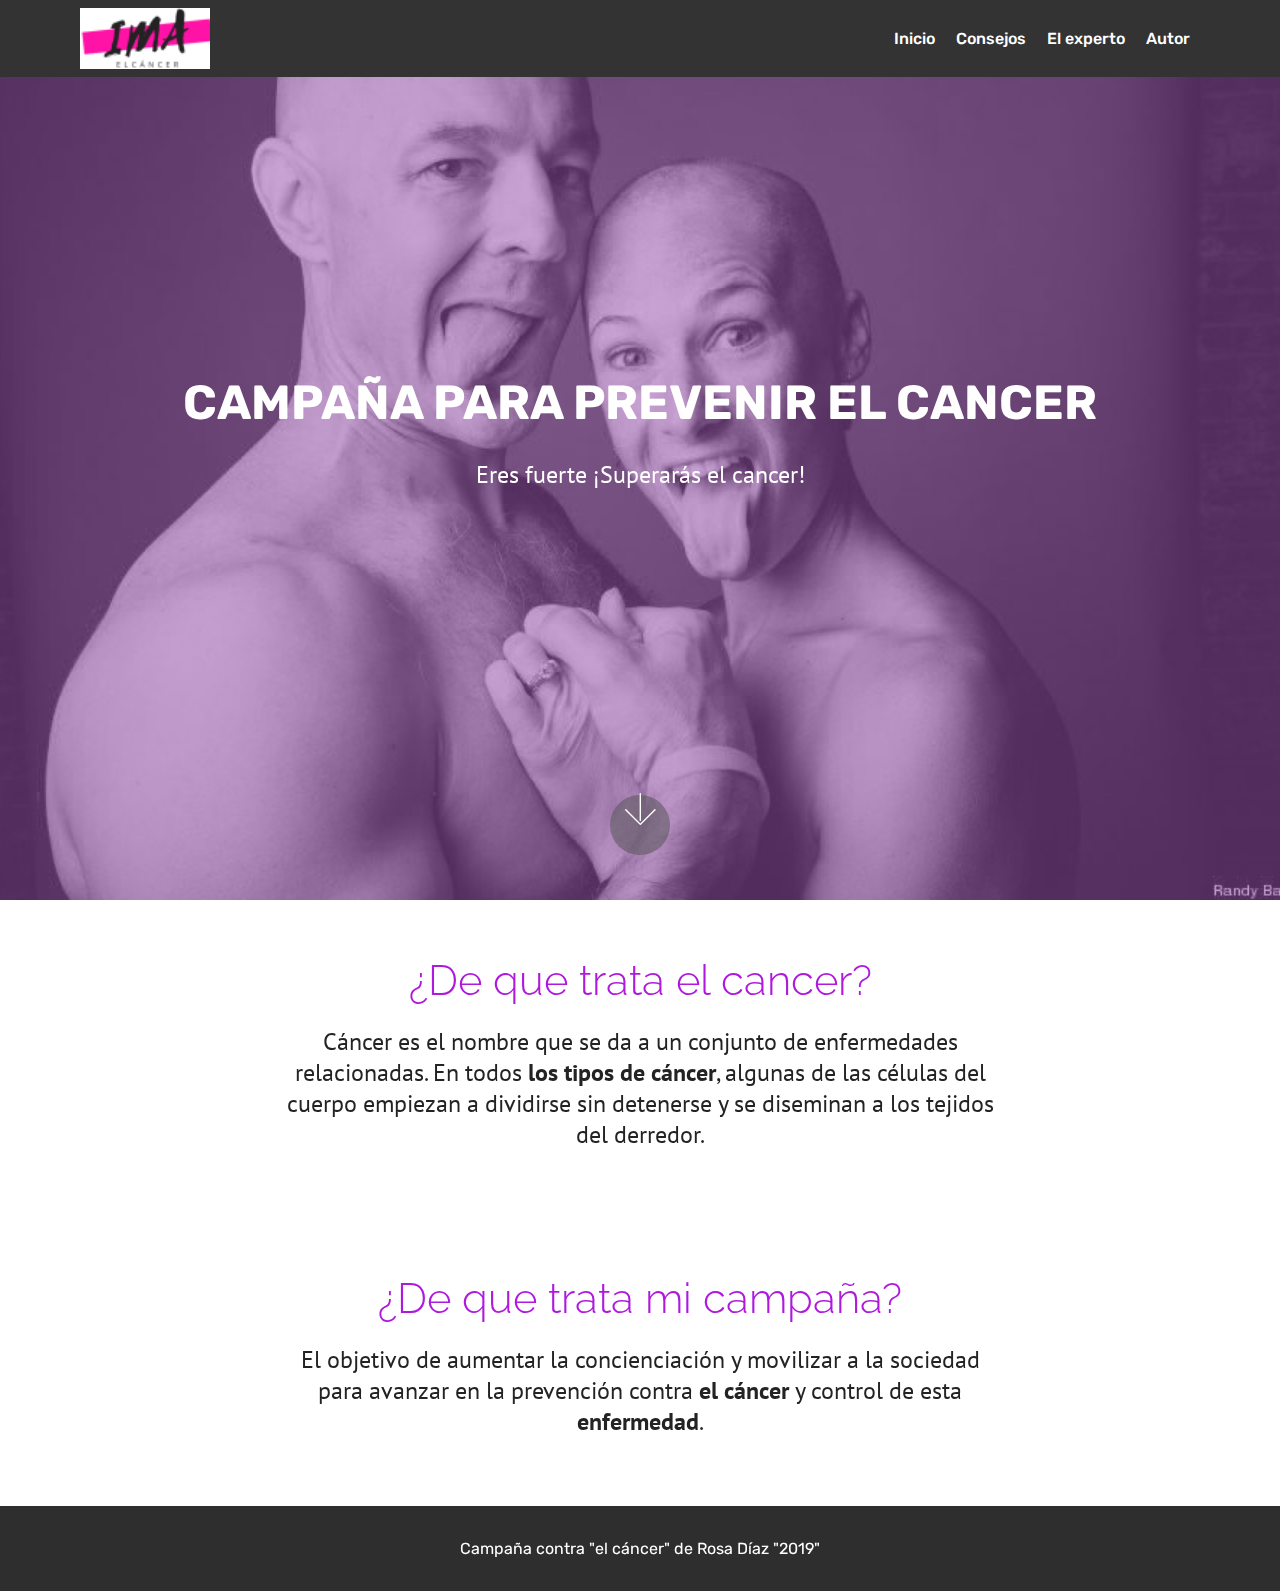
==== index.html @ 3aef65eb "create github pages" ====
<!DOCTYPE html>
<html >
<head>
  <!-- Site made with Mobirise Website Builder v4.9.1, https://mobirise.com -->
  <meta charset="UTF-8">
  <meta http-equiv="X-UA-Compatible" content="IE=edge">
  <meta name="generator" content="Mobirise v4.9.1, mobirise.com">
  <meta name="viewport" content="width=device-width, initial-scale=1, minimum-scale=1">
  <link rel="shortcut icon" href="assets/images/ima-96x44.png" type="image/x-icon">
  <meta name="description" content="Se trata de ayudar a aquellas personas que necesitan un apoyo para dar a conocer un diagnóstico o necesitan un aporte para prevenir el cáncer ya sea en niños o adultos.">
  <title>Campaña para prevenir el cancer</title>
  <link rel="stylesheet" href="assets/web/assets/mobirise-icons/mobirise-icons.css">
  <link rel="stylesheet" href="assets/tether/tether.min.css">
  <link rel="stylesheet" href="assets/bootstrap/css/bootstrap.min.css">
  <link rel="stylesheet" href="assets/bootstrap/css/bootstrap-grid.min.css">
  <link rel="stylesheet" href="assets/bootstrap/css/bootstrap-reboot.min.css">
  <link rel="stylesheet" href="assets/dropdown/css/style.css">
  <link rel="stylesheet" href="assets/theme/css/style.css">
  <link rel="stylesheet" href="assets/mobirise/css/mbr-additional.css" type="text/css">
  
  
  
</head>
<body>
  <link rel="stylesheet" href="style.less" class="cid-rkIuFPRUQF" id="menu1-a" data-rv-view="432"><section class="menu cid-rkIuFPRUQF" once="menu" id="menu1-a">

    

    <nav class="navbar navbar-expand beta-menu navbar-dropdown align-items-center navbar-fixed-top navbar-toggleable-sm">
        <button class="navbar-toggler navbar-toggler-right" type="button" data-toggle="collapse" data-target="#navbarSupportedContent" aria-controls="navbarSupportedContent" aria-expanded="false" aria-label="Toggle navigation">
            <div class="hamburger">
                <span></span>
                <span></span>
                <span></span>
                <span></span>
            </div>
        </button>
        <div class="menu-logo">
            <div class="navbar-brand">
                <span class="navbar-logo">
                    <a href="index.html">
                         <img src="assets/images/ima-96x44.png" alt="Mobirise" title="" style="height: 3.8rem;">
                    </a>
                </span>
                
            </div>
        </div>
        <div class="collapse navbar-collapse" id="navbarSupportedContent">
            <ul class="navbar-nav nav-dropdown nav-right" data-app-modern-menu="true"><li class="nav-item">
                    <a class="nav-link link text-white display-4" href="index.html#header2-0">Inicio</a>
                </li>
                <li class="nav-item">
                    <a class="nav-link link text-white display-4" href="Consejos.html#footer6-9">
                        
                        Consejos</a>
                </li><li class="nav-item"><a class="nav-link link text-white display-4" href="page2.html#footer6-a">
                        
                        El experto</a></li><li class="nav-item"><a class="nav-link link text-white display-4" href="page3.html#header2-a">
                        
                        Autor</a></li></ul>
            
        </div>
    </nav>
</section>

<section class="engine"><a href="https://mobirise.info/m">site design templates</a></section><section class="cid-riaMrbt7yN mbr-fullscreen mbr-parallax-background" id="header2-0">

    

    <div class="mbr-overlay" style="opacity: 0.5; background-color: rgb(166, 88, 187);"></div>

    <div class="container align-center">
        <div class="row justify-content-md-center">
            <div class="mbr-white col-md-10">
                <h1 class="mbr-section-title mbr-bold pb-3 mbr-fonts-style display-1">
                    CAMPAÑA PARA PREVENIR EL CANCER</h1>
                
                <p class="mbr-text pb-3 mbr-fonts-style display-5">
                    Eres fuerte ¡Superarás el cancer!</p>
                
            </div>
        </div>
    </div>
    <div class="mbr-arrow hidden-sm-down" aria-hidden="true">
        <a href="#next">
            <i class="mbri-down mbr-iconfont"></i>
        </a>
    </div>
</section>

<section class="mbr-section content4 cid-riaNmBQVj9" id="content4-6">

    

    <div class="container">
        <div class="media-container-row">
            <div class="title col-12 col-md-8">
                <h2 class="align-center pb-3 mbr-fonts-style display-2">¿De que trata el cancer?</h2>
                <h3 class="mbr-section-subtitle align-center mbr-light mbr-fonts-style display-5">Cáncer es el nombre que se da a un conjunto de enfermedades relacionadas. En todos <strong>los tipos de cáncer</strong>, algunas de las células del cuerpo empiezan a dividirse sin detenerse y se diseminan a los tejidos del derredor.</h3>
                
            </div>
        </div>
    </div>
</section>

<section class="mbr-section content4 cid-riaNnqew0b" id="content4-7">

    

    <div class="container">
        <div class="media-container-row">
            <div class="title col-12 col-md-8">
                <h2 class="align-center pb-3 mbr-fonts-style display-2">¿De que trata mi campaña?</h2>
                <h3 class="mbr-section-subtitle align-center mbr-light mbr-fonts-style display-5">El objetivo de aumentar la concienciación y movilizar a la sociedad para avanzar en la prevención contra <strong>el cáncer</strong> y control de esta <strong>enfermedad</strong>.</h3>
                
            </div>
        </div>
    </div>
</section>

<section once="" class="cid-riaNq47lh9" id="footer6-8">

    

    

    <div class="container">
        <div class="media-container-row align-center mbr-white">
            <div class="col-12">
                <p class="mbr-text mb-0 mbr-fonts-style display-7">
                    Campaña contra "el cáncer" de Rosa Díaz "2019"</p>
            </div>
        </div>
    </div>
</section>


  <script src="assets/web/assets/jquery/jquery.min.js"></script>
  <script src="assets/popper/popper.min.js"></script>
  <script src="assets/tether/tether.min.js"></script>
  <script src="assets/bootstrap/js/bootstrap.min.js"></script>
  <script src="assets/smoothscroll/smooth-scroll.js"></script>
  <script src="assets/dropdown/js/script.min.js"></script>
  <script src="assets/touchswipe/jquery.touch-swipe.min.js"></script>
  <script src="assets/parallax/jarallax.min.js"></script>
  <script src="assets/theme/js/script.js"></script>
  
  
</body>
</html>
---- assets/web/assets/mobirise-icons/mobirise-icons.css ----
@font-face {
  font-family: 'MobiriseIcons';
  src:  url('mobirise-icons.eot?spat4u');
  src:  url('mobirise-icons.eot?spat4u#iefix') format('embedded-opentype'),
    url('mobirise-icons.ttf?spat4u') format('truetype'),
    url('mobirise-icons.woff?spat4u') format('woff'),
    url('mobirise-icons.svg?spat4u#MobiriseIcons') format('svg');
  font-weight: normal;
  font-style: normal;
}

[class^="mbri-"], [class*=" mbri-"] {
  /* use !important to prevent issues with browser extensions that change fonts */
  font-family: MobiriseIcons !important;
  speak: none;
  font-style: normal;
  font-weight: normal;
  font-variant: normal;
  text-transform: none;
  line-height: 1;

  /* Better Font Rendering =========== */
  -webkit-font-smoothing: antialiased;
  -moz-osx-font-smoothing: grayscale;
}

.mbri-add-submenu:before {
  content: "\e900";
}
.mbri-alert:before {
  content: "\e901";
}
.mbri-align-center:before {
  content: "\e902";
}
.mbri-align-justify:before {
  content: "\e903";
}
.mbri-align-left:before {
  content: "\e904";
}
.mbri-align-right:before {
  content: "\e905";
}
.mbri-android:before {
  content: "\e906";
}
.mbri-apple:before {
  content: "\e907";
}
.mbri-arrow-down:before {
  content: "\e908";
}
.mbri-arrow-next:before {
  content: "\e909";
}
.mbri-arrow-prev:before {
  content: "\e90a";
}
.mbri-arrow-up:before {
  content: "\e90b";
}
.mbri-bold:before {
  content: "\e90c";
}
.mbri-bookmark:before {
  content: "\e90d";
}
.mbri-bootstrap:before {
  content: "\e90e";
}
.mbri-briefcase:before {
  content: "\e90f";
}
.mbri-browse:before {
  content: "\e910";
}
.mbri-bulleted-list:before {
  content: "\e911";
}
.mbri-calendar:before {
  content: "\e912";
}
.mbri-camera:before {
  content: "\e913";
}
.mbri-cart-add:before {
  content: "\e914";
}
.mbri-cart-full:before {
  content: "\e915";
}
.mbri-cash:before {
  content: "\e916";
}
.mbri-change-style:before {
  content: "\e917";
}
.mbri-chat:before {
  content: "\e918";
}
.mbri-clock:before {
  content: "\e919";
}
.mbri-close:before {
  content: "\e91a";
}
.mbri-cloud:before {
  content: "\e91b";
}
.mbri-code:before {
  content: "\e91c";
}
.mbri-contact-form:before {
  content: "\e91d";
}
.mbri-credit-card:before {
  content: "\e91e";
}
.mbri-cursor-click:before {
  content: "\e91f";
}
.mbri-cust-feedback:before {
  content: "\e920";
}
.mbri-database:before {
  content: "\e921";
}
.mbri-delivery:before {
  content: "\e922";
}
.mbri-desktop:before {
  content: "\e923";
}
.mbri-devices:before {
  content: "\e924";
}
.mbri-down:before {
  content: "\e925";
}
.mbri-download:before {
  content: "\e989";
}
.mbri-drag-n-drop:before {
  content: "\e927";
}
.mbri-drag-n-drop2:before {
  content: "\e928";
}
.mbri-edit:before {
  content: "\e929";
}
.mbri-edit2:before {
  content: "\e92a";
}
.mbri-error:before {
  content: "\e92b";
}
.mbri-extension:before {
  content: "\e92c";
}
.mbri-features:before {
  content: "\e92d";
}
.mbri-file:before {
  content: "\e92e";
}
.mbri-flag:before {
  content: "\e92f";
}
.mbri-folder:before {
  content: "\e930";
}
.mbri-gift:before {
  content: "\e931";
}
.mbri-github:before {
  content: "\e932";
}
.mbri-globe:before {
  content: "\e933";
}
.mbri-globe-2:before {
  content: "\e934";
}
.mbri-growing-chart:before {
  content: "\e935";
}
.mbri-hearth:before {
  content: "\e936";
}
.mbri-help:before {
  content: "\e937";
}
.mbri-home:before {
  content: "\e938";
}
.mbri-hot-cup:before {
  content: "\e939";
}
.mbri-idea:before {
  content: "\e93a";
}
.mbri-image-gallery:before {
  content: "\e93b";
}
.mbri-image-slider:before {
  content: "\e93c";
}
.mbri-info:before {
  content: "\e93d";
}
.mbri-italic:before {
  content: "\e93e";
}
.mbri-key:before {
  content: "\e93f";
}
.mbri-laptop:before {
  content: "\e940";
}
.mbri-layers:before {
  content: "\e941";
}
.mbri-left-right:before {
  content: "\e942";
}
.mbri-left:before {
  content: "\e943";
}
.mbri-letter:before {
  content: "\e944";
}
.mbri-like:before {
  content: "\e945";
}
.mbri-link:before {
  content: "\e946";
}
.mbri-lock:before {
  content: "\e947";
}
.mbri-login:before {
  content: "\e948";
}
.mbri-logout:before {
  content: "\e949";
}
.mbri-magic-stick:before {
  content: "\e94a";
}
.mbri-map-pin:before {
  content: "\e94b";
}
.mbri-menu:before {
  content: "\e94c";
}
.mbri-mobile:before {
  content: "\e94d";
}
.mbri-mobile2:before {
  content: "\e94e";
}
.mbri-mobirise:before {
  content: "\e94f";
}
.mbri-more-horizontal:before {
  content: "\e950";
}
.mbri-more-vertical:before {
  content: "\e951";
}
.mbri-music:before {
  content: "\e952";
}
.mbri-new-file:before {
  content: "\e953";
}
.mbri-numbered-list:before {
  content: "\e954";
}
.mbri-opened-folder:before {
  content: "\e955";
}
.mbri-pages:before {
  content: "\e956";
}
.mbri-paper-plane:before {
  content: "\e957";
}
.mbri-paperclip:before {
  content: "\e958";
}
.mbri-photo:before {
  content: "\e959";
}
.mbri-photos:before {
  content: "\e95a";
}
.mbri-pin:before {
  content: "\e95b";
}
.mbri-play:before {
  content: "\e95c";
}
.mbri-plus:before {
  content: "\e95d";
}
.mbri-preview:before {
  content: "\e95e";
}
.mbri-print:before {
  content: "\e95f";
}
.mbri-protect:before {
  content: "\e960";
}
.mbri-question:before {
  content: "\e961";
}
.mbri-quote-left:before {
  content: "\e962";
}
.mbri-quote-right:before {
  content: "\e963";
}
.mbri-refresh:before {
  content: "\e964";
}
.mbri-responsive:before {
  content: "\e965";
}
.mbri-right:before {
  content: "\e966";
}
.mbri-rocket:before {
  content: "\e967";
}
.mbri-sad-face:before {
  content: "\e968";
}
.mbri-sale:before {
  content: "\e969";
}
.mbri-save:before {
  content: "\e96a";
}
.mbri-search:before {
  content: "\e96b";
}
.mbri-setting:before {
  content: "\e96c";
}
.mbri-setting2:before {
  content: "\e96d";
}
.mbri-setting3:before {
  content: "\e96e";
}
.mbri-share:before {
  content: "\e96f";
}
.mbri-shopping-bag:before {
  content: "\e970";
}
.mbri-shopping-basket:before {
  content: "\e971";
}
.mbri-shopping-cart:before {
  content: "\e972";
}
.mbri-sites:before {
  content: "\e973";
}
.mbri-smile-face:before {
  content: "\e974";
}
.mbri-speed:before {
  content: "\e975";
}
.mbri-star:before {
  content: "\e976";
}
.mbri-success:before {
  content: "\e977";
}
.mbri-sun:before {
  content: "\e978";
}
.mbri-sun2:before {
  content: "\e979";
}
.mbri-tablet:before {
  content: "\e97a";
}
.mbri-tablet-vertical:before {
  content: "\e97b";
}
.mbri-target:before {
  content: "\e97c";
}
.mbri-timer:before {
  content: "\e97d";
}
.mbri-to-ftp:before {
  content: "\e97e";
}
.mbri-to-local-drive:before {
  content: "\e97f";
}
.mbri-touch-swipe:before {
  content: "\e980";
}
.mbri-touch:before {
  content: "\e981";
}
.mbri-trash:before {
  content: "\e982";
}
.mbri-underline:before {
  content: "\e983";
}
.mbri-unlink:before {
  content: "\e984";
}
.mbri-unlock:before {
  content: "\e985";
}
.mbri-up-down:before {
  content: "\e986";
}
.mbri-up:before {
  content: "\e987";
}
.mbri-update:before {
  content: "\e988";
}
.mbri-upload:before {
 content: "\e926"; 
}
.mbri-user:before {
  content: "\e98a";
}
.mbri-user2:before {
  content: "\e98b";
}
.mbri-users:before {
  content: "\e98c";
}
.mbri-video:before {
  content: "\e98d";
}
.mbri-video-play:before {
  content: "\e98e";
}
.mbri-watch:before {
  content: "\e98f";
}
.mbri-website-theme:before {
  content: "\e990";
}
.mbri-wifi:before {
  content: "\e991";
}
.mbri-windows:before {
  content: "\e992";
}
.mbri-zoom-out:before {
  content: "\e993";
}
.mbri-redo:before {
  content: "\e994";
}
.mbri-undo:before {
  content: "\e995";
}
---- assets/dropdown/css/style.css ----
.navbar-dropdown {
  left: 0;
  padding: 0;
  position: absolute;
  right: 0;
  top: 0;
  transition: all 0.45s ease;
  z-index: 1030;
  background: #282828; }
  .navbar-dropdown .navbar-logo {
    margin-right: 0.8rem;
    transition: margin 0.3s ease-in-out;
    vertical-align: middle; }
    .navbar-dropdown .navbar-logo img {
      height: 3.125rem;
      transition: all 0.3s ease-in-out; }
    .navbar-dropdown .navbar-logo.mbr-iconfont {
      font-size: 3.125rem;
      line-height: 3.125rem; }
  .navbar-dropdown .navbar-caption {
    font-weight: 700;
    white-space: normal;
    vertical-align: -4px;
    line-height: 3.125rem !important; }
    .navbar-dropdown .navbar-caption, .navbar-dropdown .navbar-caption:hover {
      color: inherit;
      text-decoration: none; }
  .navbar-dropdown .mbr-iconfont + .navbar-caption {
    vertical-align: -1px; }
  .navbar-dropdown.navbar-fixed-top {
    position: fixed; }
  .navbar-dropdown .navbar-brand span {
    vertical-align: -4px; }
  .navbar-dropdown.bg-color.transparent {
    background: none; }
  .navbar-dropdown.navbar-short .navbar-brand {
    padding: 0.625rem 0; }
    .navbar-dropdown.navbar-short .navbar-brand span {
      vertical-align: -1px; }
  .navbar-dropdown.navbar-short .navbar-caption {
    line-height: 2.375rem !important;
    vertical-align: -2px; }
  .navbar-dropdown.navbar-short .navbar-logo {
    margin-right: 0.5rem; }
    .navbar-dropdown.navbar-short .navbar-logo img {
      height: 2.375rem; }
    .navbar-dropdown.navbar-short .navbar-logo.mbr-iconfont {
      font-size: 2.375rem;
      line-height: 2.375rem; }
  .navbar-dropdown.navbar-short .mbr-table-cell {
    height: 3.625rem; }
  .navbar-dropdown .navbar-close {
    left: 0.6875rem;
    position: fixed;
    top: 0.75rem;
    z-index: 1000; }
  .navbar-dropdown .hamburger-icon {
    content: "";
    display: inline-block;
    vertical-align: middle;
    width: 16px;
    -webkit-box-shadow: 0 -6px 0 1px #282828,0 0 0 1px #282828,0 6px 0 1px #282828;
    -moz-box-shadow: 0 -6px 0 1px #282828,0 0 0 1px #282828,0 6px 0 1px #282828;
    box-shadow: 0 -6px 0 1px #282828,0 0 0 1px #282828,0 6px 0 1px #282828; }

.dropdown-menu .dropdown-toggle[data-toggle="dropdown-submenu"]::after {
  border-bottom: 0.35em solid transparent;
  border-left: 0.35em solid;
  border-right: 0;
  border-top: 0.35em solid transparent;
  margin-left: 0.3rem; }

.dropdown-menu .dropdown-item:focus {
  outline: 0; }

.nav-dropdown {
  font-size: 0.75rem;
  font-weight: 500;
  height: auto !important; }
  .nav-dropdown .nav-btn {
    padding-left: 1rem; }
  .nav-dropdown .link {
    margin: .667em 1.667em;
    font-weight: 500;
    padding: 0;
    transition: color .2s ease-in-out; }
    .nav-dropdown .link.dropdown-toggle {
      margin-right: 2.583em; }
      .nav-dropdown .link.dropdown-toggle::after {
        margin-left: .25rem;
        border-top: 0.35em solid;
        border-right: 0.35em solid transparent;
        border-left: 0.35em solid transparent;
        border-bottom: 0; }
      .nav-dropdown .link.dropdown-toggle[aria-expanded="true"] {
        margin: 0;
        padding: 0.667em 3.263em  0.667em 1.667em; }
  .nav-dropdown .link::after,
  .nav-dropdown .dropdown-item::after {
    color: inherit; }
  .nav-dropdown .btn {
    font-size: 0.75rem;
    font-weight: 700;
    letter-spacing: 0;
    margin-bottom: 0;
    padding-left: 1.25rem;
    padding-right: 1.25rem; }
  .nav-dropdown .dropdown-menu {
    border-radius: 0;
    border: 0;
    left: 0;
    margin: 0;
    padding-bottom: 1.25rem;
    padding-top: 1.25rem;
    position: relative; }
  .nav-dropdown .dropdown-submenu {
    margin-left: 0.125rem;
    top: 0; }
  .nav-dropdown .dropdown-item {
    font-weight: 500;
    line-height: 2;
    padding: 0.3846em 4.615em 0.3846em 1.5385em;
    position: relative;
    transition: color .2s ease-in-out, background-color .2s ease-in-out; }
    .nav-dropdown .dropdown-item::after {
      margin-top: -0.3077em;
      position: absolute;
      right: 1.1538em;
      top: 50%; }
    .nav-dropdown .dropdown-item:focus, .nav-dropdown .dropdown-item:hover {
      background: none; }

@media (max-width: 767px) {
  .nav-dropdown.navbar-toggleable-sm {
    bottom: 0;
    display: none;
    left: 0;
    overflow-x: hidden;
    position: fixed;
    top: 0;
    transform: translateX(-100%);
    -ms-transform: translateX(-100%);
    -webkit-transform: translateX(-100%);
    width: 18.75rem;
    z-index: 999; } }
.nav-dropdown.navbar-toggleable-xl {
  bottom: 0;
  display: none;
  left: 0;
  overflow-x: hidden;
  position: fixed;
  top: 0;
  transform: translateX(-100%);
  -ms-transform: translateX(-100%);
  -webkit-transform: translateX(-100%);
  width: 18.75rem;
  z-index: 999; }

.nav-dropdown-sm {
  display: block !important;
  overflow-x: hidden;
  overflow: auto;
  padding-top: 3.875rem; }
  .nav-dropdown-sm::after {
    content: "";
    display: block;
    height: 3rem;
    width: 100%; }
  .nav-dropdown-sm.collapse.in ~ .navbar-close {
    display: block !important; }
  .nav-dropdown-sm.collapsing, .nav-dropdown-sm.collapse.in {
    transform: translateX(0);
    -ms-transform: translateX(0);
    -webkit-transform: translateX(0);
    transition: all 0.25s ease-out;
    -webkit-transition: all 0.25s ease-out;
    background: #282828; }
  .nav-dropdown-sm.collapsing[aria-expanded="false"] {
    transform: translateX(-100%);
    -ms-transform: translateX(-100%);
    -webkit-transform: translateX(-100%); }
  .nav-dropdown-sm .nav-item {
    display: block;
    margin-left: 0 !important;
    padding-left: 0; }
  .nav-dropdown-sm .link,
  .nav-dropdown-sm .dropdown-item {
    border-top: 1px dotted rgba(255, 255, 255, 0.1);
    font-size: 0.8125rem;
    line-height: 1.6;
    margin: 0 !important;
    padding: 0.875rem 2.4rem 0.875rem 1.5625rem !important;
    position: relative;
    white-space: normal; }
    .nav-dropdown-sm .link:focus, .nav-dropdown-sm .link:hover,
    .nav-dropdown-sm .dropdown-item:focus,
    .nav-dropdown-sm .dropdown-item:hover {
      background: rgba(0, 0, 0, 0.2) !important;
      color: #c0a375; }
  .nav-dropdown-sm .nav-btn {
    position: relative;
    padding: 1.5625rem 1.5625rem 0 1.5625rem; }
    .nav-dropdown-sm .nav-btn::before {
      border-top: 1px dotted rgba(255, 255, 255, 0.1);
      content: "";
      left: 0;
      position: absolute;
      top: 0;
      width: 100%; }
    .nav-dropdown-sm .nav-btn + .nav-btn {
      padding-top: 0.625rem; }
      .nav-dropdown-sm .nav-btn + .nav-btn::before {
        display: none; }
  .nav-dropdown-sm .btn {
    padding: 0.625rem 0; }
  .nav-dropdown-sm .dropdown-toggle[data-toggle="dropdown-submenu"]::after {
    margin-left: .25rem;
    border-top: 0.35em solid;
    border-right: 0.35em solid transparent;
    border-left: 0.35em solid transparent;
    border-bottom: 0; }
  .nav-dropdown-sm .dropdown-toggle[data-toggle="dropdown-submenu"][aria-expanded="true"]::after {
    border-top: 0;
    border-right: 0.35em solid transparent;
    border-left: 0.35em solid transparent;
    border-bottom: 0.35em solid; }
  .nav-dropdown-sm .dropdown-menu {
    margin: 0;
    padding: 0;
    position: relative;
    top: 0;
    left: 0;
    width: 100%;
    border: 0;
    float: none;
    border-radius: 0;
    background: none; }
  .nav-dropdown-sm .dropdown-submenu {
    left: 100%;
    margin-left: 0.125rem;
    margin-top: -1.25rem;
    top: 0; }

.navbar-toggleable-sm .nav-dropdown .dropdown-menu {
  position: absolute; }

.navbar-toggleable-sm .nav-dropdown .dropdown-submenu {
  left: 100%;
  margin-left: 0.125rem;
  margin-top: -1.25rem;
  top: 0; }

.navbar-toggleable-sm.opened .nav-dropdown .dropdown-menu {
  position: relative; }

.navbar-toggleable-sm.opened .nav-dropdown .dropdown-submenu {
  left: 0;
  margin-left: 00rem;
  margin-top: 0rem;
  top: 0; }

.is-builder .nav-dropdown.collapsing {
  transition: none !important; }

/*# sourceMappingURL=style.css.map */
---- assets/theme/css/style.css ----
/*!
 * Mobirise v4 theme (https://mobirise.com/)
 * Copyright 2017 Mobirise
 */
section {
  background-color: #eeeeee; }

section,
.container,
.container-fluid {
  position: relative;
  word-wrap: break-word; }

a.mbr-iconfont:hover {
  text-decoration: none; }

.article .lead p, .article .lead ul, .article .lead ol, .article .lead pre, .article .lead blockquote {
  margin-bottom: 0; }

a {
  font-style: normal;
  font-weight: 400;
  cursor: pointer; }
  a, a:hover {
    text-decoration: none; }

figure {
  margin-bottom: 0; }

body {
  color: #232323; }

h1, h2, h3, h4, h5, h6,
.h1, .h2, .h3, .h4, .h5, .h6,
.display-1, .display-2, .display-3, .display-4 {
  line-height: 1;
  word-break: break-word;
  word-wrap: break-word; }

b, strong {
  font-weight: bold; }

blockquote {
  padding: 10px 0 10px 20px;
  position: relative;
  border-left: 2px solid;
  border-color: #ff3366; }

input:-webkit-autofill, input:-webkit-autofill:hover, input:-webkit-autofill:focus, input:-webkit-autofill:active {
  transition-delay: 9999s;
  transition-property: background-color, color; }

textarea[type="hidden"] {
  display: none; }

body {
  position: relative; }

section {
  background-position: 50% 50%;
  background-repeat: no-repeat;
  background-size: cover; }
  section .mbr-background-video,
  section .mbr-background-video-preview {
    position: absolute;
    bottom: 0;
    left: 0;
    right: 0;
    top: 0; }

.hidden {
  visibility: hidden; }

.mbr-z-index20 {
  z-index: 20; }

/*! Base colors */
.mbr-white {
  color: #ffffff; }

.mbr-black {
  color: #000000; }

.mbr-bg-white {
  background-color: #ffffff; }

.mbr-bg-black {
  background-color: #000000; }

/*! Text-aligns */
.align-left {
  text-align: left; }

.align-center {
  text-align: center; }

.align-right {
  text-align: right; }

@media (max-width: 767px) {
  .align-left, .align-center, .align-right, .mbr-section-btn, .mbr-section-title {
    text-align: center; } }
/*! Font-weight  */
.mbr-light {
  font-weight: 300; }

.mbr-regular {
  font-weight: 400; }

.mbr-semibold {
  font-weight: 500; }

.mbr-bold {
  font-weight: 700; }

/*! Media  */
.media-size-item {
  -webkit-flex: 1 1 auto;
  -moz-flex: 1 1 auto;
  -ms-flex: 1 1 auto;
  -o-flex: 1 1 auto;
  flex: 1 1 auto; }

.media-content {
  -webkit-flex-basis: 100%;
  flex-basis: 100%; }

.media-container-row {
  display: -ms-flexbox;
  display: -webkit-flex;
  display: flex;
  -webkit-flex-direction: row;
  -ms-flex-direction: row;
  flex-direction: row;
  -webkit-flex-wrap: wrap;
  -ms-flex-wrap: wrap;
  flex-wrap: wrap;
  -webkit-justify-content: center;
  -ms-flex-pack: center;
  justify-content: center;
  -webkit-align-content: center;
  -ms-flex-line-pack: center;
  align-content: center;
  -webkit-align-items: start;
  -ms-flex-align: start;
  align-items: start; }
  .media-container-row .media-size-item {
    width: 400px; }

.media-container-column {
  display: -ms-flexbox;
  display: -webkit-flex;
  display: flex;
  -webkit-flex-direction: column;
  -ms-flex-direction: column;
  flex-direction: column;
  -webkit-flex-wrap: wrap;
  -ms-flex-wrap: wrap;
  flex-wrap: wrap;
  -webkit-justify-content: center;
  -ms-flex-pack: center;
  justify-content: center;
  -webkit-align-content: center;
  -ms-flex-line-pack: center;
  align-content: center;
  -webkit-align-items: stretch;
  -ms-flex-align: stretch;
  align-items: stretch; }
  .media-container-column > * {
    width: 100%; }

@media (min-width: 992px) {
  .media-container-row {
    -webkit-flex-wrap: nowrap;
    -ms-flex-wrap: nowrap;
    flex-wrap: nowrap; } }
figure {
  overflow: hidden; }

figure[mbr-media-size] {
  transition: width 0.1s; }

.mbr-figure img, .mbr-figure iframe {
  display: block;
  width: 100%; }

.card {
  background-color: transparent;
  border: none; }

.card-img {
  text-align: center;
  flex-shrink: 0;
  -webkit-flex-shrink: 0; }

.media {
  max-width: 100%;
  margin: 0 auto; }

.mbr-figure {
  -ms-flex-item-align: center;
  -ms-grid-row-align: center;
  -webkit-align-self: center;
  align-self: center; }

.media-container > div {
  max-width: 100%; }

.mbr-figure img, .card-img img {
  width: 100%; }

@media (max-width: 991px) {
  .media-size-item {
    width: auto !important; }

  .media {
    width: auto; }

  .mbr-figure {
    width: 100% !important; } }
/*! Buttons */
.mbr-section-btn {
  margin-left: -.25rem;
  margin-right: -.25rem;
  font-size: 0; }

nav .mbr-section-btn {
  margin-left: 0rem;
  margin-right: 0rem; }

/*! Btn icon margin */
.btn .mbr-iconfont, .btn.btn-sm .mbr-iconfont {
  cursor: pointer;
  margin-right: 0.5rem; }

.btn.btn-md .mbr-iconfont, .btn.btn-md .mbr-iconfont {
  margin-right: 0.8rem; }

.mbr-regular {
  font-weight: 400; }

.mbr-semibold {
  font-weight: 500; }

.mbr-bold {
  font-weight: 700; }

[type="submit"] {
  -webkit-appearance: none; }

/*! Full-screen */
.mbr-fullscreen .mbr-overlay {
  min-height: 100vh; }

.mbr-fullscreen {
  display: flex;
  display: -webkit-flex;
  display: -moz-flex;
  display: -ms-flex;
  display: -o-flex;
  align-items: center;
  -webkit-align-items: center;
  min-height: 100vh;
  padding-top: 3rem;
  padding-bottom: 3rem; }

/*! Map */
.map {
  height: 25rem;
  position: relative; }
  .map iframe {
    width: 100%;
    height: 100%; }

/* Form */
.form-asterisk {
  font-family: initial;
  position: absolute;
  top: -2px;
  font-weight: normal; }

/*! Scroll to top arrow */
.mbr-arrow-up {
  bottom: 25px;
  right: 90px;
  position: fixed;
  text-align: right;
  z-index: 5000;
  color: #ffffff;
  font-size: 32px;
  transform: rotate(180deg);
  -webkit-transform: rotate(180deg); }

.mbr-arrow-up a {
  background: rgba(0, 0, 0, 0.2);
  border-radius: 3px;
  color: #fff;
  display: inline-block;
  height: 60px;
  width: 60px;
  outline-style: none !important;
  position: relative;
  text-decoration: none;
  transition: all .3s ease-in-out;
  cursor: pointer;
  text-align: center; }
  .mbr-arrow-up a:hover {
    background-color: rgba(0, 0, 0, 0.4); }
  .mbr-arrow-up a i {
    line-height: 60px; }

.mbr-arrow-up-icon {
  display: block;
  color: #fff; }

.mbr-arrow-up-icon::before {
  content: "\203a";
  display: inline-block;
  font-family: serif;
  font-size: 32px;
  line-height: 1;
  font-style: normal;
  position: relative;
  top: 6px;
  left: -4px;
  -webkit-transform: rotate(-90deg);
  transform: rotate(-90deg); }

/*! Arrow Down */
.mbr-arrow {
  position: absolute;
  bottom: 45px;
  left: 50%;
  width: 60px;
  height: 60px;
  cursor: pointer;
  background-color: rgba(80, 80, 80, 0.5);
  border-radius: 50%;
  -webkit-transform: translateX(-50%);
  transform: translateX(-50%); }
  .mbr-arrow > a {
    display: inline-block;
    text-decoration: none;
    outline-style: none;
    -webkit-animation: arrowdown 1.7s ease-in-out infinite;
    animation: arrowdown 1.7s ease-in-out infinite; }
    .mbr-arrow > a > i {
      position: absolute;
      top: -2px;
      left: 15px;
      font-size: 2rem; }

@keyframes arrowdown {
  0% {
    transform: translateY(0px);
    -webkit-transform: translateY(0px); }
  50% {
    transform: translateY(-5px);
    -webkit-transform: translateY(-5px); }
  100% {
    transform: translateY(0px);
    -webkit-transform: translateY(0px); } }
@-webkit-keyframes arrowdown {
  0% {
    transform: translateY(0px);
    -webkit-transform: translateY(0px); }
  50% {
    transform: translateY(-5px);
    -webkit-transform: translateY(-5px); }
  100% {
    transform: translateY(0px);
    -webkit-transform: translateY(0px); } }
@media (max-width: 500px) {
  .mbr-arrow-up {
    left: 50%;
    right: auto;
    transform: translateX(-50%) rotate(180deg);
    -webkit-transform: translateX(-50%) rotate(180deg); } }
/*Gradients animation*/
@keyframes gradient-animation {
  from {
    background-position: 0% 100%;
    animation-timing-function: ease-in-out; }
  to {
    background-position: 100% 0%;
    animation-timing-function: ease-in-out; } }
@-webkit-keyframes gradient-animation {
  from {
    background-position: 0% 100%;
    animation-timing-function: ease-in-out; }
  to {
    background-position: 100% 0%;
    animation-timing-function: ease-in-out; } }
.bg-gradient {
  background-size: 200% 200%;
  animation: gradient-animation 5s infinite alternate;
  -webkit-animation: gradient-animation 5s infinite alternate; }

.menu .navbar-brand {
  display: -webkit-flex; }
  .menu .navbar-brand span {
    display: flex;
    display: -webkit-flex; }
  .menu .navbar-brand .navbar-caption-wrap {
    display: -webkit-flex; }
  .menu .navbar-brand .navbar-logo img {
    display: -webkit-flex; }
@media (min-width: 768px) and (max-width: 991px) {
  .menu .navbar-toggleable-sm .navbar-nav {
    display: -webkit-box;
    display: -webkit-flex;
    display: -ms-flexbox; } }
@media (min-width: 992px) {
  .menu .navbar-nav.nav-dropdown {
    display: -webkit-flex; }
  .menu .navbar-toggleable-sm .navbar-collapse {
    display: -webkit-flex !important; } }
@media (max-width: 767px) {
  .menu .navbar-collapse {
    overflow-y: auto;
    max-height: 80vh; }
  .menu .dropdown-menu {
    max-height: 60vh;
    overflow-y: auto; } }

.navbar {
  display: -webkit-flex;
  -webkit-flex-wrap: wrap;
  -webkit-align-items: center;
  -webkit-justify-content: space-between; }

.navbar-collapse {
  -webkit-flex-basis: 100%;
  -webkit-flex-grow: 1;
  -webkit-align-items: center; }

.nav-dropdown .link {
  padding: .667em 1.667em !important;
  margin: 0 !important; }

.nav {
  display: -webkit-flex;
  -webkit-flex-wrap: wrap; }

.row {
  display: -webkit-flex;
  -webkit-flex-wrap: wrap; }

.justify-content-center {
  -webkit-justify-content: center; }

.form-inline {
  display: -webkit-flex;
  -webkit-flex-flow: row wrap;
  -webkit-align-items: center; }

.card-wrapper {
  -webkit-flex: 1; }

.carousel-control {
  z-index: 10;
  display: -webkit-flex;
  -webkit-align-items: center;
  -webkit-justify-content: center; }

.carousel-controls {
  display: -webkit-flex; }

.media {
  display: -webkit-flex; }

/*# sourceMappingURL=style.css.map */
.engine {
	position: absolute;
	text-indent: -2400px;
	text-align: center;
	padding: 0;
	top: 0;
	left: -2400px;
}
---- assets/mobirise/css/mbr-additional.css ----
@import url(https://fonts.googleapis.com/css?family=Rubik:300,300i,400,400i,500,500i,700,700i,900,900i);
@import url(https://fonts.googleapis.com/css?family=Raleway:100,100i,200,200i,300,300i,400,400i,500,500i,600,600i,700,700i,800,800i,900,900i);
@import url(https://fonts.googleapis.com/css?family=PT+Sans:400,400i,700,700i);





body {
  font-style: normal;
  line-height: 1.5;
}
.mbr-section-title {
  font-style: normal;
  line-height: 1.2;
}
.mbr-section-subtitle {
  line-height: 1.3;
}
.mbr-text {
  font-style: normal;
  line-height: 1.6;
}
.display-1 {
  font-family: 'Rubik', sans-serif;
  font-size: 3rem;
}
.display-1 > .mbr-iconfont {
  font-size: 4.8rem;
}
.display-2 {
  font-family: 'Raleway', sans-serif;
  font-size: 2.6rem;
}
.display-2 > .mbr-iconfont {
  font-size: 4.16rem;
}
.display-4 {
  font-family: 'Rubik', sans-serif;
  font-size: 1rem;
}
.display-4 > .mbr-iconfont {
  font-size: 1.6rem;
}
.display-5 {
  font-family: 'PT Sans', sans-serif;
  font-size: 1.5rem;
}
.display-5 > .mbr-iconfont {
  font-size: 2.4rem;
}
.display-7 {
  font-family: 'Rubik', sans-serif;
  font-size: 1rem;
}
.display-7 > .mbr-iconfont {
  font-size: 1.6rem;
}
/* ---- Fluid typography for mobile devices ---- */
/* 1.4 - font scale ratio ( bootstrap == 1.42857 ) */
/* 100vw - current viewport width */
/* (48 - 20)  48 == 48rem == 768px, 20 == 20rem == 320px(minimal supported viewport) */
/* 0.65 - min scale variable, may vary */
@media (max-width: 768px) {
  .display-1 {
    font-size: 2.4rem;
    font-size: calc( 1.7rem + (3 - 1.7) * ((100vw - 20rem) / (48 - 20)));
    line-height: calc( 1.4 * (1.7rem + (3 - 1.7) * ((100vw - 20rem) / (48 - 20))));
  }
  .display-2 {
    font-size: 2.08rem;
    font-size: calc( 1.56rem + (2.6 - 1.56) * ((100vw - 20rem) / (48 - 20)));
    line-height: calc( 1.4 * (1.56rem + (2.6 - 1.56) * ((100vw - 20rem) / (48 - 20))));
  }
  .display-4 {
    font-size: 0.8rem;
    font-size: calc( 1rem + (1 - 1) * ((100vw - 20rem) / (48 - 20)));
    line-height: calc( 1.4 * (1rem + (1 - 1) * ((100vw - 20rem) / (48 - 20))));
  }
  .display-5 {
    font-size: 1.2rem;
    font-size: calc( 1.175rem + (1.5 - 1.175) * ((100vw - 20rem) / (48 - 20)));
    line-height: calc( 1.4 * (1.175rem + (1.5 - 1.175) * ((100vw - 20rem) / (48 - 20))));
  }
}
/* Buttons */
.btn {
  font-weight: 500;
  border-width: 2px;
  font-style: normal;
  letter-spacing: 1px;
  margin: .4rem .8rem;
  white-space: normal;
  -webkit-transition: all 0.3s ease-in-out;
  -moz-transition: all 0.3s ease-in-out;
  transition: all 0.3s ease-in-out;
  display: inline-flex;
  align-items: center;
  justify-content: center;
  word-break: break-word;
  -webkit-align-items: center;
  -webkit-justify-content: center;
  display: -webkit-inline-flex;
  padding: 1rem 3rem;
  border-radius: 3px;
}
.btn-sm {
  font-weight: 500;
  letter-spacing: 1px;
  -webkit-transition: all 0.3s ease-in-out;
  -moz-transition: all 0.3s ease-in-out;
  transition: all 0.3s ease-in-out;
  padding: 0.6rem 1.5rem;
  border-radius: 3px;
}
.btn-md {
  font-weight: 500;
  letter-spacing: 1px;
  margin: .4rem .8rem !important;
  -webkit-transition: all 0.3s ease-in-out;
  -moz-transition: all 0.3s ease-in-out;
  transition: all 0.3s ease-in-out;
  padding: 1rem 3rem;
  border-radius: 3px;
}
.btn-lg {
  font-weight: 500;
  letter-spacing: 1px;
  margin: .4rem .8rem !important;
  -webkit-transition: all 0.3s ease-in-out;
  -moz-transition: all 0.3s ease-in-out;
  transition: all 0.3s ease-in-out;
  padding: 1.2rem 3.2rem;
  border-radius: 3px;
}
.bg-primary {
  background-color: #c752ec !important;
}
.bg-success {
  background-color: #f7ed4a !important;
}
.bg-info {
  background-color: #82786e !important;
}
.bg-warning {
  background-color: #879a9f !important;
}
.bg-danger {
  background-color: #b1a374 !important;
}
.btn-primary,
.btn-primary:active {
  background-color: #c752ec !important;
  border-color: #c752ec !important;
  color: #ffffff !important;
}
.btn-primary:hover,
.btn-primary:focus,
.btn-primary.focus,
.btn-primary.active {
  color: #ffffff !important;
  background-color: #ab18da !important;
  border-color: #ab18da !important;
}
.btn-primary.disabled,
.btn-primary:disabled {
  color: #ffffff !important;
  background-color: #ab18da !important;
  border-color: #ab18da !important;
}
.btn-secondary,
.btn-secondary:active {
  background-color: #ff3366 !important;
  border-color: #ff3366 !important;
  color: #ffffff !important;
}
.btn-secondary:hover,
.btn-secondary:focus,
.btn-secondary.focus,
.btn-secondary.active {
  color: #ffffff !important;
  background-color: #e50039 !important;
  border-color: #e50039 !important;
}
.btn-secondary.disabled,
.btn-secondary:disabled {
  color: #ffffff !important;
  background-color: #e50039 !important;
  border-color: #e50039 !important;
}
.btn-info,
.btn-info:active {
  background-color: #82786e !important;
  border-color: #82786e !important;
  color: #ffffff !important;
}
.btn-info:hover,
.btn-info:focus,
.btn-info.focus,
.btn-info.active {
  color: #ffffff !important;
  background-color: #59524b !important;
  border-color: #59524b !important;
}
.btn-info.disabled,
.btn-info:disabled {
  color: #ffffff !important;
  background-color: #59524b !important;
  border-color: #59524b !important;
}
.btn-success,
.btn-success:active {
  background-color: #f7ed4a !important;
  border-color: #f7ed4a !important;
  color: #3f3c03 !important;
}
.btn-success:hover,
.btn-success:focus,
.btn-success.focus,
.btn-success.active {
  color: #3f3c03 !important;
  background-color: #eadd0a !important;
  border-color: #eadd0a !important;
}
.btn-success.disabled,
.btn-success:disabled {
  color: #3f3c03 !important;
  background-color: #eadd0a !important;
  border-color: #eadd0a !important;
}
.btn-warning,
.btn-warning:active {
  background-color: #879a9f !important;
  border-color: #879a9f !important;
  color: #ffffff !important;
}
.btn-warning:hover,
.btn-warning:focus,
.btn-warning.focus,
.btn-warning.active {
  color: #ffffff !important;
  background-color: #617479 !important;
  border-color: #617479 !important;
}
.btn-warning.disabled,
.btn-warning:disabled {
  color: #ffffff !important;
  background-color: #617479 !important;
  border-color: #617479 !important;
}
.btn-danger,
.btn-danger:active {
  background-color: #b1a374 !important;
  border-color: #b1a374 !important;
  color: #ffffff !important;
}
.btn-danger:hover,
.btn-danger:focus,
.btn-danger.focus,
.btn-danger.active {
  color: #ffffff !important;
  background-color: #8b7d4e !important;
  border-color: #8b7d4e !important;
}
.btn-danger.disabled,
.btn-danger:disabled {
  color: #ffffff !important;
  background-color: #8b7d4e !important;
  border-color: #8b7d4e !important;
}
.btn-white {
  color: #333333 !important;
}
.btn-white,
.btn-white:active {
  background-color: #ffffff !important;
  border-color: #ffffff !important;
  color: #808080 !important;
}
.btn-white:hover,
.btn-white:focus,
.btn-white.focus,
.btn-white.active {
  color: #808080 !important;
  background-color: #d9d9d9 !important;
  border-color: #d9d9d9 !important;
}
.btn-white.disabled,
.btn-white:disabled {
  color: #808080 !important;
  background-color: #d9d9d9 !important;
  border-color: #d9d9d9 !important;
}
.btn-black,
.btn-black:active {
  background-color: #333333 !important;
  border-color: #333333 !important;
  color: #ffffff !important;
}
.btn-black:hover,
.btn-black:focus,
.btn-black.focus,
.btn-black.active {
  color: #ffffff !important;
  background-color: #0d0d0d !important;
  border-color: #0d0d0d !important;
}
.btn-black.disabled,
.btn-black:disabled {
  color: #ffffff !important;
  background-color: #0d0d0d !important;
  border-color: #0d0d0d !important;
}
.btn-primary-outline,
.btn-primary-outline:active {
  background: none;
  border-color: #9915c3;
  color: #9915c3;
}
.btn-primary-outline:hover,
.btn-primary-outline:focus,
.btn-primary-outline.focus,
.btn-primary-outline.active {
  color: #ffffff;
  background-color: #c752ec;
  border-color: #c752ec;
}
.btn-primary-outline.disabled,
.btn-primary-outline:disabled {
  color: #ffffff !important;
  background-color: #c752ec !important;
  border-color: #c752ec !important;
}
.btn-secondary-outline,
.btn-secondary-outline:active {
  background: none;
  border-color: #cc0033;
  color: #cc0033;
}
.btn-secondary-outline:hover,
.btn-secondary-outline:focus,
.btn-secondary-outline.focus,
.btn-secondary-outline.active {
  color: #ffffff;
  background-color: #ff3366;
  border-color: #ff3366;
}
.btn-secondary-outline.disabled,
.btn-secondary-outline:disabled {
  color: #ffffff !important;
  background-color: #ff3366 !important;
  border-color: #ff3366 !important;
}
.btn-info-outline,
.btn-info-outline:active {
  background: none;
  border-color: #4b453f;
  color: #4b453f;
}
.btn-info-outline:hover,
.btn-info-outline:focus,
.btn-info-outline.focus,
.btn-info-outline.active {
  color: #ffffff;
  background-color: #82786e;
  border-color: #82786e;
}
.btn-info-outline.disabled,
.btn-info-outline:disabled {
  color: #ffffff !important;
  background-color: #82786e !important;
  border-color: #82786e !important;
}
.btn-success-outline,
.btn-success-outline:active {
  background: none;
  border-color: #d2c609;
  color: #d2c609;
}
.btn-success-outline:hover,
.btn-success-outline:focus,
.btn-success-outline.focus,
.btn-success-outline.active {
  color: #3f3c03;
  background-color: #f7ed4a;
  border-color: #f7ed4a;
}
.btn-success-outline.disabled,
.btn-success-outline:disabled {
  color: #3f3c03 !important;
  background-color: #f7ed4a !important;
  border-color: #f7ed4a !important;
}
.btn-warning-outline,
.btn-warning-outline:active {
  background: none;
  border-color: #55666b;
  color: #55666b;
}
.btn-warning-outline:hover,
.btn-warning-outline:focus,
.btn-warning-outline.focus,
.btn-warning-outline.active {
  color: #ffffff;
  background-color: #879a9f;
  border-color: #879a9f;
}
.btn-warning-outline.disabled,
.btn-warning-outline:disabled {
  color: #ffffff !important;
  background-color: #879a9f !important;
  border-color: #879a9f !important;
}
.btn-danger-outline,
.btn-danger-outline:active {
  background: none;
  border-color: #7a6e45;
  color: #7a6e45;
}
.btn-danger-outline:hover,
.btn-danger-outline:focus,
.btn-danger-outline.focus,
.btn-danger-outline.active {
  color: #ffffff;
  background-color: #b1a374;
  border-color: #b1a374;
}
.btn-danger-outline.disabled,
.btn-danger-outline:disabled {
  color: #ffffff !important;
  background-color: #b1a374 !important;
  border-color: #b1a374 !important;
}
.btn-black-outline,
.btn-black-outline:active {
  background: none;
  border-color: #000000;
  color: #000000;
}
.btn-black-outline:hover,
.btn-black-outline:focus,
.btn-black-outline.focus,
.btn-black-outline.active {
  color: #ffffff;
  background-color: #333333;
  border-color: #333333;
}
.btn-black-outline.disabled,
.btn-black-outline:disabled {
  color: #ffffff !important;
  background-color: #333333 !important;
  border-color: #333333 !important;
}
.btn-white-outline,
.btn-white-outline:active,
.btn-white-outline.active {
  background: none;
  border-color: #ffffff;
  color: #ffffff;
}
.btn-white-outline:hover,
.btn-white-outline:focus,
.btn-white-outline.focus {
  color: #333333;
  background-color: #ffffff;
  border-color: #ffffff;
}
.text-primary {
  color: #c752ec !important;
}
.text-secondary {
  color: #ff3366 !important;
}
.text-success {
  color: #f7ed4a !important;
}
.text-info {
  color: #82786e !important;
}
.text-warning {
  color: #879a9f !important;
}
.text-danger {
  color: #b1a374 !important;
}
.text-white {
  color: #ffffff !important;
}
.text-black {
  color: #000000 !important;
}
a.text-primary:hover,
a.text-primary:focus {
  color: #9915c3 !important;
}
a.text-secondary:hover,
a.text-secondary:focus {
  color: #cc0033 !important;
}
a.text-success:hover,
a.text-success:focus {
  color: #d2c609 !important;
}
a.text-info:hover,
a.text-info:focus {
  color: #4b453f !important;
}
a.text-warning:hover,
a.text-warning:focus {
  color: #55666b !important;
}
a.text-danger:hover,
a.text-danger:focus {
  color: #7a6e45 !important;
}
a.text-white:hover,
a.text-white:focus {
  color: #b3b3b3 !important;
}
a.text-black:hover,
a.text-black:focus {
  color: #4d4d4d !important;
}
.alert-success {
  background-color: #70c770;
}
.alert-info {
  background-color: #82786e;
}
.alert-warning {
  background-color: #879a9f;
}
.alert-danger {
  background-color: #b1a374;
}
.mbr-section-btn a.btn:not(.btn-form) {
  border-radius: 100px;
}
.mbr-section-btn a.btn:not(.btn-form):hover,
.mbr-section-btn a.btn:not(.btn-form):focus {
  box-shadow: none !important;
}
.mbr-section-btn a.btn:not(.btn-form):hover,
.mbr-section-btn a.btn:not(.btn-form):focus {
  box-shadow: 0 10px 40px 0 rgba(0, 0, 0, 0.2) !important;
  -webkit-box-shadow: 0 10px 40px 0 rgba(0, 0, 0, 0.2) !important;
}
.mbr-gallery-filter li a {
  border-radius: 100px !important;
}
.mbr-gallery-filter li.active .btn {
  background-color: #c752ec;
  border-color: #c752ec;
  color: #ffffff;
}
.mbr-gallery-filter li.active .btn:focus {
  box-shadow: none;
}
.nav-tabs .nav-link {
  border-radius: 100px !important;
}
.btn-form {
  border-radius: 0;
}
.btn-form:hover {
  cursor: pointer;
}
a,
a:hover {
  color: #c752ec;
}
.mbr-plan-header.bg-primary .mbr-plan-subtitle,
.mbr-plan-header.bg-primary .mbr-plan-price-desc {
  color: #ffffff;
}
.mbr-plan-header.bg-success .mbr-plan-subtitle,
.mbr-plan-header.bg-success .mbr-plan-price-desc {
  color: #ffffff;
}
.mbr-plan-header.bg-info .mbr-plan-subtitle,
.mbr-plan-header.bg-info .mbr-plan-price-desc {
  color: #beb8b2;
}
.mbr-plan-header.bg-warning .mbr-plan-subtitle,
.mbr-plan-header.bg-warning .mbr-plan-price-desc {
  color: #ced6d8;
}
.mbr-plan-header.bg-danger .mbr-plan-subtitle,
.mbr-plan-header.bg-danger .mbr-plan-price-desc {
  color: #dfd9c6;
}
/* Scroll to top button*/
.scrollToTop_wraper {
  display: none;
}
#scrollToTop a i:before {
  content: '';
  position: absolute;
  height: 40%;
  top: 25%;
  background: #fff;
  width: 2px;
  left: calc(50% - 1px);
}
#scrollToTop a i:after {
  content: '';
  position: absolute;
  display: block;
  border-top: 2px solid #fff;
  border-right: 2px solid #fff;
  width: 40%;
  height: 40%;
  left: 30%;
  bottom: 30%;
  transform: rotate(135deg);
  -webkit-transform: rotate(135deg);
}
/* Others*/
.note-check a[data-value=Rubik] {
  font-style: normal;
}
.mbr-arrow a {
  color: #ffffff;
}
@media (max-width: 767px) {
  .mbr-arrow {
    display: none;
  }
}
.form-control-label {
  position: relative;
  cursor: pointer;
  margin-bottom: .357em;
  padding: 0;
}
.alert {
  color: #ffffff;
  border-radius: 0;
  border: 0;
  font-size: .875rem;
  line-height: 1.5;
  margin-bottom: 1.875rem;
  padding: 1.25rem;
  position: relative;
}
.alert.alert-form::after {
  background-color: inherit;
  bottom: -7px;
  content: "";
  display: block;
  height: 14px;
  left: 50%;
  margin-left: -7px;
  position: absolute;
  transform: rotate(45deg);
  width: 14px;
  -webkit-transform: rotate(45deg);
}
.form-control {
  background-color: #f5f5f5;
  box-shadow: none;
  color: #565656;
  font-family: 'Rubik', sans-serif;
  font-size: 1rem;
  line-height: 1.43;
  min-height: 3.5em;
  padding: 1.07em .5em;
}
.form-control > .mbr-iconfont {
  font-size: 1.6rem;
}
.form-control,
.form-control:focus {
  border: 1px solid #e8e8e8;
}
.form-active .form-control:invalid {
  border-color: red;
}
.mbr-overlay {
  background-color: #000;
  bottom: 0;
  left: 0;
  opacity: .5;
  position: absolute;
  right: 0;
  top: 0;
  z-index: 0;
}
blockquote {
  font-style: italic;
  padding: 10px 0 10px 20px;
  font-size: 1.09rem;
  position: relative;
  border-color: #c752ec;
  border-width: 3px;
}
ul,
ol,
pre,
blockquote {
  margin-bottom: 2.3125rem;
}
pre {
  background: #f4f4f4;
  padding: 10px 24px;
  white-space: pre-wrap;
}
.inactive {
  -webkit-user-select: none;
  -moz-user-select: none;
  -ms-user-select: none;
  user-select: none;
  pointer-events: none;
  -webkit-user-drag: none;
  user-drag: none;
}
.mbr-section__comments .row {
  justify-content: center;
  -webkit-justify-content: center;
}
/* Forms */
.mbr-form .btn {
  margin: .4rem 0;
}
.mbr-form .input-group-btn a.btn {
  border-radius: 100px !important;
}
.mbr-form .input-group-btn a.btn:hover {
  box-shadow: 0 10px 40px 0 rgba(0, 0, 0, 0.2);
}
.mbr-form .input-group-btn button[type="submit"] {
  border-radius: 100px !important;
  padding: 1rem 3rem;
}
.mbr-form .input-group-btn button[type="submit"]:hover {
  box-shadow: 0 10px 40px 0 rgba(0, 0, 0, 0.2);
}
.form2 .form-control {
  border-top-left-radius: 100px;
  border-bottom-left-radius: 100px;
}
.form2 .input-group-btn a.btn {
  border-top-left-radius: 0 !important;
  border-bottom-left-radius: 0 !important;
}
.form2 .input-group-btn button[type="submit"] {
  border-top-left-radius: 0 !important;
  border-bottom-left-radius: 0 !important;
}
.form3 input[type="email"] {
  border-radius: 100px !important;
}
@media (max-width: 349px) {
  .form2 input[type="email"] {
    border-radius: 100px !important;
  }
  .form2 .input-group-btn a.btn {
    border-radius: 100px !important;
  }
  .form2 .input-group-btn button[type="submit"] {
    border-radius: 100px !important;
  }
}
@media (max-width: 767px) {
  .btn {
    font-size: .75rem !important;
  }
  .btn .mbr-iconfont {
    font-size: 1rem !important;
  }
}
/* Social block */
.btn-social {
  font-size: 20px;
  border-radius: 50%;
  padding: 0;
  width: 44px;
  height: 44px;
  line-height: 44px;
  text-align: center;
  position: relative;
  border: 2px solid #c0a375;
  border-color: #c752ec;
  color: #232323;
  cursor: pointer;
}
.btn-social i {
  top: 0;
  line-height: 44px;
  width: 44px;
}
.btn-social:hover {
  color: #fff;
  background: #c752ec;
}
.btn-social + .btn {
  margin-left: .1rem;
}
/* Footer */
.mbr-footer-content li::before,
.mbr-footer .mbr-contacts li::before {
  background: #c752ec;
}
.mbr-footer-content li a:hover,
.mbr-footer .mbr-contacts li a:hover {
  color: #c752ec;
}
.footer3 input[type="email"],
.footer4 input[type="email"] {
  border-radius: 100px !important;
}
.footer3 .input-group-btn a.btn,
.footer4 .input-group-btn a.btn {
  border-radius: 100px !important;
}
.footer3 .input-group-btn button[type="submit"],
.footer4 .input-group-btn button[type="submit"] {
  border-radius: 100px !important;
}
/* Headers*/
.header13 .form-inline input[type="email"],
.header14 .form-inline input[type="email"] {
  border-radius: 100px;
}
.header13 .form-inline input[type="text"],
.header14 .form-inline input[type="text"] {
  border-radius: 100px;
}
.header13 .form-inline input[type="tel"],
.header14 .form-inline input[type="tel"] {
  border-radius: 100px;
}
.header13 .form-inline a.btn,
.header14 .form-inline a.btn {
  border-radius: 100px;
}
.header13 .form-inline button,
.header14 .form-inline button {
  border-radius: 100px !important;
}
.offset-1 {
  margin-left: 8.33333%;
}
.offset-2 {
  margin-left: 16.66667%;
}
.offset-3 {
  margin-left: 25%;
}
.offset-4 {
  margin-left: 33.33333%;
}
.offset-5 {
  margin-left: 41.66667%;
}
.offset-6 {
  margin-left: 50%;
}
.offset-7 {
  margin-left: 58.33333%;
}
.offset-8 {
  margin-left: 66.66667%;
}
.offset-9 {
  margin-left: 75%;
}
.offset-10 {
  margin-left: 83.33333%;
}
.offset-11 {
  margin-left: 91.66667%;
}
@media (min-width: 576px) {
  .offset-sm-0 {
    margin-left: 0%;
  }
  .offset-sm-1 {
    margin-left: 8.33333%;
  }
  .offset-sm-2 {
    margin-left: 16.66667%;
  }
  .offset-sm-3 {
    margin-left: 25%;
  }
  .offset-sm-4 {
    margin-left: 33.33333%;
  }
  .offset-sm-5 {
    margin-left: 41.66667%;
  }
  .offset-sm-6 {
    margin-left: 50%;
  }
  .offset-sm-7 {
    margin-left: 58.33333%;
  }
  .offset-sm-8 {
    margin-left: 66.66667%;
  }
  .offset-sm-9 {
    margin-left: 75%;
  }
  .offset-sm-10 {
    margin-left: 83.33333%;
  }
  .offset-sm-11 {
    margin-left: 91.66667%;
  }
}
@media (min-width: 768px) {
  .offset-md-0 {
    margin-left: 0%;
  }
  .offset-md-1 {
    margin-left: 8.33333%;
  }
  .offset-md-2 {
    margin-left: 16.66667%;
  }
  .offset-md-3 {
    margin-left: 25%;
  }
  .offset-md-4 {
    margin-left: 33.33333%;
  }
  .offset-md-5 {
    margin-left: 41.66667%;
  }
  .offset-md-6 {
    margin-left: 50%;
  }
  .offset-md-7 {
    margin-left: 58.33333%;
  }
  .offset-md-8 {
    margin-left: 66.66667%;
  }
  .offset-md-9 {
    margin-left: 75%;
  }
  .offset-md-10 {
    margin-left: 83.33333%;
  }
  .offset-md-11 {
    margin-left: 91.66667%;
  }
}
@media (min-width: 992px) {
  .offset-lg-0 {
    margin-left: 0%;
  }
  .offset-lg-1 {
    margin-left: 8.33333%;
  }
  .offset-lg-2 {
    margin-left: 16.66667%;
  }
  .offset-lg-3 {
    margin-left: 25%;
  }
  .offset-lg-4 {
    margin-left: 33.33333%;
  }
  .offset-lg-5 {
    margin-left: 41.66667%;
  }
  .offset-lg-6 {
    margin-left: 50%;
  }
  .offset-lg-7 {
    margin-left: 58.33333%;
  }
  .offset-lg-8 {
    margin-left: 66.66667%;
  }
  .offset-lg-9 {
    margin-left: 75%;
  }
  .offset-lg-10 {
    margin-left: 83.33333%;
  }
  .offset-lg-11 {
    margin-left: 91.66667%;
  }
}
@media (min-width: 1200px) {
  .offset-xl-0 {
    margin-left: 0%;
  }
  .offset-xl-1 {
    margin-left: 8.33333%;
  }
  .offset-xl-2 {
    margin-left: 16.66667%;
  }
  .offset-xl-3 {
    margin-left: 25%;
  }
  .offset-xl-4 {
    margin-left: 33.33333%;
  }
  .offset-xl-5 {
    margin-left: 41.66667%;
  }
  .offset-xl-6 {
    margin-left: 50%;
  }
  .offset-xl-7 {
    margin-left: 58.33333%;
  }
  .offset-xl-8 {
    margin-left: 66.66667%;
  }
  .offset-xl-9 {
    margin-left: 75%;
  }
  .offset-xl-10 {
    margin-left: 83.33333%;
  }
  .offset-xl-11 {
    margin-left: 91.66667%;
  }
}
.navbar-toggler {
  -webkit-align-self: flex-start;
  -ms-flex-item-align: start;
  align-self: flex-start;
  padding: 0.25rem 0.75rem;
  font-size: 1.25rem;
  line-height: 1;
  background: transparent;
  border: 1px solid transparent;
  -webkit-border-radius: 0.25rem;
  border-radius: 0.25rem;
}
.navbar-toggler:focus,
.navbar-toggler:hover {
  text-decoration: none;
}
.navbar-toggler-icon {
  display: inline-block;
  width: 1.5em;
  height: 1.5em;
  vertical-align: middle;
  content: "";
  background: no-repeat center center;
  -webkit-background-size: 100% 100%;
  -o-background-size: 100% 100%;
  background-size: 100% 100%;
}
.navbar-toggler-left {
  position: absolute;
  left: 1rem;
}
.navbar-toggler-right {
  position: absolute;
  right: 1rem;
}
@media (max-width: 575px) {
  .navbar-toggleable .navbar-nav .dropdown-menu {
    position: static;
    float: none;
  }
  .navbar-toggleable > .container {
    padding-right: 0;
    padding-left: 0;
  }
}
@media (min-width: 576px) {
  .navbar-toggleable {
    -webkit-box-orient: horizontal;
    -webkit-box-direction: normal;
    -webkit-flex-direction: row;
    -ms-flex-direction: row;
    flex-direction: row;
    -webkit-flex-wrap: nowrap;
    -ms-flex-wrap: nowrap;
    flex-wrap: nowrap;
    -webkit-box-align: center;
    -webkit-align-items: center;
    -ms-flex-align: center;
    align-items: center;
  }
  .navbar-toggleable .navbar-nav {
    -webkit-box-orient: horizontal;
    -webkit-box-direction: normal;
    -webkit-flex-direction: row;
    -ms-flex-direction: row;
    flex-direction: row;
  }
  .navbar-toggleable .navbar-nav .nav-link {
    padding-right: .5rem;
    padding-left: .5rem;
  }
  .navbar-toggleable > .container {
    display: -webkit-box;
    display: -webkit-flex;
    display: -ms-flexbox;
    display: flex;
    -webkit-flex-wrap: nowrap;
    -ms-flex-wrap: nowrap;
    flex-wrap: nowrap;
    -webkit-box-align: center;
    -webkit-align-items: center;
    -ms-flex-align: center;
    align-items: center;
  }
  .navbar-toggleable .navbar-collapse {
    display: -webkit-box !important;
    display: -webkit-flex !important;
    display: -ms-flexbox !important;
    display: flex !important;
    width: 100%;
  }
  .navbar-toggleable .navbar-toggler {
    display: none;
  }
}
@media (max-width: 767px) {
  .navbar-toggleable-sm .navbar-nav .dropdown-menu {
    position: static;
    float: none;
  }
  .navbar-toggleable-sm > .container {
    padding-right: 0;
    padding-left: 0;
  }
}
@media (min-width: 768px) {
  .navbar-toggleable-sm {
    -webkit-box-orient: horizontal;
    -webkit-box-direction: normal;
    -webkit-flex-direction: row;
    -ms-flex-direction: row;
    flex-direction: row;
    -webkit-flex-wrap: nowrap;
    -ms-flex-wrap: nowrap;
    flex-wrap: nowrap;
    -webkit-box-align: center;
    -webkit-align-items: center;
    -ms-flex-align: center;
    align-items: center;
  }
  .navbar-toggleable-sm .navbar-nav {
    -webkit-box-orient: horizontal;
    -webkit-box-direction: normal;
    -webkit-flex-direction: row;
    -ms-flex-direction: row;
    flex-direction: row;
  }
  .navbar-toggleable-sm .navbar-nav .nav-link {
    padding-right: .5rem;
    padding-left: .5rem;
  }
  .navbar-toggleable-sm > .container {
    display: -webkit-box;
    display: -webkit-flex;
    display: -ms-flexbox;
    display: flex;
    -webkit-flex-wrap: nowrap;
    -ms-flex-wrap: nowrap;
    flex-wrap: nowrap;
    -webkit-box-align: center;
    -webkit-align-items: center;
    -ms-flex-align: center;
    align-items: center;
  }
  .navbar-toggleable-sm .navbar-collapse {
    display: none;
    width: 100%;
  }
  .navbar-toggleable-sm .navbar-toggler {
    display: none;
  }
}
@media (max-width: 991px) {
  .navbar-toggleable-md .navbar-nav .dropdown-menu {
    position: static;
    float: none;
  }
  .navbar-toggleable-md > .container {
    padding-right: 0;
    padding-left: 0;
  }
}
@media (min-width: 992px) {
  .navbar-toggleable-md {
    -webkit-box-orient: horizontal;
    -webkit-box-direction: normal;
    -webkit-flex-direction: row;
    -ms-flex-direction: row;
    flex-direction: row;
    -webkit-flex-wrap: nowrap;
    -ms-flex-wrap: nowrap;
    flex-wrap: nowrap;
    -webkit-box-align: center;
    -webkit-align-items: center;
    -ms-flex-align: center;
    align-items: center;
  }
  .navbar-toggleable-md .navbar-nav {
    -webkit-box-orient: horizontal;
    -webkit-box-direction: normal;
    -webkit-flex-direction: row;
    -ms-flex-direction: row;
    flex-direction: row;
  }
  .navbar-toggleable-md .navbar-nav .nav-link {
    padding-right: .5rem;
    padding-left: .5rem;
  }
  .navbar-toggleable-md > .container {
    display: -webkit-box;
    display: -webkit-flex;
    display: -ms-flexbox;
    display: flex;
    -webkit-flex-wrap: nowrap;
    -ms-flex-wrap: nowrap;
    flex-wrap: nowrap;
    -webkit-box-align: center;
    -webkit-align-items: center;
    -ms-flex-align: center;
    align-items: center;
  }
  .navbar-toggleable-md .navbar-collapse {
    display: -webkit-box !important;
    display: -webkit-flex !important;
    display: -ms-flexbox !important;
    display: flex !important;
    width: 100%;
  }
  .navbar-toggleable-md .navbar-toggler {
    display: none;
  }
}
@media (max-width: 1199px) {
  .navbar-toggleable-lg .navbar-nav .dropdown-menu {
    position: static;
    float: none;
  }
  .navbar-toggleable-lg > .container {
    padding-right: 0;
    padding-left: 0;
  }
}
@media (min-width: 1200px) {
  .navbar-toggleable-lg {
    -webkit-box-orient: horizontal;
    -webkit-box-direction: normal;
    -webkit-flex-direction: row;
    -ms-flex-direction: row;
    flex-direction: row;
    -webkit-flex-wrap: nowrap;
    -ms-flex-wrap: nowrap;
    flex-wrap: nowrap;
    -webkit-box-align: center;
    -webkit-align-items: center;
    -ms-flex-align: center;
    align-items: center;
  }
  .navbar-toggleable-lg .navbar-nav {
    -webkit-box-orient: horizontal;
    -webkit-box-direction: normal;
    -webkit-flex-direction: row;
    -ms-flex-direction: row;
    flex-direction: row;
  }
  .navbar-toggleable-lg .navbar-nav .nav-link {
    padding-right: .5rem;
    padding-left: .5rem;
  }
  .navbar-toggleable-lg > .container {
    display: -webkit-box;
    display: -webkit-flex;
    display: -ms-flexbox;
    display: flex;
    -webkit-flex-wrap: nowrap;
    -ms-flex-wrap: nowrap;
    flex-wrap: nowrap;
    -webkit-box-align: center;
    -webkit-align-items: center;
    -ms-flex-align: center;
    align-items: center;
  }
  .navbar-toggleable-lg .navbar-collapse {
    display: -webkit-box !important;
    display: -webkit-flex !important;
    display: -ms-flexbox !important;
    display: flex !important;
    width: 100%;
  }
  .navbar-toggleable-lg .navbar-toggler {
    display: none;
  }
}
.navbar-toggleable-xl {
  -webkit-box-orient: horizontal;
  -webkit-box-direction: normal;
  -webkit-flex-direction: row;
  -ms-flex-direction: row;
  flex-direction: row;
  -webkit-flex-wrap: nowrap;
  -ms-flex-wrap: nowrap;
  flex-wrap: nowrap;
  -webkit-box-align: center;
  -webkit-align-items: center;
  -ms-flex-align: center;
  align-items: center;
}
.navbar-toggleable-xl .navbar-nav .dropdown-menu {
  position: static;
  float: none;
}
.navbar-toggleable-xl > .container {
  padding-right: 0;
  padding-left: 0;
}
.navbar-toggleable-xl .navbar-nav {
  -webkit-box-orient: horizontal;
  -webkit-box-direction: normal;
  -webkit-flex-direction: row;
  -ms-flex-direction: row;
  flex-direction: row;
}
.navbar-toggleable-xl .navbar-nav .nav-link {
  padding-right: .5rem;
  padding-left: .5rem;
}
.navbar-toggleable-xl > .container {
  display: -webkit-box;
  display: -webkit-flex;
  display: -ms-flexbox;
  display: flex;
  -webkit-flex-wrap: nowrap;
  -ms-flex-wrap: nowrap;
  flex-wrap: nowrap;
  -webkit-box-align: center;
  -webkit-align-items: center;
  -ms-flex-align: center;
  align-items: center;
}
.navbar-toggleable-xl .navbar-collapse {
  display: -webkit-box !important;
  display: -webkit-flex !important;
  display: -ms-flexbox !important;
  display: flex !important;
  width: 100%;
}
.navbar-toggleable-xl .navbar-toggler {
  display: none;
}
.card-img {
  width: auto;
}
.menu .navbar.collapsed:not(.beta-menu) {
  flex-direction: column;
  -webkit-flex-direction: column;
}
.carousel-item.active,
.carousel-item-next,
.carousel-item-prev {
  display: -webkit-box;
  display: -webkit-flex;
  display: -ms-flexbox;
  display: flex;
}
.note-air-layout .dropup .dropdown-menu,
.note-air-layout .navbar-fixed-bottom .dropdown .dropdown-menu {
  bottom: initial !important;
}
html,
body {
  height: auto;
  min-height: 100vh;
}
.dropup .dropdown-toggle::after {
  display: none;
}
@media screen and (-ms-high-contrast: active), (-ms-high-contrast: none) {
  .card-wrapper {
    flex: auto!important;
  }
}
.cid-rkIuFPRUQF .navbar {
  padding: .5rem 0;
  background: #333333;
  transition: none;
  min-height: 77px;
}
.cid-rkIuFPRUQF .navbar-dropdown.bg-color.transparent.opened {
  background: #333333;
}
.cid-rkIuFPRUQF a {
  font-style: normal;
}
.cid-rkIuFPRUQF .nav-item span {
  padding-right: 0.4em;
  line-height: 0.5em;
  vertical-align: text-bottom;
  position: relative;
  text-decoration: none;
}
.cid-rkIuFPRUQF .nav-item a {
  display: -webkit-flex;
  align-items: center;
  justify-content: center;
  padding: 0.7rem 0 !important;
  margin: 0rem .65rem !important;
  -webkit-align-items: center;
  -webkit-justify-content: center;
}
.cid-rkIuFPRUQF .nav-item:focus,
.cid-rkIuFPRUQF .nav-link:focus {
  outline: none;
}
.cid-rkIuFPRUQF .btn {
  padding: 0.4rem 1.5rem;
  display: -webkit-inline-flex;
  align-items: center;
  -webkit-align-items: center;
}
.cid-rkIuFPRUQF .btn .mbr-iconfont {
  font-size: 1.6rem;
}
.cid-rkIuFPRUQF .menu-logo {
  margin-right: auto;
}
.cid-rkIuFPRUQF .menu-logo .navbar-brand {
  display: flex;
  margin-left: 5rem;
  padding: 0;
  transition: padding .2s;
  min-height: 3.8rem;
  -webkit-align-items: center;
  align-items: center;
}
.cid-rkIuFPRUQF .menu-logo .navbar-brand .navbar-caption-wrap {
  display: flex;
  -webkit-align-items: center;
  align-items: center;
  word-break: break-word;
  min-width: 7rem;
  margin: .3rem 0;
}
.cid-rkIuFPRUQF .menu-logo .navbar-brand .navbar-caption-wrap .navbar-caption {
  line-height: 1.2rem !important;
  padding-right: 2rem;
}
.cid-rkIuFPRUQF .menu-logo .navbar-brand .navbar-logo {
  font-size: 4rem;
  transition: font-size 0.25s;
}
.cid-rkIuFPRUQF .menu-logo .navbar-brand .navbar-logo img {
  display: flex;
}
.cid-rkIuFPRUQF .menu-logo .navbar-brand .navbar-logo .mbr-iconfont {
  transition: font-size 0.25s;
}
.cid-rkIuFPRUQF .menu-logo .navbar-brand .navbar-logo a {
  display: inline-flex;
}
.cid-rkIuFPRUQF .navbar-toggleable-sm .navbar-collapse {
  justify-content: flex-end;
  -webkit-justify-content: flex-end;
  padding-right: 5rem;
  width: auto;
}
.cid-rkIuFPRUQF .navbar-toggleable-sm .navbar-collapse .navbar-nav {
  flex-wrap: wrap;
  -webkit-flex-wrap: wrap;
  padding-left: 0;
}
.cid-rkIuFPRUQF .navbar-toggleable-sm .navbar-collapse .navbar-nav .nav-item {
  -webkit-align-self: center;
  align-self: center;
}
.cid-rkIuFPRUQF .navbar-toggleable-sm .navbar-collapse .navbar-buttons {
  padding-left: 0;
  padding-bottom: 0;
}
.cid-rkIuFPRUQF .dropdown .dropdown-menu {
  background: #333333;
  display: none;
  position: absolute;
  min-width: 5rem;
  padding-top: 1.4rem;
  padding-bottom: 1.4rem;
  text-align: left;
}
.cid-rkIuFPRUQF .dropdown .dropdown-menu .dropdown-item {
  width: auto;
  padding: 0.235em 1.5385em 0.235em 1.5385em !important;
}
.cid-rkIuFPRUQF .dropdown .dropdown-menu .dropdown-item::after {
  right: 0.5rem;
}
.cid-rkIuFPRUQF .dropdown .dropdown-menu .dropdown-submenu {
  margin: 0;
}
.cid-rkIuFPRUQF .dropdown.open > .dropdown-menu {
  display: block;
}
.cid-rkIuFPRUQF .navbar-toggleable-sm.opened:after {
  position: absolute;
  width: 100vw;
  height: 100vh;
  content: '';
  background-color: rgba(0, 0, 0, 0.1);
  left: 0;
  bottom: 0;
  transform: translateY(100%);
  -webkit-transform: translateY(100%);
  z-index: 1000;
}
.cid-rkIuFPRUQF .navbar.navbar-short {
  min-height: 60px;
  transition: all .2s;
}
.cid-rkIuFPRUQF .navbar.navbar-short .navbar-toggler-right {
  top: 20px;
}
.cid-rkIuFPRUQF .navbar.navbar-short .navbar-logo a {
  font-size: 2.5rem !important;
  line-height: 2.5rem;
  transition: font-size 0.25s;
}
.cid-rkIuFPRUQF .navbar.navbar-short .navbar-logo a .mbr-iconfont {
  font-size: 2.5rem !important;
}
.cid-rkIuFPRUQF .navbar.navbar-short .navbar-logo a img {
  height: 3rem !important;
}
.cid-rkIuFPRUQF .navbar.navbar-short .navbar-brand {
  min-height: 3rem;
}
.cid-rkIuFPRUQF button.navbar-toggler {
  width: 31px;
  height: 18px;
  cursor: pointer;
  transition: all .2s;
  top: 1.5rem;
  right: 1rem;
}
.cid-rkIuFPRUQF button.navbar-toggler:focus {
  outline: none;
}
.cid-rkIuFPRUQF button.navbar-toggler .hamburger span {
  position: absolute;
  right: 0;
  width: 30px;
  height: 2px;
  border-right: 5px;
  background-color: #ffffff;
}
.cid-rkIuFPRUQF button.navbar-toggler .hamburger span:nth-child(1) {
  top: 0;
  transition: all .2s;
}
.cid-rkIuFPRUQF button.navbar-toggler .hamburger span:nth-child(2) {
  top: 8px;
  transition: all .15s;
}
.cid-rkIuFPRUQF button.navbar-toggler .hamburger span:nth-child(3) {
  top: 8px;
  transition: all .15s;
}
.cid-rkIuFPRUQF button.navbar-toggler .hamburger span:nth-child(4) {
  top: 16px;
  transition: all .2s;
}
.cid-rkIuFPRUQF nav.opened .hamburger span:nth-child(1) {
  top: 8px;
  width: 0;
  opacity: 0;
  right: 50%;
  transition: all .2s;
}
.cid-rkIuFPRUQF nav.opened .hamburger span:nth-child(2) {
  -webkit-transform: rotate(45deg);
  transform: rotate(45deg);
  transition: all .25s;
}
.cid-rkIuFPRUQF nav.opened .hamburger span:nth-child(3) {
  -webkit-transform: rotate(-45deg);
  transform: rotate(-45deg);
  transition: all .25s;
}
.cid-rkIuFPRUQF nav.opened .hamburger span:nth-child(4) {
  top: 8px;
  width: 0;
  opacity: 0;
  right: 50%;
  transition: all .2s;
}
.cid-rkIuFPRUQF .collapsed.navbar-expand {
  flex-direction: column;
  -webkit-flex-direction: column;
}
.cid-rkIuFPRUQF .collapsed .btn {
  display: -webkit-flex;
}
.cid-rkIuFPRUQF .collapsed .navbar-collapse {
  display: none !important;
  padding-right: 0 !important;
}
.cid-rkIuFPRUQF .collapsed .navbar-collapse.collapsing,
.cid-rkIuFPRUQF .collapsed .navbar-collapse.show {
  display: block !important;
}
.cid-rkIuFPRUQF .collapsed .navbar-collapse.collapsing .navbar-nav,
.cid-rkIuFPRUQF .collapsed .navbar-collapse.show .navbar-nav {
  display: block;
  text-align: center;
}
.cid-rkIuFPRUQF .collapsed .navbar-collapse.collapsing .navbar-nav .nav-item,
.cid-rkIuFPRUQF .collapsed .navbar-collapse.show .navbar-nav .nav-item {
  clear: both;
}
.cid-rkIuFPRUQF .collapsed .navbar-collapse.collapsing .navbar-nav .nav-item:last-child,
.cid-rkIuFPRUQF .collapsed .navbar-collapse.show .navbar-nav .nav-item:last-child {
  margin-bottom: 1rem;
}
.cid-rkIuFPRUQF .collapsed .navbar-collapse.collapsing .navbar-buttons,
.cid-rkIuFPRUQF .collapsed .navbar-collapse.show .navbar-buttons {
  text-align: center;
}
.cid-rkIuFPRUQF .collapsed .navbar-collapse.collapsing .navbar-buttons:last-child,
.cid-rkIuFPRUQF .collapsed .navbar-collapse.show .navbar-buttons:last-child {
  margin-bottom: 1rem;
}
.cid-rkIuFPRUQF .collapsed button.navbar-toggler {
  display: block;
}
.cid-rkIuFPRUQF .collapsed .navbar-brand {
  margin-left: 1rem !important;
}
.cid-rkIuFPRUQF .collapsed .navbar-toggleable-sm {
  flex-direction: column;
  -webkit-flex-direction: column;
}
.cid-rkIuFPRUQF .collapsed .dropdown .dropdown-menu {
  width: 100%;
  text-align: center;
  position: relative;
  opacity: 0;
  display: block;
  height: 0;
  visibility: hidden;
  padding: 0;
  transition-duration: .5s;
  transition-property: opacity,padding,height;
}
.cid-rkIuFPRUQF .collapsed .dropdown.open > .dropdown-menu {
  position: relative;
  opacity: 1;
  height: auto;
  padding: 1.4rem 0;
  visibility: visible;
}
.cid-rkIuFPRUQF .collapsed .dropdown .dropdown-submenu {
  left: 0;
  text-align: center;
  width: 100%;
}
.cid-rkIuFPRUQF .collapsed .dropdown .dropdown-toggle[data-toggle="dropdown-submenu"]::after {
  margin-top: 0;
  position: inherit;
  right: 0;
  top: 50%;
  display: inline-block;
  width: 0;
  height: 0;
  margin-left: .3em;
  vertical-align: middle;
  content: "";
  border-top: .30em solid;
  border-right: .30em solid transparent;
  border-left: .30em solid transparent;
}
@media (max-width: 991px) {
  .cid-rkIuFPRUQF .navbar-expand {
    flex-direction: column;
    -webkit-flex-direction: column;
  }
  .cid-rkIuFPRUQF img {
    height: 3.8rem !important;
  }
  .cid-rkIuFPRUQF .btn {
    display: -webkit-flex;
  }
  .cid-rkIuFPRUQF button.navbar-toggler {
    display: block;
  }
  .cid-rkIuFPRUQF .navbar-brand {
    margin-left: 1rem !important;
  }
  .cid-rkIuFPRUQF .navbar-toggleable-sm {
    flex-direction: column;
    -webkit-flex-direction: column;
  }
  .cid-rkIuFPRUQF .navbar-collapse {
    display: none !important;
    padding-right: 0 !important;
  }
  .cid-rkIuFPRUQF .navbar-collapse.collapsing,
  .cid-rkIuFPRUQF .navbar-collapse.show {
    display: block !important;
  }
  .cid-rkIuFPRUQF .navbar-collapse.collapsing .navbar-nav,
  .cid-rkIuFPRUQF .navbar-collapse.show .navbar-nav {
    display: block;
    text-align: center;
  }
  .cid-rkIuFPRUQF .navbar-collapse.collapsing .navbar-nav .nav-item,
  .cid-rkIuFPRUQF .navbar-collapse.show .navbar-nav .nav-item {
    clear: both;
  }
  .cid-rkIuFPRUQF .navbar-collapse.collapsing .navbar-nav .nav-item:last-child,
  .cid-rkIuFPRUQF .navbar-collapse.show .navbar-nav .nav-item:last-child {
    margin-bottom: 1rem;
  }
  .cid-rkIuFPRUQF .navbar-collapse.collapsing .navbar-buttons,
  .cid-rkIuFPRUQF .navbar-collapse.show .navbar-buttons {
    text-align: center;
  }
  .cid-rkIuFPRUQF .navbar-collapse.collapsing .navbar-buttons:last-child,
  .cid-rkIuFPRUQF .navbar-collapse.show .navbar-buttons:last-child {
    margin-bottom: 1rem;
  }
  .cid-rkIuFPRUQF .dropdown .dropdown-menu {
    width: 100%;
    text-align: center;
    position: relative;
    opacity: 0;
    display: block;
    height: 0;
    visibility: hidden;
    padding: 0;
    transition-duration: .5s;
    transition-property: opacity,padding,height;
  }
  .cid-rkIuFPRUQF .dropdown.open > .dropdown-menu {
    position: relative;
    opacity: 1;
    height: auto;
    padding: 1.4rem 0;
    visibility: visible;
  }
  .cid-rkIuFPRUQF .dropdown .dropdown-submenu {
    left: 0;
    text-align: center;
    width: 100%;
  }
  .cid-rkIuFPRUQF .dropdown .dropdown-toggle[data-toggle="dropdown-submenu"]::after {
    margin-top: 0;
    position: inherit;
    right: 0;
    top: 50%;
    display: inline-block;
    width: 0;
    height: 0;
    margin-left: .3em;
    vertical-align: middle;
    content: "";
    border-top: .30em solid;
    border-right: .30em solid transparent;
    border-left: .30em solid transparent;
  }
}
@media (min-width: 767px) {
  .cid-rkIuFPRUQF .menu-logo {
    flex-shrink: 0;
    -webkit-flex-shrink: 0;
  }
}
.cid-rkIuFPRUQF .navbar-collapse {
  flex-basis: auto;
  -webkit-flex-basis: auto;
}
.cid-rkIuFPRUQF .nav-link:hover,
.cid-rkIuFPRUQF .dropdown-item:hover {
  color: #c1c1c1 !important;
}
.cid-riaMrbt7yN {
  background-image: url("../../../assets/images/o-sweet-life-900-900x600.jpg");
}
.cid-riaMrbt7yN H1 {
  color: #ffffff;
  text-align: center;
}
.cid-riaNmBQVj9 {
  padding-top: 60px;
  padding-bottom: 60px;
  background-color: #ffffff;
}
.cid-riaNmBQVj9 .mbr-section-subtitle {
  color: #232323;
}
.cid-riaNmBQVj9 H2 {
  color: #af19de;
}
.cid-riaNnqew0b {
  padding-top: 60px;
  padding-bottom: 60px;
  background-color: #ffffff;
}
.cid-riaNnqew0b .mbr-section-subtitle {
  color: #232323;
}
.cid-riaNnqew0b H2 {
  color: #af19de;
}
.cid-riaNq47lh9 {
  padding-top: 30px;
  padding-bottom: 30px;
  background-color: #2e2e2e;
}
.cid-riaNq47lh9 .media-container-row .mbr-text {
  color: #ffffff;
}
.cid-rkIuMTSm7g .navbar {
  padding: .5rem 0;
  background: #333333;
  transition: none;
  min-height: 77px;
}
.cid-rkIuMTSm7g .navbar-dropdown.bg-color.transparent.opened {
  background: #333333;
}
.cid-rkIuMTSm7g a {
  font-style: normal;
}
.cid-rkIuMTSm7g .nav-item span {
  padding-right: 0.4em;
  line-height: 0.5em;
  vertical-align: text-bottom;
  position: relative;
  text-decoration: none;
}
.cid-rkIuMTSm7g .nav-item a {
  display: -webkit-flex;
  align-items: center;
  justify-content: center;
  padding: 0.7rem 0 !important;
  margin: 0rem .65rem !important;
  -webkit-align-items: center;
  -webkit-justify-content: center;
}
.cid-rkIuMTSm7g .nav-item:focus,
.cid-rkIuMTSm7g .nav-link:focus {
  outline: none;
}
.cid-rkIuMTSm7g .btn {
  padding: 0.4rem 1.5rem;
  display: -webkit-inline-flex;
  align-items: center;
  -webkit-align-items: center;
}
.cid-rkIuMTSm7g .btn .mbr-iconfont {
  font-size: 1.6rem;
}
.cid-rkIuMTSm7g .menu-logo {
  margin-right: auto;
}
.cid-rkIuMTSm7g .menu-logo .navbar-brand {
  display: flex;
  margin-left: 5rem;
  padding: 0;
  transition: padding .2s;
  min-height: 3.8rem;
  -webkit-align-items: center;
  align-items: center;
}
.cid-rkIuMTSm7g .menu-logo .navbar-brand .navbar-caption-wrap {
  display: flex;
  -webkit-align-items: center;
  align-items: center;
  word-break: break-word;
  min-width: 7rem;
  margin: .3rem 0;
}
.cid-rkIuMTSm7g .menu-logo .navbar-brand .navbar-caption-wrap .navbar-caption {
  line-height: 1.2rem !important;
  padding-right: 2rem;
}
.cid-rkIuMTSm7g .menu-logo .navbar-brand .navbar-logo {
  font-size: 4rem;
  transition: font-size 0.25s;
}
.cid-rkIuMTSm7g .menu-logo .navbar-brand .navbar-logo img {
  display: flex;
}
.cid-rkIuMTSm7g .menu-logo .navbar-brand .navbar-logo .mbr-iconfont {
  transition: font-size 0.25s;
}
.cid-rkIuMTSm7g .menu-logo .navbar-brand .navbar-logo a {
  display: inline-flex;
}
.cid-rkIuMTSm7g .navbar-toggleable-sm .navbar-collapse {
  justify-content: flex-end;
  -webkit-justify-content: flex-end;
  padding-right: 5rem;
  width: auto;
}
.cid-rkIuMTSm7g .navbar-toggleable-sm .navbar-collapse .navbar-nav {
  flex-wrap: wrap;
  -webkit-flex-wrap: wrap;
  padding-left: 0;
}
.cid-rkIuMTSm7g .navbar-toggleable-sm .navbar-collapse .navbar-nav .nav-item {
  -webkit-align-self: center;
  align-self: center;
}
.cid-rkIuMTSm7g .navbar-toggleable-sm .navbar-collapse .navbar-buttons {
  padding-left: 0;
  padding-bottom: 0;
}
.cid-rkIuMTSm7g .dropdown .dropdown-menu {
  background: #333333;
  display: none;
  position: absolute;
  min-width: 5rem;
  padding-top: 1.4rem;
  padding-bottom: 1.4rem;
  text-align: left;
}
.cid-rkIuMTSm7g .dropdown .dropdown-menu .dropdown-item {
  width: auto;
  padding: 0.235em 1.5385em 0.235em 1.5385em !important;
}
.cid-rkIuMTSm7g .dropdown .dropdown-menu .dropdown-item::after {
  right: 0.5rem;
}
.cid-rkIuMTSm7g .dropdown .dropdown-menu .dropdown-submenu {
  margin: 0;
}
.cid-rkIuMTSm7g .dropdown.open > .dropdown-menu {
  display: block;
}
.cid-rkIuMTSm7g .navbar-toggleable-sm.opened:after {
  position: absolute;
  width: 100vw;
  height: 100vh;
  content: '';
  background-color: rgba(0, 0, 0, 0.1);
  left: 0;
  bottom: 0;
  transform: translateY(100%);
  -webkit-transform: translateY(100%);
  z-index: 1000;
}
.cid-rkIuMTSm7g .navbar.navbar-short {
  min-height: 60px;
  transition: all .2s;
}
.cid-rkIuMTSm7g .navbar.navbar-short .navbar-toggler-right {
  top: 20px;
}
.cid-rkIuMTSm7g .navbar.navbar-short .navbar-logo a {
  font-size: 2.5rem !important;
  line-height: 2.5rem;
  transition: font-size 0.25s;
}
.cid-rkIuMTSm7g .navbar.navbar-short .navbar-logo a .mbr-iconfont {
  font-size: 2.5rem !important;
}
.cid-rkIuMTSm7g .navbar.navbar-short .navbar-logo a img {
  height: 3rem !important;
}
.cid-rkIuMTSm7g .navbar.navbar-short .navbar-brand {
  min-height: 3rem;
}
.cid-rkIuMTSm7g button.navbar-toggler {
  width: 31px;
  height: 18px;
  cursor: pointer;
  transition: all .2s;
  top: 1.5rem;
  right: 1rem;
}
.cid-rkIuMTSm7g button.navbar-toggler:focus {
  outline: none;
}
.cid-rkIuMTSm7g button.navbar-toggler .hamburger span {
  position: absolute;
  right: 0;
  width: 30px;
  height: 2px;
  border-right: 5px;
  background-color: #ffffff;
}
.cid-rkIuMTSm7g button.navbar-toggler .hamburger span:nth-child(1) {
  top: 0;
  transition: all .2s;
}
.cid-rkIuMTSm7g button.navbar-toggler .hamburger span:nth-child(2) {
  top: 8px;
  transition: all .15s;
}
.cid-rkIuMTSm7g button.navbar-toggler .hamburger span:nth-child(3) {
  top: 8px;
  transition: all .15s;
}
.cid-rkIuMTSm7g button.navbar-toggler .hamburger span:nth-child(4) {
  top: 16px;
  transition: all .2s;
}
.cid-rkIuMTSm7g nav.opened .hamburger span:nth-child(1) {
  top: 8px;
  width: 0;
  opacity: 0;
  right: 50%;
  transition: all .2s;
}
.cid-rkIuMTSm7g nav.opened .hamburger span:nth-child(2) {
  -webkit-transform: rotate(45deg);
  transform: rotate(45deg);
  transition: all .25s;
}
.cid-rkIuMTSm7g nav.opened .hamburger span:nth-child(3) {
  -webkit-transform: rotate(-45deg);
  transform: rotate(-45deg);
  transition: all .25s;
}
.cid-rkIuMTSm7g nav.opened .hamburger span:nth-child(4) {
  top: 8px;
  width: 0;
  opacity: 0;
  right: 50%;
  transition: all .2s;
}
.cid-rkIuMTSm7g .collapsed.navbar-expand {
  flex-direction: column;
  -webkit-flex-direction: column;
}
.cid-rkIuMTSm7g .collapsed .btn {
  display: -webkit-flex;
}
.cid-rkIuMTSm7g .collapsed .navbar-collapse {
  display: none !important;
  padding-right: 0 !important;
}
.cid-rkIuMTSm7g .collapsed .navbar-collapse.collapsing,
.cid-rkIuMTSm7g .collapsed .navbar-collapse.show {
  display: block !important;
}
.cid-rkIuMTSm7g .collapsed .navbar-collapse.collapsing .navbar-nav,
.cid-rkIuMTSm7g .collapsed .navbar-collapse.show .navbar-nav {
  display: block;
  text-align: center;
}
.cid-rkIuMTSm7g .collapsed .navbar-collapse.collapsing .navbar-nav .nav-item,
.cid-rkIuMTSm7g .collapsed .navbar-collapse.show .navbar-nav .nav-item {
  clear: both;
}
.cid-rkIuMTSm7g .collapsed .navbar-collapse.collapsing .navbar-nav .nav-item:last-child,
.cid-rkIuMTSm7g .collapsed .navbar-collapse.show .navbar-nav .nav-item:last-child {
  margin-bottom: 1rem;
}
.cid-rkIuMTSm7g .collapsed .navbar-collapse.collapsing .navbar-buttons,
.cid-rkIuMTSm7g .collapsed .navbar-collapse.show .navbar-buttons {
  text-align: center;
}
.cid-rkIuMTSm7g .collapsed .navbar-collapse.collapsing .navbar-buttons:last-child,
.cid-rkIuMTSm7g .collapsed .navbar-collapse.show .navbar-buttons:last-child {
  margin-bottom: 1rem;
}
.cid-rkIuMTSm7g .collapsed button.navbar-toggler {
  display: block;
}
.cid-rkIuMTSm7g .collapsed .navbar-brand {
  margin-left: 1rem !important;
}
.cid-rkIuMTSm7g .collapsed .navbar-toggleable-sm {
  flex-direction: column;
  -webkit-flex-direction: column;
}
.cid-rkIuMTSm7g .collapsed .dropdown .dropdown-menu {
  width: 100%;
  text-align: center;
  position: relative;
  opacity: 0;
  display: block;
  height: 0;
  visibility: hidden;
  padding: 0;
  transition-duration: .5s;
  transition-property: opacity,padding,height;
}
.cid-rkIuMTSm7g .collapsed .dropdown.open > .dropdown-menu {
  position: relative;
  opacity: 1;
  height: auto;
  padding: 1.4rem 0;
  visibility: visible;
}
.cid-rkIuMTSm7g .collapsed .dropdown .dropdown-submenu {
  left: 0;
  text-align: center;
  width: 100%;
}
.cid-rkIuMTSm7g .collapsed .dropdown .dropdown-toggle[data-toggle="dropdown-submenu"]::after {
  margin-top: 0;
  position: inherit;
  right: 0;
  top: 50%;
  display: inline-block;
  width: 0;
  height: 0;
  margin-left: .3em;
  vertical-align: middle;
  content: "";
  border-top: .30em solid;
  border-right: .30em solid transparent;
  border-left: .30em solid transparent;
}
@media (max-width: 991px) {
  .cid-rkIuMTSm7g .navbar-expand {
    flex-direction: column;
    -webkit-flex-direction: column;
  }
  .cid-rkIuMTSm7g img {
    height: 3.8rem !important;
  }
  .cid-rkIuMTSm7g .btn {
    display: -webkit-flex;
  }
  .cid-rkIuMTSm7g button.navbar-toggler {
    display: block;
  }
  .cid-rkIuMTSm7g .navbar-brand {
    margin-left: 1rem !important;
  }
  .cid-rkIuMTSm7g .navbar-toggleable-sm {
    flex-direction: column;
    -webkit-flex-direction: column;
  }
  .cid-rkIuMTSm7g .navbar-collapse {
    display: none !important;
    padding-right: 0 !important;
  }
  .cid-rkIuMTSm7g .navbar-collapse.collapsing,
  .cid-rkIuMTSm7g .navbar-collapse.show {
    display: block !important;
  }
  .cid-rkIuMTSm7g .navbar-collapse.collapsing .navbar-nav,
  .cid-rkIuMTSm7g .navbar-collapse.show .navbar-nav {
    display: block;
    text-align: center;
  }
  .cid-rkIuMTSm7g .navbar-collapse.collapsing .navbar-nav .nav-item,
  .cid-rkIuMTSm7g .navbar-collapse.show .navbar-nav .nav-item {
    clear: both;
  }
  .cid-rkIuMTSm7g .navbar-collapse.collapsing .navbar-nav .nav-item:last-child,
  .cid-rkIuMTSm7g .navbar-collapse.show .navbar-nav .nav-item:last-child {
    margin-bottom: 1rem;
  }
  .cid-rkIuMTSm7g .navbar-collapse.collapsing .navbar-buttons,
  .cid-rkIuMTSm7g .navbar-collapse.show .navbar-buttons {
    text-align: center;
  }
  .cid-rkIuMTSm7g .navbar-collapse.collapsing .navbar-buttons:last-child,
  .cid-rkIuMTSm7g .navbar-collapse.show .navbar-buttons:last-child {
    margin-bottom: 1rem;
  }
  .cid-rkIuMTSm7g .dropdown .dropdown-menu {
    width: 100%;
    text-align: center;
    position: relative;
    opacity: 0;
    display: block;
    height: 0;
    visibility: hidden;
    padding: 0;
    transition-duration: .5s;
    transition-property: opacity,padding,height;
  }
  .cid-rkIuMTSm7g .dropdown.open > .dropdown-menu {
    position: relative;
    opacity: 1;
    height: auto;
    padding: 1.4rem 0;
    visibility: visible;
  }
  .cid-rkIuMTSm7g .dropdown .dropdown-submenu {
    left: 0;
    text-align: center;
    width: 100%;
  }
  .cid-rkIuMTSm7g .dropdown .dropdown-toggle[data-toggle="dropdown-submenu"]::after {
    margin-top: 0;
    position: inherit;
    right: 0;
    top: 50%;
    display: inline-block;
    width: 0;
    height: 0;
    margin-left: .3em;
    vertical-align: middle;
    content: "";
    border-top: .30em solid;
    border-right: .30em solid transparent;
    border-left: .30em solid transparent;
  }
}
@media (min-width: 767px) {
  .cid-rkIuMTSm7g .menu-logo {
    flex-shrink: 0;
    -webkit-flex-shrink: 0;
  }
}
.cid-rkIuMTSm7g .navbar-collapse {
  flex-basis: auto;
  -webkit-flex-basis: auto;
}
.cid-rkIuMTSm7g .nav-link:hover,
.cid-rkIuMTSm7g .dropdown-item:hover {
  color: #c1c1c1 !important;
}
.cid-riaNq47lh9 {
  padding-top: 30px;
  padding-bottom: 30px;
  background-color: #2e2e2e;
}
.cid-riaNq47lh9 .media-container-row .mbr-text {
  color: #ffffff;
}
.cid-riJK1vBxmK {
  background-image: url("../../../assets/images/160429134919-cancer-624x351-thinkstock-nocredit-660x371.jpg");
}
.cid-riJK1vBxmK H1 {
  text-align: center;
}
.cid-rjoEED7MlS {
  padding-top: 60px;
  padding-bottom: 60px;
  background-color: #ffffff;
}
.cid-riJLUhciIU {
  padding-top: 60px;
  padding-bottom: 60px;
  background-color: #ffffff;
}
.cid-riJLUhciIU .mbr-section-subtitle {
  color: #232323;
}
.cid-riJLUhciIU H2 {
  color: #9d1cc6;
}
.cid-riPGIQAxsL {
  background: #ffffff;
  padding-top: 15px;
  padding-bottom: 15px;
  background: linear-gradient(45deg, #ffffff, #ffffff);
}
.cid-riPGIQAxsL .image-block {
  margin: auto;
}
.cid-riPGIQAxsL .mbr-figure {
  margin: 0 auto;
}
.cid-riPGIQAxsL figcaption {
  position: relative;
}
.cid-riPGIQAxsL figcaption div {
  position: absolute;
  bottom: 0;
  width: 100%;
}
@media (max-width: 768px) {
  .cid-riPGIQAxsL .image-block {
    width: 100% !important;
  }
}
.cid-riPHAkKLxh {
  padding-top: 60px;
  padding-bottom: 60px;
  background-color: #ffffff;
}
.cid-riPHAkKLxh .mbr-section-subtitle {
  color: #232323;
}
.cid-riPI3EuLPe {
  background: #ffffff;
  padding-top: 15px;
  padding-bottom: 15px;
}
.cid-riPI3EuLPe .image-block {
  margin: auto;
}
.cid-riPI3EuLPe .mbr-figure {
  margin: 0 auto;
}
.cid-riPI3EuLPe figcaption {
  position: relative;
}
.cid-riPI3EuLPe figcaption div {
  position: absolute;
  bottom: 0;
  width: 100%;
}
@media (max-width: 768px) {
  .cid-riPI3EuLPe .image-block {
    width: 100% !important;
  }
}
.cid-riPIm8Kd0p {
  padding-top: 60px;
  padding-bottom: 60px;
  background-color: #ffffff;
}
.cid-riPIm8Kd0p .mbr-section-subtitle {
  color: #232323;
}
.cid-riPIu2COVN {
  background: #ffffff;
  padding-top: 30px;
  padding-bottom: 30px;
}
.cid-riPIu2COVN .image-block {
  margin: auto;
}
.cid-riPIu2COVN .mbr-figure {
  margin: 0 auto;
}
.cid-riPIu2COVN figcaption {
  position: relative;
}
.cid-riPIu2COVN figcaption div {
  position: absolute;
  bottom: 0;
  width: 100%;
}
@media (max-width: 768px) {
  .cid-riPIu2COVN .image-block {
    width: 100% !important;
  }
}
.cid-riPIYyZIUt {
  padding-top: 60px;
  padding-bottom: 60px;
  background-color: #ffffff;
}
.cid-riPIYyZIUt .mbr-section-subtitle {
  color: #232323;
}
.cid-riPJ7ghGda {
  background: #ffffff;
  padding-top: 30px;
  padding-bottom: 30px;
}
.cid-riPJ7ghGda .image-block {
  margin: auto;
}
.cid-riPJ7ghGda .mbr-figure {
  margin: 0 auto;
}
.cid-riPJ7ghGda figcaption {
  position: relative;
}
.cid-riPJ7ghGda figcaption div {
  position: absolute;
  bottom: 0;
  width: 100%;
}
@media (max-width: 768px) {
  .cid-riPJ7ghGda .image-block {
    width: 100% !important;
  }
}
.cid-rjoAocWwoe {
  background: #9cdef4;
  padding-top: 60px;
  padding-bottom: 60px;
  background: linear-gradient(0deg, #9cdef4, #ffffff);
}
.cid-rjoAocWwoe .video-block {
  margin: auto;
}
@media (max-width: 768px) {
  .cid-rjoAocWwoe .video-block {
    width: 100% !important;
  }
}
.cid-rkIuJsx6oU .navbar {
  padding: .5rem 0;
  background: #333333;
  transition: none;
  min-height: 77px;
}
.cid-rkIuJsx6oU .navbar-dropdown.bg-color.transparent.opened {
  background: #333333;
}
.cid-rkIuJsx6oU a {
  font-style: normal;
}
.cid-rkIuJsx6oU .nav-item span {
  padding-right: 0.4em;
  line-height: 0.5em;
  vertical-align: text-bottom;
  position: relative;
  text-decoration: none;
}
.cid-rkIuJsx6oU .nav-item a {
  display: -webkit-flex;
  align-items: center;
  justify-content: center;
  padding: 0.7rem 0 !important;
  margin: 0rem .65rem !important;
  -webkit-align-items: center;
  -webkit-justify-content: center;
}
.cid-rkIuJsx6oU .nav-item:focus,
.cid-rkIuJsx6oU .nav-link:focus {
  outline: none;
}
.cid-rkIuJsx6oU .btn {
  padding: 0.4rem 1.5rem;
  display: -webkit-inline-flex;
  align-items: center;
  -webkit-align-items: center;
}
.cid-rkIuJsx6oU .btn .mbr-iconfont {
  font-size: 1.6rem;
}
.cid-rkIuJsx6oU .menu-logo {
  margin-right: auto;
}
.cid-rkIuJsx6oU .menu-logo .navbar-brand {
  display: flex;
  margin-left: 5rem;
  padding: 0;
  transition: padding .2s;
  min-height: 3.8rem;
  -webkit-align-items: center;
  align-items: center;
}
.cid-rkIuJsx6oU .menu-logo .navbar-brand .navbar-caption-wrap {
  display: flex;
  -webkit-align-items: center;
  align-items: center;
  word-break: break-word;
  min-width: 7rem;
  margin: .3rem 0;
}
.cid-rkIuJsx6oU .menu-logo .navbar-brand .navbar-caption-wrap .navbar-caption {
  line-height: 1.2rem !important;
  padding-right: 2rem;
}
.cid-rkIuJsx6oU .menu-logo .navbar-brand .navbar-logo {
  font-size: 4rem;
  transition: font-size 0.25s;
}
.cid-rkIuJsx6oU .menu-logo .navbar-brand .navbar-logo img {
  display: flex;
}
.cid-rkIuJsx6oU .menu-logo .navbar-brand .navbar-logo .mbr-iconfont {
  transition: font-size 0.25s;
}
.cid-rkIuJsx6oU .menu-logo .navbar-brand .navbar-logo a {
  display: inline-flex;
}
.cid-rkIuJsx6oU .navbar-toggleable-sm .navbar-collapse {
  justify-content: flex-end;
  -webkit-justify-content: flex-end;
  padding-right: 5rem;
  width: auto;
}
.cid-rkIuJsx6oU .navbar-toggleable-sm .navbar-collapse .navbar-nav {
  flex-wrap: wrap;
  -webkit-flex-wrap: wrap;
  padding-left: 0;
}
.cid-rkIuJsx6oU .navbar-toggleable-sm .navbar-collapse .navbar-nav .nav-item {
  -webkit-align-self: center;
  align-self: center;
}
.cid-rkIuJsx6oU .navbar-toggleable-sm .navbar-collapse .navbar-buttons {
  padding-left: 0;
  padding-bottom: 0;
}
.cid-rkIuJsx6oU .dropdown .dropdown-menu {
  background: #333333;
  display: none;
  position: absolute;
  min-width: 5rem;
  padding-top: 1.4rem;
  padding-bottom: 1.4rem;
  text-align: left;
}
.cid-rkIuJsx6oU .dropdown .dropdown-menu .dropdown-item {
  width: auto;
  padding: 0.235em 1.5385em 0.235em 1.5385em !important;
}
.cid-rkIuJsx6oU .dropdown .dropdown-menu .dropdown-item::after {
  right: 0.5rem;
}
.cid-rkIuJsx6oU .dropdown .dropdown-menu .dropdown-submenu {
  margin: 0;
}
.cid-rkIuJsx6oU .dropdown.open > .dropdown-menu {
  display: block;
}
.cid-rkIuJsx6oU .navbar-toggleable-sm.opened:after {
  position: absolute;
  width: 100vw;
  height: 100vh;
  content: '';
  background-color: rgba(0, 0, 0, 0.1);
  left: 0;
  bottom: 0;
  transform: translateY(100%);
  -webkit-transform: translateY(100%);
  z-index: 1000;
}
.cid-rkIuJsx6oU .navbar.navbar-short {
  min-height: 60px;
  transition: all .2s;
}
.cid-rkIuJsx6oU .navbar.navbar-short .navbar-toggler-right {
  top: 20px;
}
.cid-rkIuJsx6oU .navbar.navbar-short .navbar-logo a {
  font-size: 2.5rem !important;
  line-height: 2.5rem;
  transition: font-size 0.25s;
}
.cid-rkIuJsx6oU .navbar.navbar-short .navbar-logo a .mbr-iconfont {
  font-size: 2.5rem !important;
}
.cid-rkIuJsx6oU .navbar.navbar-short .navbar-logo a img {
  height: 3rem !important;
}
.cid-rkIuJsx6oU .navbar.navbar-short .navbar-brand {
  min-height: 3rem;
}
.cid-rkIuJsx6oU button.navbar-toggler {
  width: 31px;
  height: 18px;
  cursor: pointer;
  transition: all .2s;
  top: 1.5rem;
  right: 1rem;
}
.cid-rkIuJsx6oU button.navbar-toggler:focus {
  outline: none;
}
.cid-rkIuJsx6oU button.navbar-toggler .hamburger span {
  position: absolute;
  right: 0;
  width: 30px;
  height: 2px;
  border-right: 5px;
  background-color: #ffffff;
}
.cid-rkIuJsx6oU button.navbar-toggler .hamburger span:nth-child(1) {
  top: 0;
  transition: all .2s;
}
.cid-rkIuJsx6oU button.navbar-toggler .hamburger span:nth-child(2) {
  top: 8px;
  transition: all .15s;
}
.cid-rkIuJsx6oU button.navbar-toggler .hamburger span:nth-child(3) {
  top: 8px;
  transition: all .15s;
}
.cid-rkIuJsx6oU button.navbar-toggler .hamburger span:nth-child(4) {
  top: 16px;
  transition: all .2s;
}
.cid-rkIuJsx6oU nav.opened .hamburger span:nth-child(1) {
  top: 8px;
  width: 0;
  opacity: 0;
  right: 50%;
  transition: all .2s;
}
.cid-rkIuJsx6oU nav.opened .hamburger span:nth-child(2) {
  -webkit-transform: rotate(45deg);
  transform: rotate(45deg);
  transition: all .25s;
}
.cid-rkIuJsx6oU nav.opened .hamburger span:nth-child(3) {
  -webkit-transform: rotate(-45deg);
  transform: rotate(-45deg);
  transition: all .25s;
}
.cid-rkIuJsx6oU nav.opened .hamburger span:nth-child(4) {
  top: 8px;
  width: 0;
  opacity: 0;
  right: 50%;
  transition: all .2s;
}
.cid-rkIuJsx6oU .collapsed.navbar-expand {
  flex-direction: column;
  -webkit-flex-direction: column;
}
.cid-rkIuJsx6oU .collapsed .btn {
  display: -webkit-flex;
}
.cid-rkIuJsx6oU .collapsed .navbar-collapse {
  display: none !important;
  padding-right: 0 !important;
}
.cid-rkIuJsx6oU .collapsed .navbar-collapse.collapsing,
.cid-rkIuJsx6oU .collapsed .navbar-collapse.show {
  display: block !important;
}
.cid-rkIuJsx6oU .collapsed .navbar-collapse.collapsing .navbar-nav,
.cid-rkIuJsx6oU .collapsed .navbar-collapse.show .navbar-nav {
  display: block;
  text-align: center;
}
.cid-rkIuJsx6oU .collapsed .navbar-collapse.collapsing .navbar-nav .nav-item,
.cid-rkIuJsx6oU .collapsed .navbar-collapse.show .navbar-nav .nav-item {
  clear: both;
}
.cid-rkIuJsx6oU .collapsed .navbar-collapse.collapsing .navbar-nav .nav-item:last-child,
.cid-rkIuJsx6oU .collapsed .navbar-collapse.show .navbar-nav .nav-item:last-child {
  margin-bottom: 1rem;
}
.cid-rkIuJsx6oU .collapsed .navbar-collapse.collapsing .navbar-buttons,
.cid-rkIuJsx6oU .collapsed .navbar-collapse.show .navbar-buttons {
  text-align: center;
}
.cid-rkIuJsx6oU .collapsed .navbar-collapse.collapsing .navbar-buttons:last-child,
.cid-rkIuJsx6oU .collapsed .navbar-collapse.show .navbar-buttons:last-child {
  margin-bottom: 1rem;
}
.cid-rkIuJsx6oU .collapsed button.navbar-toggler {
  display: block;
}
.cid-rkIuJsx6oU .collapsed .navbar-brand {
  margin-left: 1rem !important;
}
.cid-rkIuJsx6oU .collapsed .navbar-toggleable-sm {
  flex-direction: column;
  -webkit-flex-direction: column;
}
.cid-rkIuJsx6oU .collapsed .dropdown .dropdown-menu {
  width: 100%;
  text-align: center;
  position: relative;
  opacity: 0;
  display: block;
  height: 0;
  visibility: hidden;
  padding: 0;
  transition-duration: .5s;
  transition-property: opacity,padding,height;
}
.cid-rkIuJsx6oU .collapsed .dropdown.open > .dropdown-menu {
  position: relative;
  opacity: 1;
  height: auto;
  padding: 1.4rem 0;
  visibility: visible;
}
.cid-rkIuJsx6oU .collapsed .dropdown .dropdown-submenu {
  left: 0;
  text-align: center;
  width: 100%;
}
.cid-rkIuJsx6oU .collapsed .dropdown .dropdown-toggle[data-toggle="dropdown-submenu"]::after {
  margin-top: 0;
  position: inherit;
  right: 0;
  top: 50%;
  display: inline-block;
  width: 0;
  height: 0;
  margin-left: .3em;
  vertical-align: middle;
  content: "";
  border-top: .30em solid;
  border-right: .30em solid transparent;
  border-left: .30em solid transparent;
}
@media (max-width: 991px) {
  .cid-rkIuJsx6oU .navbar-expand {
    flex-direction: column;
    -webkit-flex-direction: column;
  }
  .cid-rkIuJsx6oU img {
    height: 3.8rem !important;
  }
  .cid-rkIuJsx6oU .btn {
    display: -webkit-flex;
  }
  .cid-rkIuJsx6oU button.navbar-toggler {
    display: block;
  }
  .cid-rkIuJsx6oU .navbar-brand {
    margin-left: 1rem !important;
  }
  .cid-rkIuJsx6oU .navbar-toggleable-sm {
    flex-direction: column;
    -webkit-flex-direction: column;
  }
  .cid-rkIuJsx6oU .navbar-collapse {
    display: none !important;
    padding-right: 0 !important;
  }
  .cid-rkIuJsx6oU .navbar-collapse.collapsing,
  .cid-rkIuJsx6oU .navbar-collapse.show {
    display: block !important;
  }
  .cid-rkIuJsx6oU .navbar-collapse.collapsing .navbar-nav,
  .cid-rkIuJsx6oU .navbar-collapse.show .navbar-nav {
    display: block;
    text-align: center;
  }
  .cid-rkIuJsx6oU .navbar-collapse.collapsing .navbar-nav .nav-item,
  .cid-rkIuJsx6oU .navbar-collapse.show .navbar-nav .nav-item {
    clear: both;
  }
  .cid-rkIuJsx6oU .navbar-collapse.collapsing .navbar-nav .nav-item:last-child,
  .cid-rkIuJsx6oU .navbar-collapse.show .navbar-nav .nav-item:last-child {
    margin-bottom: 1rem;
  }
  .cid-rkIuJsx6oU .navbar-collapse.collapsing .navbar-buttons,
  .cid-rkIuJsx6oU .navbar-collapse.show .navbar-buttons {
    text-align: center;
  }
  .cid-rkIuJsx6oU .navbar-collapse.collapsing .navbar-buttons:last-child,
  .cid-rkIuJsx6oU .navbar-collapse.show .navbar-buttons:last-child {
    margin-bottom: 1rem;
  }
  .cid-rkIuJsx6oU .dropdown .dropdown-menu {
    width: 100%;
    text-align: center;
    position: relative;
    opacity: 0;
    display: block;
    height: 0;
    visibility: hidden;
    padding: 0;
    transition-duration: .5s;
    transition-property: opacity,padding,height;
  }
  .cid-rkIuJsx6oU .dropdown.open > .dropdown-menu {
    position: relative;
    opacity: 1;
    height: auto;
    padding: 1.4rem 0;
    visibility: visible;
  }
  .cid-rkIuJsx6oU .dropdown .dropdown-submenu {
    left: 0;
    text-align: center;
    width: 100%;
  }
  .cid-rkIuJsx6oU .dropdown .dropdown-toggle[data-toggle="dropdown-submenu"]::after {
    margin-top: 0;
    position: inherit;
    right: 0;
    top: 50%;
    display: inline-block;
    width: 0;
    height: 0;
    margin-left: .3em;
    vertical-align: middle;
    content: "";
    border-top: .30em solid;
    border-right: .30em solid transparent;
    border-left: .30em solid transparent;
  }
}
@media (min-width: 767px) {
  .cid-rkIuJsx6oU .menu-logo {
    flex-shrink: 0;
    -webkit-flex-shrink: 0;
  }
}
.cid-rkIuJsx6oU .navbar-collapse {
  flex-basis: auto;
  -webkit-flex-basis: auto;
}
.cid-rkIuJsx6oU .nav-link:hover,
.cid-rkIuJsx6oU .dropdown-item:hover {
  color: #c1c1c1 !important;
}
.cid-riaNq47lh9 {
  padding-top: 30px;
  padding-bottom: 30px;
  background-color: #2e2e2e;
}
.cid-riaNq47lh9 .media-container-row .mbr-text {
  color: #ffffff;
}
.cid-rjuCOyvqAo {
  background-image: url("../../../assets/images/mbr-1-1920x1279.jpg");
}
.cid-rjuCRg0kPF {
  padding-top: 60px;
  padding-bottom: 60px;
  background-color: #ffffff;
}
.cid-rjuCRg0kPF .mbr-section-subtitle {
  color: #767676;
}
.cid-rjuGIvMibB {
  padding-top: 60px;
  padding-bottom: 60px;
  background-color: #ffffff;
}
.cid-rjuGIvMibB .mbr-section-subtitle {
  color: #232323;
}
.cid-rjuHbtVDKA {
  padding-top: 75px;
  padding-bottom: 75px;
  background-color: #f9f9f9;
}
.cid-rjuHbtVDKA .mbr-section-subtitle {
  color: #232323;
}
.cid-rjuHbtVDKA .container-table {
  margin: 0 auto;
}
.cid-rjuHbtVDKA .scroll {
  overflow-x: auto;
  padding: 0;
}
.cid-rjuHbtVDKA .dataTables_wrapper {
  display: block;
}
.cid-rjuHbtVDKA .dataTables_wrapper .search {
  margin-bottom: .5rem;
}
.cid-rjuHbtVDKA .dataTables_wrapper .table {
  overflow-x: auto;
}
.cid-rjuHbtVDKA table {
  width: 100% !important;
  margin-top: 6px;
  border: 1px solid #c752ec;
  margin-bottom: 0;
}
.cid-rjuHbtVDKA table th {
  border-top: none;
  transition: all .2s;
  border-bottom: none;
}
.cid-rjuHbtVDKA table th:hover {
  background: #c752ec;
  color: #ffffff;
}
.cid-rjuHbtVDKA table td {
  border-top: 1px solid #c752ec;
}
.cid-rjuHbtVDKA table.table {
  background: #ffffff;
}
.cid-rjuHbtVDKA .dataTables_filter {
  text-align: right;
  margin-bottom: .5rem;
}
.cid-rjuHbtVDKA .dataTables_filter label {
  display: inline;
  white-space: normal !important;
}
.cid-rjuHbtVDKA .dataTables_filter input {
  display: inline;
  width: auto;
  margin-left: .5rem;
  border-radius: 100px;
  padding-left: 1rem;
}
.cid-rjuHbtVDKA .dataTables_info {
  padding-bottom: 1rem;
  padding-top: 1rem;
  white-space: normal !important;
}
@media (max-width: 992px) {
  .cid-rjuHbtVDKA .dataTables_filter {
    text-align: center;
  }
}
@media (max-width: 350px) {
  .cid-rjuHbtVDKA .dataTables_filter {
    text-align: center;
  }
  .cid-rjuHbtVDKA .dataTables_filter input {
    width: 100% !important;
    margin-left: 0 !important;
  }
}
.cid-rk3yP7Otg8 {
  padding-top: 60px;
  padding-bottom: 60px;
  background-color: #ffffff;
}
.cid-rk3yP7Otg8 .mbr-section-subtitle {
  color: #232323;
}
.cid-rk3wu3HsVb {
  padding-top: 30px;
  padding-bottom: 30px;
  background-color: #ffffff;
}
.cid-rk3wu3HsVb .content-slider {
  display: -webkit-flex;
  justify-content: center;
  -webkit-justify-content: center;
}
.cid-rk3wu3HsVb .modal-body .close {
  background: #1b1b1b;
}
.cid-rk3wu3HsVb .modal-body .close span {
  font-style: normal;
}
.cid-rk3wu3HsVb .carousel-inner > .active,
.cid-rk3wu3HsVb .carousel-inner > .next,
.cid-rk3wu3HsVb .carousel-inner > .prev {
  display: -webkit-flex;
}
.cid-rk3wu3HsVb .carousel-control .icon-next,
.cid-rk3wu3HsVb .carousel-control .icon-prev {
  margin-top: -18px;
  font-size: 40px;
  line-height: 27px;
}
.cid-rk3wu3HsVb .carousel-control:hover {
  background: #1b1b1b;
  color: #fff;
  opacity: 1;
}
@media (max-width: 767px) {
  .cid-rk3wu3HsVb .container .carousel-control {
    margin-bottom: 0;
  }
  .cid-rk3wu3HsVb .content-slider-wrap {
    width: 100%!important;
  }
}
.cid-rk3wu3HsVb .boxed-slider {
  position: relative;
  padding: 93px 0;
}
.cid-rk3wu3HsVb .boxed-slider > div {
  position: relative;
}
.cid-rk3wu3HsVb .container img {
  width: 100%;
}
.cid-rk3wu3HsVb .container img + .row {
  position: absolute;
  top: 50%;
  left: 0;
  right: 0;
  -webkit-transform: translateY(-50%);
  -moz-transform: translateY(-50%);
  transform: translateY(-50%);
  z-index: 2;
}
.cid-rk3wu3HsVb .mbr-section {
  padding: 0;
  background-attachment: scroll;
}
.cid-rk3wu3HsVb .mbr-table-cell {
  padding: 0;
}
.cid-rk3wu3HsVb .container .carousel-indicators {
  margin-bottom: 3px;
}
.cid-rk3wu3HsVb .carousel-caption {
  top: 50%;
  right: 0;
  bottom: auto;
  left: 0;
  display: -webkit-flex;
  align-items: center;
  -webkit-transform: translateY(-50%);
  transform: translateY(-50%);
  -webkit-align-items: center;
}
.cid-rk3wu3HsVb .mbr-overlay {
  z-index: 1;
}
.cid-rk3wu3HsVb .container-slide.container {
  width: 100%;
  min-height: 100vh;
  padding: 0;
}
.cid-rk3wu3HsVb .carousel-item {
  background-position: 50% 50%;
  background-repeat: no-repeat;
  background-size: cover;
  -o-transition: -o-transform 0.6s ease-in-out;
  -webkit-transition: -webkit-transform 0.6s ease-in-out;
  transition: transform 0.6s ease-in-out, -webkit-transform 0.6s ease-in-out, -o-transform 0.6s ease-in-out;
  -webkit-backface-visibility: hidden;
  backface-visibility: hidden;
  -webkit-perspective: 1000px;
  perspective: 1000px;
}
@media (max-width: 576px) {
  .cid-rk3wu3HsVb .carousel-item .container {
    width: 100%;
  }
}
.cid-rk3wu3HsVb .carousel-item-next.carousel-item-left,
.cid-rk3wu3HsVb .carousel-item-prev.carousel-item-right {
  -webkit-transform: translate3d(0, 0, 0);
  transform: translate3d(0, 0, 0);
}
.cid-rk3wu3HsVb .active.carousel-item-right,
.cid-rk3wu3HsVb .carousel-item-next {
  -webkit-transform: translate3d(100%, 0, 0);
  transform: translate3d(100%, 0, 0);
}
.cid-rk3wu3HsVb .active.carousel-item-left,
.cid-rk3wu3HsVb .carousel-item-prev {
  -webkit-transform: translate3d(-100%, 0, 0);
  transform: translate3d(-100%, 0, 0);
}
.cid-rk3wu3HsVb .mbr-slider .carousel-control {
  top: 50%;
  width: 50px;
  height: 50px;
  margin-top: -1.5rem;
  font-size: 35px;
  background-color: rgba(0, 0, 0, 0.5);
  border: 2px solid #fff;
  border-radius: 50%;
  transition: all .3s;
}
.cid-rk3wu3HsVb .mbr-slider .carousel-control.carousel-control-prev {
  left: 0;
  margin-left: 2.5rem;
}
.cid-rk3wu3HsVb .mbr-slider .carousel-control.carousel-control-next {
  right: 0;
  margin-right: 2.5rem;
}
.cid-rk3wu3HsVb .mbr-slider .carousel-control .mbr-iconfont {
  font-size: 1.5rem;
}
@media (max-width: 767px) {
  .cid-rk3wu3HsVb .mbr-slider .carousel-control {
    top: auto;
    bottom: 1rem;
  }
}
.cid-rk3wu3HsVb .mbr-slider .carousel-indicators {
  position: absolute;
  bottom: 0;
  margin-bottom: 1.5rem !important;
}
.cid-rk3wu3HsVb .mbr-slider .carousel-indicators li {
  max-width: 15px;
  height: 15px;
  max-height: 15px;
  margin: 3px;
  background-color: rgba(0, 0, 0, 0.5);
  border: 2px solid #fff;
  border-radius: 50%;
  opacity: .5;
  transition: all .3s;
}
.cid-rk3wu3HsVb .mbr-slider .carousel-indicators li.active,
.cid-rk3wu3HsVb .mbr-slider .carousel-indicators li:hover {
  opacity: .9;
}
.cid-rk3wu3HsVb .mbr-slider .carousel-indicators li::after,
.cid-rk3wu3HsVb .mbr-slider .carousel-indicators li::before {
  content: none;
}
.cid-rk3wu3HsVb .mbr-slider .carousel-indicators.ie-fix {
  left: 50%;
  display: block;
  width: 60%;
  margin-left: -30%;
  text-align: center;
}
@media (max-width: 576px) {
  .cid-rk3wu3HsVb .mbr-slider .carousel-indicators {
    display: none !important;
  }
}
.cid-rk3wu3HsVb .mbr-slider > .container img {
  width: 100%;
}
.cid-rk3wu3HsVb .mbr-slider > .container img + .row {
  position: absolute;
  top: 50%;
  right: 0;
  left: 0;
  z-index: 2;
  -moz-transform: translateY(-50%);
  -webkit-transform: translateY(-50%);
  transform: translateY(-50%);
}
.cid-rk3wu3HsVb .mbr-slider > .container .carousel-indicators {
  margin-bottom: 3px;
}
@media (max-width: 576px) {
  .cid-rk3wu3HsVb .mbr-slider > .container .carousel-control {
    margin-bottom: 0;
  }
}
.cid-rk3wu3HsVb .mbr-slider .mbr-section {
  padding: 0;
  background-attachment: scroll;
}
.cid-rk3wu3HsVb .mbr-slider .mbr-table-cell {
  padding: 0;
}
.cid-rk3wu3HsVb .carousel-item .container.container-slide {
  position: initial;
  width: auto;
  min-height: 0;
}
.cid-rk3wu3HsVb .full-screen .slider-fullscreen-image {
  min-height: 100vh;
  background-repeat: no-repeat;
  background-position: 50% 50%;
  background-size: cover;
}
.cid-rk3wu3HsVb .full-screen .slider-fullscreen-image.active {
  display: -o-flex;
}
.cid-rk3wu3HsVb .full-screen .container {
  width: auto;
  padding-right: 0;
  padding-left: 0;
}
.cid-rk3wu3HsVb .full-screen .carousel-item .container.container-slide {
  width: 100%;
  min-height: 100vh;
  padding: 0;
}
.cid-rk3wu3HsVb .full-screen .carousel-item .container.container-slide img {
  display: none;
}
.cid-rk3wu3HsVb .mbr-background-video-preview {
  position: absolute;
  top: 0;
  right: 0;
  bottom: 0;
  left: 0;
}
.cid-rk3wu3HsVb .mbr-overlay ~ .container-slide {
  z-index: auto;
}
.cid-rk3wu3HsVb .mbr-slider.slide .container {
  overflow: hidden;
  padding: 0;
}
.cid-rk3wu3HsVb .carousel-inner {
  height: 100%;
}
.cid-rk3wu3HsVb .slider-fullscreen-image {
  height: 100%;
  background: transparent !important;
}
.cid-rk3wu3HsVb .image_wrapper {
  height: 470px;
  width: 100%;
  position: relative;
  display: inline-block;
}
.cid-rk3wu3HsVb .image_wrapper img {
  width: auto !important;
  height: 100%;
}
.cid-rk3wu3HsVb .carousel-item .container-slide {
  text-align: center;
}
.cid-rk3wu3HsVb .content-slider-wrap {
  width: 82%;
}
.cid-rk3B6UYDyQ {
  padding-top: 90px;
  padding-bottom: 90px;
  background-color: #ffffff;
}
.cid-rk3B6UYDyQ .title {
  margin-bottom: 2rem;
}
.cid-rk3B6UYDyQ .mbr-section-subtitle {
  color: #232323;
}
.cid-rk3B6UYDyQ a:not([href]):not([tabindex]) {
  color: #fff;
  border-radius: 3px;
}
.cid-rk3B6UYDyQ a.btn-white:not([href]):not([tabindex]) {
  color: #333;
}
.cid-rk3B6UYDyQ .multi-horizontal {
  flex-grow: 1;
  -webkit-flex-grow: 1;
  max-width: 100%;
}
.cid-rk3B6UYDyQ .input-group-btn {
  display: block;
  text-align: center;
}
.cid-rk3DZ8E4CS {
  padding-top: 60px;
  padding-bottom: 60px;
  background-color: #ffffff;
}
.cid-rk3DZ8E4CS .mbr-section-subtitle {
  color: #767676;
}
.cid-rk3DOM4M5X {
  background: #ffffff;
  padding-top: 60px;
  padding-bottom: 60px;
  background: linear-gradient(0deg, #ffffff, #ffffff);
}
.cid-rk3DOM4M5X .video-block {
  margin: auto;
}
@media (max-width: 768px) {
  .cid-rk3DOM4M5X .video-block {
    width: 100% !important;
  }
}
.cid-rkIrueovox .navbar {
  padding: .5rem 0;
  background: #333333;
  transition: none;
  min-height: 77px;
}
.cid-rkIrueovox .navbar-dropdown.bg-color.transparent.opened {
  background: #333333;
}
.cid-rkIrueovox a {
  font-style: normal;
}
.cid-rkIrueovox .nav-item span {
  padding-right: 0.4em;
  line-height: 0.5em;
  vertical-align: text-bottom;
  position: relative;
  text-decoration: none;
}
.cid-rkIrueovox .nav-item a {
  display: -webkit-flex;
  align-items: center;
  justify-content: center;
  padding: 0.7rem 0 !important;
  margin: 0rem .65rem !important;
  -webkit-align-items: center;
  -webkit-justify-content: center;
}
.cid-rkIrueovox .nav-item:focus,
.cid-rkIrueovox .nav-link:focus {
  outline: none;
}
.cid-rkIrueovox .btn {
  padding: 0.4rem 1.5rem;
  display: -webkit-inline-flex;
  align-items: center;
  -webkit-align-items: center;
}
.cid-rkIrueovox .btn .mbr-iconfont {
  font-size: 1.6rem;
}
.cid-rkIrueovox .menu-logo {
  margin-right: auto;
}
.cid-rkIrueovox .menu-logo .navbar-brand {
  display: flex;
  margin-left: 5rem;
  padding: 0;
  transition: padding .2s;
  min-height: 3.8rem;
  -webkit-align-items: center;
  align-items: center;
}
.cid-rkIrueovox .menu-logo .navbar-brand .navbar-caption-wrap {
  display: flex;
  -webkit-align-items: center;
  align-items: center;
  word-break: break-word;
  min-width: 7rem;
  margin: .3rem 0;
}
.cid-rkIrueovox .menu-logo .navbar-brand .navbar-caption-wrap .navbar-caption {
  line-height: 1.2rem !important;
  padding-right: 2rem;
}
.cid-rkIrueovox .menu-logo .navbar-brand .navbar-logo {
  font-size: 4rem;
  transition: font-size 0.25s;
}
.cid-rkIrueovox .menu-logo .navbar-brand .navbar-logo img {
  display: flex;
}
.cid-rkIrueovox .menu-logo .navbar-brand .navbar-logo .mbr-iconfont {
  transition: font-size 0.25s;
}
.cid-rkIrueovox .menu-logo .navbar-brand .navbar-logo a {
  display: inline-flex;
}
.cid-rkIrueovox .navbar-toggleable-sm .navbar-collapse {
  justify-content: flex-end;
  -webkit-justify-content: flex-end;
  padding-right: 5rem;
  width: auto;
}
.cid-rkIrueovox .navbar-toggleable-sm .navbar-collapse .navbar-nav {
  flex-wrap: wrap;
  -webkit-flex-wrap: wrap;
  padding-left: 0;
}
.cid-rkIrueovox .navbar-toggleable-sm .navbar-collapse .navbar-nav .nav-item {
  -webkit-align-self: center;
  align-self: center;
}
.cid-rkIrueovox .navbar-toggleable-sm .navbar-collapse .navbar-buttons {
  padding-left: 0;
  padding-bottom: 0;
}
.cid-rkIrueovox .dropdown .dropdown-menu {
  background: #333333;
  display: none;
  position: absolute;
  min-width: 5rem;
  padding-top: 1.4rem;
  padding-bottom: 1.4rem;
  text-align: left;
}
.cid-rkIrueovox .dropdown .dropdown-menu .dropdown-item {
  width: auto;
  padding: 0.235em 1.5385em 0.235em 1.5385em !important;
}
.cid-rkIrueovox .dropdown .dropdown-menu .dropdown-item::after {
  right: 0.5rem;
}
.cid-rkIrueovox .dropdown .dropdown-menu .dropdown-submenu {
  margin: 0;
}
.cid-rkIrueovox .dropdown.open > .dropdown-menu {
  display: block;
}
.cid-rkIrueovox .navbar-toggleable-sm.opened:after {
  position: absolute;
  width: 100vw;
  height: 100vh;
  content: '';
  background-color: rgba(0, 0, 0, 0.1);
  left: 0;
  bottom: 0;
  transform: translateY(100%);
  -webkit-transform: translateY(100%);
  z-index: 1000;
}
.cid-rkIrueovox .navbar.navbar-short {
  min-height: 60px;
  transition: all .2s;
}
.cid-rkIrueovox .navbar.navbar-short .navbar-toggler-right {
  top: 20px;
}
.cid-rkIrueovox .navbar.navbar-short .navbar-logo a {
  font-size: 2.5rem !important;
  line-height: 2.5rem;
  transition: font-size 0.25s;
}
.cid-rkIrueovox .navbar.navbar-short .navbar-logo a .mbr-iconfont {
  font-size: 2.5rem !important;
}
.cid-rkIrueovox .navbar.navbar-short .navbar-logo a img {
  height: 3rem !important;
}
.cid-rkIrueovox .navbar.navbar-short .navbar-brand {
  min-height: 3rem;
}
.cid-rkIrueovox button.navbar-toggler {
  width: 31px;
  height: 18px;
  cursor: pointer;
  transition: all .2s;
  top: 1.5rem;
  right: 1rem;
}
.cid-rkIrueovox button.navbar-toggler:focus {
  outline: none;
}
.cid-rkIrueovox button.navbar-toggler .hamburger span {
  position: absolute;
  right: 0;
  width: 30px;
  height: 2px;
  border-right: 5px;
  background-color: #ffffff;
}
.cid-rkIrueovox button.navbar-toggler .hamburger span:nth-child(1) {
  top: 0;
  transition: all .2s;
}
.cid-rkIrueovox button.navbar-toggler .hamburger span:nth-child(2) {
  top: 8px;
  transition: all .15s;
}
.cid-rkIrueovox button.navbar-toggler .hamburger span:nth-child(3) {
  top: 8px;
  transition: all .15s;
}
.cid-rkIrueovox button.navbar-toggler .hamburger span:nth-child(4) {
  top: 16px;
  transition: all .2s;
}
.cid-rkIrueovox nav.opened .hamburger span:nth-child(1) {
  top: 8px;
  width: 0;
  opacity: 0;
  right: 50%;
  transition: all .2s;
}
.cid-rkIrueovox nav.opened .hamburger span:nth-child(2) {
  -webkit-transform: rotate(45deg);
  transform: rotate(45deg);
  transition: all .25s;
}
.cid-rkIrueovox nav.opened .hamburger span:nth-child(3) {
  -webkit-transform: rotate(-45deg);
  transform: rotate(-45deg);
  transition: all .25s;
}
.cid-rkIrueovox nav.opened .hamburger span:nth-child(4) {
  top: 8px;
  width: 0;
  opacity: 0;
  right: 50%;
  transition: all .2s;
}
.cid-rkIrueovox .collapsed.navbar-expand {
  flex-direction: column;
  -webkit-flex-direction: column;
}
.cid-rkIrueovox .collapsed .btn {
  display: -webkit-flex;
}
.cid-rkIrueovox .collapsed .navbar-collapse {
  display: none !important;
  padding-right: 0 !important;
}
.cid-rkIrueovox .collapsed .navbar-collapse.collapsing,
.cid-rkIrueovox .collapsed .navbar-collapse.show {
  display: block !important;
}
.cid-rkIrueovox .collapsed .navbar-collapse.collapsing .navbar-nav,
.cid-rkIrueovox .collapsed .navbar-collapse.show .navbar-nav {
  display: block;
  text-align: center;
}
.cid-rkIrueovox .collapsed .navbar-collapse.collapsing .navbar-nav .nav-item,
.cid-rkIrueovox .collapsed .navbar-collapse.show .navbar-nav .nav-item {
  clear: both;
}
.cid-rkIrueovox .collapsed .navbar-collapse.collapsing .navbar-nav .nav-item:last-child,
.cid-rkIrueovox .collapsed .navbar-collapse.show .navbar-nav .nav-item:last-child {
  margin-bottom: 1rem;
}
.cid-rkIrueovox .collapsed .navbar-collapse.collapsing .navbar-buttons,
.cid-rkIrueovox .collapsed .navbar-collapse.show .navbar-buttons {
  text-align: center;
}
.cid-rkIrueovox .collapsed .navbar-collapse.collapsing .navbar-buttons:last-child,
.cid-rkIrueovox .collapsed .navbar-collapse.show .navbar-buttons:last-child {
  margin-bottom: 1rem;
}
.cid-rkIrueovox .collapsed button.navbar-toggler {
  display: block;
}
.cid-rkIrueovox .collapsed .navbar-brand {
  margin-left: 1rem !important;
}
.cid-rkIrueovox .collapsed .navbar-toggleable-sm {
  flex-direction: column;
  -webkit-flex-direction: column;
}
.cid-rkIrueovox .collapsed .dropdown .dropdown-menu {
  width: 100%;
  text-align: center;
  position: relative;
  opacity: 0;
  display: block;
  height: 0;
  visibility: hidden;
  padding: 0;
  transition-duration: .5s;
  transition-property: opacity,padding,height;
}
.cid-rkIrueovox .collapsed .dropdown.open > .dropdown-menu {
  position: relative;
  opacity: 1;
  height: auto;
  padding: 1.4rem 0;
  visibility: visible;
}
.cid-rkIrueovox .collapsed .dropdown .dropdown-submenu {
  left: 0;
  text-align: center;
  width: 100%;
}
.cid-rkIrueovox .collapsed .dropdown .dropdown-toggle[data-toggle="dropdown-submenu"]::after {
  margin-top: 0;
  position: inherit;
  right: 0;
  top: 50%;
  display: inline-block;
  width: 0;
  height: 0;
  margin-left: .3em;
  vertical-align: middle;
  content: "";
  border-top: .30em solid;
  border-right: .30em solid transparent;
  border-left: .30em solid transparent;
}
@media (max-width: 991px) {
  .cid-rkIrueovox .navbar-expand {
    flex-direction: column;
    -webkit-flex-direction: column;
  }
  .cid-rkIrueovox img {
    height: 3.8rem !important;
  }
  .cid-rkIrueovox .btn {
    display: -webkit-flex;
  }
  .cid-rkIrueovox button.navbar-toggler {
    display: block;
  }
  .cid-rkIrueovox .navbar-brand {
    margin-left: 1rem !important;
  }
  .cid-rkIrueovox .navbar-toggleable-sm {
    flex-direction: column;
    -webkit-flex-direction: column;
  }
  .cid-rkIrueovox .navbar-collapse {
    display: none !important;
    padding-right: 0 !important;
  }
  .cid-rkIrueovox .navbar-collapse.collapsing,
  .cid-rkIrueovox .navbar-collapse.show {
    display: block !important;
  }
  .cid-rkIrueovox .navbar-collapse.collapsing .navbar-nav,
  .cid-rkIrueovox .navbar-collapse.show .navbar-nav {
    display: block;
    text-align: center;
  }
  .cid-rkIrueovox .navbar-collapse.collapsing .navbar-nav .nav-item,
  .cid-rkIrueovox .navbar-collapse.show .navbar-nav .nav-item {
    clear: both;
  }
  .cid-rkIrueovox .navbar-collapse.collapsing .navbar-nav .nav-item:last-child,
  .cid-rkIrueovox .navbar-collapse.show .navbar-nav .nav-item:last-child {
    margin-bottom: 1rem;
  }
  .cid-rkIrueovox .navbar-collapse.collapsing .navbar-buttons,
  .cid-rkIrueovox .navbar-collapse.show .navbar-buttons {
    text-align: center;
  }
  .cid-rkIrueovox .navbar-collapse.collapsing .navbar-buttons:last-child,
  .cid-rkIrueovox .navbar-collapse.show .navbar-buttons:last-child {
    margin-bottom: 1rem;
  }
  .cid-rkIrueovox .dropdown .dropdown-menu {
    width: 100%;
    text-align: center;
    position: relative;
    opacity: 0;
    display: block;
    height: 0;
    visibility: hidden;
    padding: 0;
    transition-duration: .5s;
    transition-property: opacity,padding,height;
  }
  .cid-rkIrueovox .dropdown.open > .dropdown-menu {
    position: relative;
    opacity: 1;
    height: auto;
    padding: 1.4rem 0;
    visibility: visible;
  }
  .cid-rkIrueovox .dropdown .dropdown-submenu {
    left: 0;
    text-align: center;
    width: 100%;
  }
  .cid-rkIrueovox .dropdown .dropdown-toggle[data-toggle="dropdown-submenu"]::after {
    margin-top: 0;
    position: inherit;
    right: 0;
    top: 50%;
    display: inline-block;
    width: 0;
    height: 0;
    margin-left: .3em;
    vertical-align: middle;
    content: "";
    border-top: .30em solid;
    border-right: .30em solid transparent;
    border-left: .30em solid transparent;
  }
}
@media (min-width: 767px) {
  .cid-rkIrueovox .menu-logo {
    flex-shrink: 0;
    -webkit-flex-shrink: 0;
  }
}
.cid-rkIrueovox .navbar-collapse {
  flex-basis: auto;
  -webkit-flex-basis: auto;
}
.cid-rkIrueovox .nav-link:hover,
.cid-rkIrueovox .dropdown-item:hover {
  color: #c1c1c1 !important;
}
.cid-riaNq47lh9 {
  padding-top: 30px;
  padding-bottom: 30px;
  background-color: #2e2e2e;
}
.cid-riaNq47lh9 .media-container-row .mbr-text {
  color: #ffffff;
}
.cid-rk9wJZPNps {
  background-image: url("../../../assets/images/actualidad-liga-contra-cancer-lanza-novedosa-campana-prevenir-cancer-varones-n350677-764x480-532127-764x480.jpg");
}
.cid-rk9y517OGC {
  padding-top: 45px;
  padding-bottom: 45px;
  background-color: #ffffff;
}
.cid-rk9y517OGC .testimonial-text {
  font-style: italic;
  color: #232323;
  font-weight: 300;
}
.cid-rk9y517OGC .mbr-author-name {
  font-weight: bold;
  color: #232;
}
.cid-rk9y517OGC .mbr-author-desc {
  color: #232;
}
@media (max-width: 991px) {
  .cid-rk9y517OGC .mbr-figure,
  .cid-rk9y517OGC img {
    max-height: 300px;
    width: auto;
    margin: auto;
  }
}
.cid-rk9Cf8brTE {
  padding-top: 90px;
  padding-bottom: 90px;
  background-color: #efefef;
}
.cid-rk9Cf8brTE .card-box {
  background-color: #ffffff;
  padding: 2rem;
}
.cid-rk9Cf8brTE h4 {
  font-weight: 500;
  margin-bottom: 0;
  text-align: left;
}
.cid-rk9Cf8brTE p {
  color: #767676;
  text-align: left;
}
.cid-rk9Cf8brTE .card-wrapper {
  position: relative;
  box-shadow: 0px 0px 0px 0px rgba(0, 0, 0, 0);
  transition: box-shadow 0.3s;
}
.cid-rk9Cf8brTE .card-wrapper:hover {
  box-shadow: 0px 0px 30px 0px rgba(0, 0, 0, 0.05);
  transition: box-shadow 0.3s;
}
.cid-rk9Cf8brTE .card-img {
  position: absolute;
  top: 0;
  left: 0;
  width: 100%;
  overflow: hidden;
}
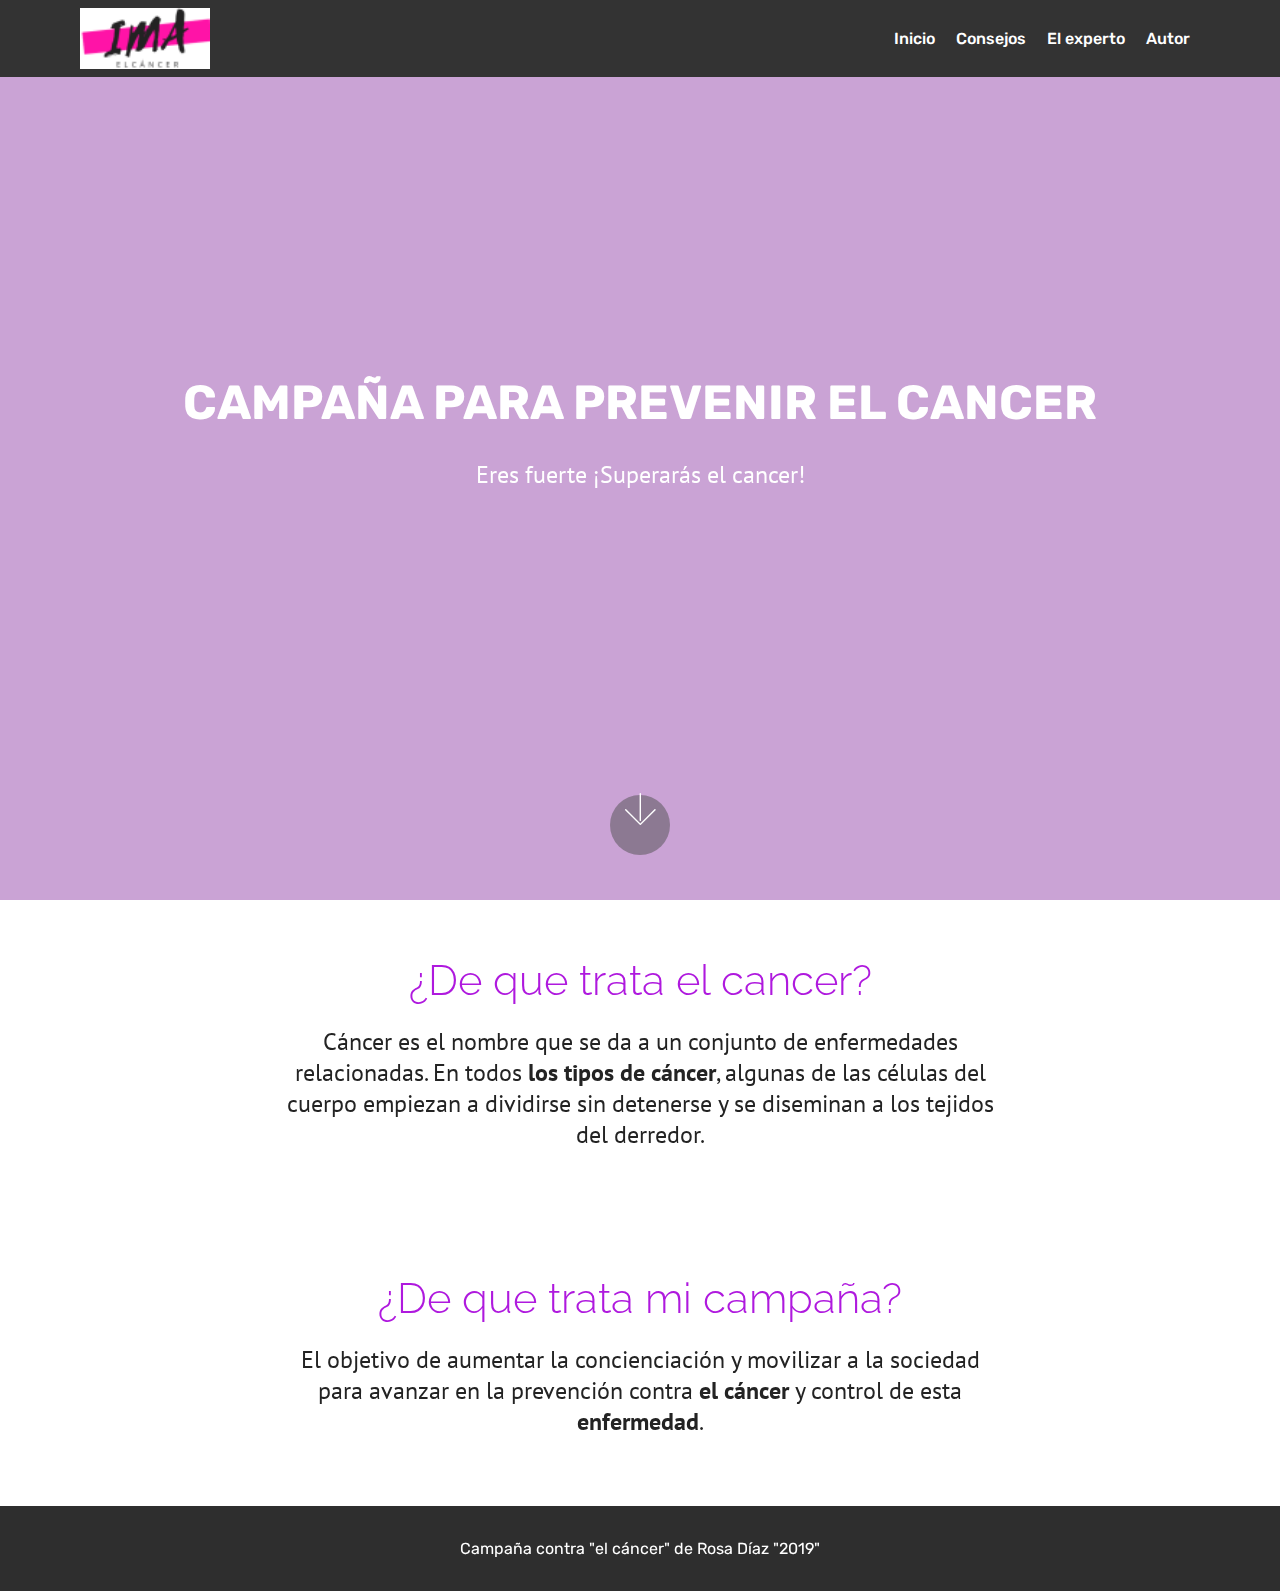
==== commit a9658c57: "create github pages" ====
--- a/index.html
+++ b/index.html
@@ -22,7 +22,7 @@
   
 </head>
 <body>
-  <link rel="stylesheet" href="style.less" class="cid-rkIuFPRUQF" id="menu1-a" data-rv-view="432"><section class="menu cid-rkIuFPRUQF" once="menu" id="menu1-a">
+  <link rel="stylesheet" href="style.less" class="cid-rkIuFPRUQF" id="menu1-a" data-rv-view="584"><section class="menu cid-rkIuFPRUQF" once="menu" id="menu1-a">
 
     
 
@@ -63,7 +63,7 @@
     </nav>
 </section>
 
-<section class="engine"><a href="https://mobirise.info/m">site design templates</a></section><section class="cid-riaMrbt7yN mbr-fullscreen mbr-parallax-background" id="header2-0">
+<section class="engine"><a href="https://mobirise.info/q">responsive site templates</a></section><section class="cid-riaMrbt7yN mbr-fullscreen mbr-parallax-background" id="header2-0">
 
     
 
--- a/assets/mobirise/css/mbr-additional.css
+++ b/assets/mobirise/css/mbr-additional.css
@@ -1784,7 +1784,444 @@
   color: #c1c1c1 !important;
 }
 .cid-riaMrbt7yN {
-  background-image: url("../../../assets/images/o-sweet-life-900-900x600.jpg");
+  background-image: url("../../../assets/images/o-sweet-life-900-900x6004.jpg");
+}
+.cid-riaMrbt7yN H1 {
+  color: #ffffff;
+  text-align: center;
+}
+.cid-riaNmBQVj9 {
+  padding-top: 60px;
+  padding-bottom: 60px;
+  background-color: #ffffff;
+}
+.cid-riaNmBQVj9 .mbr-section-subtitle {
+  color: #232323;
+}
+.cid-riaNmBQVj9 H2 {
+  color: #af19de;
+}
+.cid-riaNnqew0b {
+  padding-top: 60px;
+  padding-bottom: 60px;
+  background-color: #ffffff;
+}
+.cid-riaNnqew0b .mbr-section-subtitle {
+  color: #232323;
+}
+.cid-riaNnqew0b H2 {
+  color: #af19de;
+}
+.cid-riaNq47lh9 {
+  padding-top: 30px;
+  padding-bottom: 30px;
+  background-color: #2e2e2e;
+}
+.cid-riaNq47lh9 .media-container-row .mbr-text {
+  color: #ffffff;
+}
+.cid-rkIuFPRUQF .navbar {
+  padding: .5rem 0;
+  background: #333333;
+  transition: none;
+  min-height: 77px;
+}
+.cid-rkIuFPRUQF .navbar-dropdown.bg-color.transparent.opened {
+  background: #333333;
+}
+.cid-rkIuFPRUQF a {
+  font-style: normal;
+}
+.cid-rkIuFPRUQF .nav-item span {
+  padding-right: 0.4em;
+  line-height: 0.5em;
+  vertical-align: text-bottom;
+  position: relative;
+  text-decoration: none;
+}
+.cid-rkIuFPRUQF .nav-item a {
+  display: -webkit-flex;
+  align-items: center;
+  justify-content: center;
+  padding: 0.7rem 0 !important;
+  margin: 0rem .65rem !important;
+  -webkit-align-items: center;
+  -webkit-justify-content: center;
+}
+.cid-rkIuFPRUQF .nav-item:focus,
+.cid-rkIuFPRUQF .nav-link:focus {
+  outline: none;
+}
+.cid-rkIuFPRUQF .btn {
+  padding: 0.4rem 1.5rem;
+  display: -webkit-inline-flex;
+  align-items: center;
+  -webkit-align-items: center;
+}
+.cid-rkIuFPRUQF .btn .mbr-iconfont {
+  font-size: 1.6rem;
+}
+.cid-rkIuFPRUQF .menu-logo {
+  margin-right: auto;
+}
+.cid-rkIuFPRUQF .menu-logo .navbar-brand {
+  display: flex;
+  margin-left: 5rem;
+  padding: 0;
+  transition: padding .2s;
+  min-height: 3.8rem;
+  -webkit-align-items: center;
+  align-items: center;
+}
+.cid-rkIuFPRUQF .menu-logo .navbar-brand .navbar-caption-wrap {
+  display: flex;
+  -webkit-align-items: center;
+  align-items: center;
+  word-break: break-word;
+  min-width: 7rem;
+  margin: .3rem 0;
+}
+.cid-rkIuFPRUQF .menu-logo .navbar-brand .navbar-caption-wrap .navbar-caption {
+  line-height: 1.2rem !important;
+  padding-right: 2rem;
+}
+.cid-rkIuFPRUQF .menu-logo .navbar-brand .navbar-logo {
+  font-size: 4rem;
+  transition: font-size 0.25s;
+}
+.cid-rkIuFPRUQF .menu-logo .navbar-brand .navbar-logo img {
+  display: flex;
+}
+.cid-rkIuFPRUQF .menu-logo .navbar-brand .navbar-logo .mbr-iconfont {
+  transition: font-size 0.25s;
+}
+.cid-rkIuFPRUQF .menu-logo .navbar-brand .navbar-logo a {
+  display: inline-flex;
+}
+.cid-rkIuFPRUQF .navbar-toggleable-sm .navbar-collapse {
+  justify-content: flex-end;
+  -webkit-justify-content: flex-end;
+  padding-right: 5rem;
+  width: auto;
+}
+.cid-rkIuFPRUQF .navbar-toggleable-sm .navbar-collapse .navbar-nav {
+  flex-wrap: wrap;
+  -webkit-flex-wrap: wrap;
+  padding-left: 0;
+}
+.cid-rkIuFPRUQF .navbar-toggleable-sm .navbar-collapse .navbar-nav .nav-item {
+  -webkit-align-self: center;
+  align-self: center;
+}
+.cid-rkIuFPRUQF .navbar-toggleable-sm .navbar-collapse .navbar-buttons {
+  padding-left: 0;
+  padding-bottom: 0;
+}
+.cid-rkIuFPRUQF .dropdown .dropdown-menu {
+  background: #333333;
+  display: none;
+  position: absolute;
+  min-width: 5rem;
+  padding-top: 1.4rem;
+  padding-bottom: 1.4rem;
+  text-align: left;
+}
+.cid-rkIuFPRUQF .dropdown .dropdown-menu .dropdown-item {
+  width: auto;
+  padding: 0.235em 1.5385em 0.235em 1.5385em !important;
+}
+.cid-rkIuFPRUQF .dropdown .dropdown-menu .dropdown-item::after {
+  right: 0.5rem;
+}
+.cid-rkIuFPRUQF .dropdown .dropdown-menu .dropdown-submenu {
+  margin: 0;
+}
+.cid-rkIuFPRUQF .dropdown.open > .dropdown-menu {
+  display: block;
+}
+.cid-rkIuFPRUQF .navbar-toggleable-sm.opened:after {
+  position: absolute;
+  width: 100vw;
+  height: 100vh;
+  content: '';
+  background-color: rgba(0, 0, 0, 0.1);
+  left: 0;
+  bottom: 0;
+  transform: translateY(100%);
+  -webkit-transform: translateY(100%);
+  z-index: 1000;
+}
+.cid-rkIuFPRUQF .navbar.navbar-short {
+  min-height: 60px;
+  transition: all .2s;
+}
+.cid-rkIuFPRUQF .navbar.navbar-short .navbar-toggler-right {
+  top: 20px;
+}
+.cid-rkIuFPRUQF .navbar.navbar-short .navbar-logo a {
+  font-size: 2.5rem !important;
+  line-height: 2.5rem;
+  transition: font-size 0.25s;
+}
+.cid-rkIuFPRUQF .navbar.navbar-short .navbar-logo a .mbr-iconfont {
+  font-size: 2.5rem !important;
+}
+.cid-rkIuFPRUQF .navbar.navbar-short .navbar-logo a img {
+  height: 3rem !important;
+}
+.cid-rkIuFPRUQF .navbar.navbar-short .navbar-brand {
+  min-height: 3rem;
+}
+.cid-rkIuFPRUQF button.navbar-toggler {
+  width: 31px;
+  height: 18px;
+  cursor: pointer;
+  transition: all .2s;
+  top: 1.5rem;
+  right: 1rem;
+}
+.cid-rkIuFPRUQF button.navbar-toggler:focus {
+  outline: none;
+}
+.cid-rkIuFPRUQF button.navbar-toggler .hamburger span {
+  position: absolute;
+  right: 0;
+  width: 30px;
+  height: 2px;
+  border-right: 5px;
+  background-color: #ffffff;
+}
+.cid-rkIuFPRUQF button.navbar-toggler .hamburger span:nth-child(1) {
+  top: 0;
+  transition: all .2s;
+}
+.cid-rkIuFPRUQF button.navbar-toggler .hamburger span:nth-child(2) {
+  top: 8px;
+  transition: all .15s;
+}
+.cid-rkIuFPRUQF button.navbar-toggler .hamburger span:nth-child(3) {
+  top: 8px;
+  transition: all .15s;
+}
+.cid-rkIuFPRUQF button.navbar-toggler .hamburger span:nth-child(4) {
+  top: 16px;
+  transition: all .2s;
+}
+.cid-rkIuFPRUQF nav.opened .hamburger span:nth-child(1) {
+  top: 8px;
+  width: 0;
+  opacity: 0;
+  right: 50%;
+  transition: all .2s;
+}
+.cid-rkIuFPRUQF nav.opened .hamburger span:nth-child(2) {
+  -webkit-transform: rotate(45deg);
+  transform: rotate(45deg);
+  transition: all .25s;
+}
+.cid-rkIuFPRUQF nav.opened .hamburger span:nth-child(3) {
+  -webkit-transform: rotate(-45deg);
+  transform: rotate(-45deg);
+  transition: all .25s;
+}
+.cid-rkIuFPRUQF nav.opened .hamburger span:nth-child(4) {
+  top: 8px;
+  width: 0;
+  opacity: 0;
+  right: 50%;
+  transition: all .2s;
+}
+.cid-rkIuFPRUQF .collapsed.navbar-expand {
+  flex-direction: column;
+  -webkit-flex-direction: column;
+}
+.cid-rkIuFPRUQF .collapsed .btn {
+  display: -webkit-flex;
+}
+.cid-rkIuFPRUQF .collapsed .navbar-collapse {
+  display: none !important;
+  padding-right: 0 !important;
+}
+.cid-rkIuFPRUQF .collapsed .navbar-collapse.collapsing,
+.cid-rkIuFPRUQF .collapsed .navbar-collapse.show {
+  display: block !important;
+}
+.cid-rkIuFPRUQF .collapsed .navbar-collapse.collapsing .navbar-nav,
+.cid-rkIuFPRUQF .collapsed .navbar-collapse.show .navbar-nav {
+  display: block;
+  text-align: center;
+}
+.cid-rkIuFPRUQF .collapsed .navbar-collapse.collapsing .navbar-nav .nav-item,
+.cid-rkIuFPRUQF .collapsed .navbar-collapse.show .navbar-nav .nav-item {
+  clear: both;
+}
+.cid-rkIuFPRUQF .collapsed .navbar-collapse.collapsing .navbar-nav .nav-item:last-child,
+.cid-rkIuFPRUQF .collapsed .navbar-collapse.show .navbar-nav .nav-item:last-child {
+  margin-bottom: 1rem;
+}
+.cid-rkIuFPRUQF .collapsed .navbar-collapse.collapsing .navbar-buttons,
+.cid-rkIuFPRUQF .collapsed .navbar-collapse.show .navbar-buttons {
+  text-align: center;
+}
+.cid-rkIuFPRUQF .collapsed .navbar-collapse.collapsing .navbar-buttons:last-child,
+.cid-rkIuFPRUQF .collapsed .navbar-collapse.show .navbar-buttons:last-child {
+  margin-bottom: 1rem;
+}
+.cid-rkIuFPRUQF .collapsed button.navbar-toggler {
+  display: block;
+}
+.cid-rkIuFPRUQF .collapsed .navbar-brand {
+  margin-left: 1rem !important;
+}
+.cid-rkIuFPRUQF .collapsed .navbar-toggleable-sm {
+  flex-direction: column;
+  -webkit-flex-direction: column;
+}
+.cid-rkIuFPRUQF .collapsed .dropdown .dropdown-menu {
+  width: 100%;
+  text-align: center;
+  position: relative;
+  opacity: 0;
+  display: block;
+  height: 0;
+  visibility: hidden;
+  padding: 0;
+  transition-duration: .5s;
+  transition-property: opacity,padding,height;
+}
+.cid-rkIuFPRUQF .collapsed .dropdown.open > .dropdown-menu {
+  position: relative;
+  opacity: 1;
+  height: auto;
+  padding: 1.4rem 0;
+  visibility: visible;
+}
+.cid-rkIuFPRUQF .collapsed .dropdown .dropdown-submenu {
+  left: 0;
+  text-align: center;
+  width: 100%;
+}
+.cid-rkIuFPRUQF .collapsed .dropdown .dropdown-toggle[data-toggle="dropdown-submenu"]::after {
+  margin-top: 0;
+  position: inherit;
+  right: 0;
+  top: 50%;
+  display: inline-block;
+  width: 0;
+  height: 0;
+  margin-left: .3em;
+  vertical-align: middle;
+  content: "";
+  border-top: .30em solid;
+  border-right: .30em solid transparent;
+  border-left: .30em solid transparent;
+}
+@media (max-width: 991px) {
+  .cid-rkIuFPRUQF .navbar-expand {
+    flex-direction: column;
+    -webkit-flex-direction: column;
+  }
+  .cid-rkIuFPRUQF img {
+    height: 3.8rem !important;
+  }
+  .cid-rkIuFPRUQF .btn {
+    display: -webkit-flex;
+  }
+  .cid-rkIuFPRUQF button.navbar-toggler {
+    display: block;
+  }
+  .cid-rkIuFPRUQF .navbar-brand {
+    margin-left: 1rem !important;
+  }
+  .cid-rkIuFPRUQF .navbar-toggleable-sm {
+    flex-direction: column;
+    -webkit-flex-direction: column;
+  }
+  .cid-rkIuFPRUQF .navbar-collapse {
+    display: none !important;
+    padding-right: 0 !important;
+  }
+  .cid-rkIuFPRUQF .navbar-collapse.collapsing,
+  .cid-rkIuFPRUQF .navbar-collapse.show {
+    display: block !important;
+  }
+  .cid-rkIuFPRUQF .navbar-collapse.collapsing .navbar-nav,
+  .cid-rkIuFPRUQF .navbar-collapse.show .navbar-nav {
+    display: block;
+    text-align: center;
+  }
+  .cid-rkIuFPRUQF .navbar-collapse.collapsing .navbar-nav .nav-item,
+  .cid-rkIuFPRUQF .navbar-collapse.show .navbar-nav .nav-item {
+    clear: both;
+  }
+  .cid-rkIuFPRUQF .navbar-collapse.collapsing .navbar-nav .nav-item:last-child,
+  .cid-rkIuFPRUQF .navbar-collapse.show .navbar-nav .nav-item:last-child {
+    margin-bottom: 1rem;
+  }
+  .cid-rkIuFPRUQF .navbar-collapse.collapsing .navbar-buttons,
+  .cid-rkIuFPRUQF .navbar-collapse.show .navbar-buttons {
+    text-align: center;
+  }
+  .cid-rkIuFPRUQF .navbar-collapse.collapsing .navbar-buttons:last-child,
+  .cid-rkIuFPRUQF .navbar-collapse.show .navbar-buttons:last-child {
+    margin-bottom: 1rem;
+  }
+  .cid-rkIuFPRUQF .dropdown .dropdown-menu {
+    width: 100%;
+    text-align: center;
+    position: relative;
+    opacity: 0;
+    display: block;
+    height: 0;
+    visibility: hidden;
+    padding: 0;
+    transition-duration: .5s;
+    transition-property: opacity,padding,height;
+  }
+  .cid-rkIuFPRUQF .dropdown.open > .dropdown-menu {
+    position: relative;
+    opacity: 1;
+    height: auto;
+    padding: 1.4rem 0;
+    visibility: visible;
+  }
+  .cid-rkIuFPRUQF .dropdown .dropdown-submenu {
+    left: 0;
+    text-align: center;
+    width: 100%;
+  }
+  .cid-rkIuFPRUQF .dropdown .dropdown-toggle[data-toggle="dropdown-submenu"]::after {
+    margin-top: 0;
+    position: inherit;
+    right: 0;
+    top: 50%;
+    display: inline-block;
+    width: 0;
+    height: 0;
+    margin-left: .3em;
+    vertical-align: middle;
+    content: "";
+    border-top: .30em solid;
+    border-right: .30em solid transparent;
+    border-left: .30em solid transparent;
+  }
+}
+@media (min-width: 767px) {
+  .cid-rkIuFPRUQF .menu-logo {
+    flex-shrink: 0;
+    -webkit-flex-shrink: 0;
+  }
+}
+.cid-rkIuFPRUQF .navbar-collapse {
+  flex-basis: auto;
+  -webkit-flex-basis: auto;
+}
+.cid-rkIuFPRUQF .nav-link:hover,
+.cid-rkIuFPRUQF .dropdown-item:hover {
+  color: #c1c1c1 !important;
+}
+.cid-riaMrbt7yN {
+  background-image: url("../../../assets/images/o-sweet-life-900-900x6004.jpg");
 }
 .cid-riaMrbt7yN H1 {
   color: #ffffff;
@@ -2229,7 +2666,572 @@
   color: #ffffff;
 }
 .cid-riJK1vBxmK {
-  background-image: url("../../../assets/images/160429134919-cancer-624x351-thinkstock-nocredit-660x371.jpg");
+  background-image: url("../../../assets/images/160429134919-cancer-624x351-thinkstock-nocredit-660x3715.jpg");
+}
+.cid-riJK1vBxmK H1 {
+  text-align: center;
+}
+.cid-rjoEED7MlS {
+  padding-top: 60px;
+  padding-bottom: 60px;
+  background-color: #ffffff;
+}
+.cid-riJLUhciIU {
+  padding-top: 60px;
+  padding-bottom: 60px;
+  background-color: #ffffff;
+}
+.cid-riJLUhciIU .mbr-section-subtitle {
+  color: #232323;
+}
+.cid-riJLUhciIU H2 {
+  color: #9d1cc6;
+}
+.cid-riPGIQAxsL {
+  background: #ffffff;
+  padding-top: 15px;
+  padding-bottom: 15px;
+  background: linear-gradient(45deg, #ffffff, #ffffff);
+}
+.cid-riPGIQAxsL .image-block {
+  margin: auto;
+}
+.cid-riPGIQAxsL .mbr-figure {
+  margin: 0 auto;
+}
+.cid-riPGIQAxsL figcaption {
+  position: relative;
+}
+.cid-riPGIQAxsL figcaption div {
+  position: absolute;
+  bottom: 0;
+  width: 100%;
+}
+@media (max-width: 768px) {
+  .cid-riPGIQAxsL .image-block {
+    width: 100% !important;
+  }
+}
+.cid-riPHAkKLxh {
+  padding-top: 60px;
+  padding-bottom: 60px;
+  background-color: #ffffff;
+}
+.cid-riPHAkKLxh .mbr-section-subtitle {
+  color: #232323;
+}
+.cid-riPI3EuLPe {
+  background: #ffffff;
+  padding-top: 15px;
+  padding-bottom: 15px;
+}
+.cid-riPI3EuLPe .image-block {
+  margin: auto;
+}
+.cid-riPI3EuLPe .mbr-figure {
+  margin: 0 auto;
+}
+.cid-riPI3EuLPe figcaption {
+  position: relative;
+}
+.cid-riPI3EuLPe figcaption div {
+  position: absolute;
+  bottom: 0;
+  width: 100%;
+}
+@media (max-width: 768px) {
+  .cid-riPI3EuLPe .image-block {
+    width: 100% !important;
+  }
+}
+.cid-riPIm8Kd0p {
+  padding-top: 60px;
+  padding-bottom: 60px;
+  background-color: #ffffff;
+}
+.cid-riPIm8Kd0p .mbr-section-subtitle {
+  color: #232323;
+}
+.cid-riPIu2COVN {
+  background: #ffffff;
+  padding-top: 30px;
+  padding-bottom: 30px;
+}
+.cid-riPIu2COVN .image-block {
+  margin: auto;
+}
+.cid-riPIu2COVN .mbr-figure {
+  margin: 0 auto;
+}
+.cid-riPIu2COVN figcaption {
+  position: relative;
+}
+.cid-riPIu2COVN figcaption div {
+  position: absolute;
+  bottom: 0;
+  width: 100%;
+}
+@media (max-width: 768px) {
+  .cid-riPIu2COVN .image-block {
+    width: 100% !important;
+  }
+}
+.cid-riPIYyZIUt {
+  padding-top: 60px;
+  padding-bottom: 60px;
+  background-color: #ffffff;
+}
+.cid-riPIYyZIUt .mbr-section-subtitle {
+  color: #232323;
+}
+.cid-riPJ7ghGda {
+  background: #ffffff;
+  padding-top: 30px;
+  padding-bottom: 30px;
+}
+.cid-riPJ7ghGda .image-block {
+  margin: auto;
+}
+.cid-riPJ7ghGda .mbr-figure {
+  margin: 0 auto;
+}
+.cid-riPJ7ghGda figcaption {
+  position: relative;
+}
+.cid-riPJ7ghGda figcaption div {
+  position: absolute;
+  bottom: 0;
+  width: 100%;
+}
+@media (max-width: 768px) {
+  .cid-riPJ7ghGda .image-block {
+    width: 100% !important;
+  }
+}
+.cid-rjoAocWwoe {
+  background: #9cdef4;
+  padding-top: 60px;
+  padding-bottom: 60px;
+  background: linear-gradient(0deg, #9cdef4, #ffffff);
+}
+.cid-rjoAocWwoe .video-block {
+  margin: auto;
+}
+@media (max-width: 768px) {
+  .cid-rjoAocWwoe .video-block {
+    width: 100% !important;
+  }
+}
+.cid-rkIuMTSm7g .navbar {
+  padding: .5rem 0;
+  background: #333333;
+  transition: none;
+  min-height: 77px;
+}
+.cid-rkIuMTSm7g .navbar-dropdown.bg-color.transparent.opened {
+  background: #333333;
+}
+.cid-rkIuMTSm7g a {
+  font-style: normal;
+}
+.cid-rkIuMTSm7g .nav-item span {
+  padding-right: 0.4em;
+  line-height: 0.5em;
+  vertical-align: text-bottom;
+  position: relative;
+  text-decoration: none;
+}
+.cid-rkIuMTSm7g .nav-item a {
+  display: -webkit-flex;
+  align-items: center;
+  justify-content: center;
+  padding: 0.7rem 0 !important;
+  margin: 0rem .65rem !important;
+  -webkit-align-items: center;
+  -webkit-justify-content: center;
+}
+.cid-rkIuMTSm7g .nav-item:focus,
+.cid-rkIuMTSm7g .nav-link:focus {
+  outline: none;
+}
+.cid-rkIuMTSm7g .btn {
+  padding: 0.4rem 1.5rem;
+  display: -webkit-inline-flex;
+  align-items: center;
+  -webkit-align-items: center;
+}
+.cid-rkIuMTSm7g .btn .mbr-iconfont {
+  font-size: 1.6rem;
+}
+.cid-rkIuMTSm7g .menu-logo {
+  margin-right: auto;
+}
+.cid-rkIuMTSm7g .menu-logo .navbar-brand {
+  display: flex;
+  margin-left: 5rem;
+  padding: 0;
+  transition: padding .2s;
+  min-height: 3.8rem;
+  -webkit-align-items: center;
+  align-items: center;
+}
+.cid-rkIuMTSm7g .menu-logo .navbar-brand .navbar-caption-wrap {
+  display: flex;
+  -webkit-align-items: center;
+  align-items: center;
+  word-break: break-word;
+  min-width: 7rem;
+  margin: .3rem 0;
+}
+.cid-rkIuMTSm7g .menu-logo .navbar-brand .navbar-caption-wrap .navbar-caption {
+  line-height: 1.2rem !important;
+  padding-right: 2rem;
+}
+.cid-rkIuMTSm7g .menu-logo .navbar-brand .navbar-logo {
+  font-size: 4rem;
+  transition: font-size 0.25s;
+}
+.cid-rkIuMTSm7g .menu-logo .navbar-brand .navbar-logo img {
+  display: flex;
+}
+.cid-rkIuMTSm7g .menu-logo .navbar-brand .navbar-logo .mbr-iconfont {
+  transition: font-size 0.25s;
+}
+.cid-rkIuMTSm7g .menu-logo .navbar-brand .navbar-logo a {
+  display: inline-flex;
+}
+.cid-rkIuMTSm7g .navbar-toggleable-sm .navbar-collapse {
+  justify-content: flex-end;
+  -webkit-justify-content: flex-end;
+  padding-right: 5rem;
+  width: auto;
+}
+.cid-rkIuMTSm7g .navbar-toggleable-sm .navbar-collapse .navbar-nav {
+  flex-wrap: wrap;
+  -webkit-flex-wrap: wrap;
+  padding-left: 0;
+}
+.cid-rkIuMTSm7g .navbar-toggleable-sm .navbar-collapse .navbar-nav .nav-item {
+  -webkit-align-self: center;
+  align-self: center;
+}
+.cid-rkIuMTSm7g .navbar-toggleable-sm .navbar-collapse .navbar-buttons {
+  padding-left: 0;
+  padding-bottom: 0;
+}
+.cid-rkIuMTSm7g .dropdown .dropdown-menu {
+  background: #333333;
+  display: none;
+  position: absolute;
+  min-width: 5rem;
+  padding-top: 1.4rem;
+  padding-bottom: 1.4rem;
+  text-align: left;
+}
+.cid-rkIuMTSm7g .dropdown .dropdown-menu .dropdown-item {
+  width: auto;
+  padding: 0.235em 1.5385em 0.235em 1.5385em !important;
+}
+.cid-rkIuMTSm7g .dropdown .dropdown-menu .dropdown-item::after {
+  right: 0.5rem;
+}
+.cid-rkIuMTSm7g .dropdown .dropdown-menu .dropdown-submenu {
+  margin: 0;
+}
+.cid-rkIuMTSm7g .dropdown.open > .dropdown-menu {
+  display: block;
+}
+.cid-rkIuMTSm7g .navbar-toggleable-sm.opened:after {
+  position: absolute;
+  width: 100vw;
+  height: 100vh;
+  content: '';
+  background-color: rgba(0, 0, 0, 0.1);
+  left: 0;
+  bottom: 0;
+  transform: translateY(100%);
+  -webkit-transform: translateY(100%);
+  z-index: 1000;
+}
+.cid-rkIuMTSm7g .navbar.navbar-short {
+  min-height: 60px;
+  transition: all .2s;
+}
+.cid-rkIuMTSm7g .navbar.navbar-short .navbar-toggler-right {
+  top: 20px;
+}
+.cid-rkIuMTSm7g .navbar.navbar-short .navbar-logo a {
+  font-size: 2.5rem !important;
+  line-height: 2.5rem;
+  transition: font-size 0.25s;
+}
+.cid-rkIuMTSm7g .navbar.navbar-short .navbar-logo a .mbr-iconfont {
+  font-size: 2.5rem !important;
+}
+.cid-rkIuMTSm7g .navbar.navbar-short .navbar-logo a img {
+  height: 3rem !important;
+}
+.cid-rkIuMTSm7g .navbar.navbar-short .navbar-brand {
+  min-height: 3rem;
+}
+.cid-rkIuMTSm7g button.navbar-toggler {
+  width: 31px;
+  height: 18px;
+  cursor: pointer;
+  transition: all .2s;
+  top: 1.5rem;
+  right: 1rem;
+}
+.cid-rkIuMTSm7g button.navbar-toggler:focus {
+  outline: none;
+}
+.cid-rkIuMTSm7g button.navbar-toggler .hamburger span {
+  position: absolute;
+  right: 0;
+  width: 30px;
+  height: 2px;
+  border-right: 5px;
+  background-color: #ffffff;
+}
+.cid-rkIuMTSm7g button.navbar-toggler .hamburger span:nth-child(1) {
+  top: 0;
+  transition: all .2s;
+}
+.cid-rkIuMTSm7g button.navbar-toggler .hamburger span:nth-child(2) {
+  top: 8px;
+  transition: all .15s;
+}
+.cid-rkIuMTSm7g button.navbar-toggler .hamburger span:nth-child(3) {
+  top: 8px;
+  transition: all .15s;
+}
+.cid-rkIuMTSm7g button.navbar-toggler .hamburger span:nth-child(4) {
+  top: 16px;
+  transition: all .2s;
+}
+.cid-rkIuMTSm7g nav.opened .hamburger span:nth-child(1) {
+  top: 8px;
+  width: 0;
+  opacity: 0;
+  right: 50%;
+  transition: all .2s;
+}
+.cid-rkIuMTSm7g nav.opened .hamburger span:nth-child(2) {
+  -webkit-transform: rotate(45deg);
+  transform: rotate(45deg);
+  transition: all .25s;
+}
+.cid-rkIuMTSm7g nav.opened .hamburger span:nth-child(3) {
+  -webkit-transform: rotate(-45deg);
+  transform: rotate(-45deg);
+  transition: all .25s;
+}
+.cid-rkIuMTSm7g nav.opened .hamburger span:nth-child(4) {
+  top: 8px;
+  width: 0;
+  opacity: 0;
+  right: 50%;
+  transition: all .2s;
+}
+.cid-rkIuMTSm7g .collapsed.navbar-expand {
+  flex-direction: column;
+  -webkit-flex-direction: column;
+}
+.cid-rkIuMTSm7g .collapsed .btn {
+  display: -webkit-flex;
+}
+.cid-rkIuMTSm7g .collapsed .navbar-collapse {
+  display: none !important;
+  padding-right: 0 !important;
+}
+.cid-rkIuMTSm7g .collapsed .navbar-collapse.collapsing,
+.cid-rkIuMTSm7g .collapsed .navbar-collapse.show {
+  display: block !important;
+}
+.cid-rkIuMTSm7g .collapsed .navbar-collapse.collapsing .navbar-nav,
+.cid-rkIuMTSm7g .collapsed .navbar-collapse.show .navbar-nav {
+  display: block;
+  text-align: center;
+}
+.cid-rkIuMTSm7g .collapsed .navbar-collapse.collapsing .navbar-nav .nav-item,
+.cid-rkIuMTSm7g .collapsed .navbar-collapse.show .navbar-nav .nav-item {
+  clear: both;
+}
+.cid-rkIuMTSm7g .collapsed .navbar-collapse.collapsing .navbar-nav .nav-item:last-child,
+.cid-rkIuMTSm7g .collapsed .navbar-collapse.show .navbar-nav .nav-item:last-child {
+  margin-bottom: 1rem;
+}
+.cid-rkIuMTSm7g .collapsed .navbar-collapse.collapsing .navbar-buttons,
+.cid-rkIuMTSm7g .collapsed .navbar-collapse.show .navbar-buttons {
+  text-align: center;
+}
+.cid-rkIuMTSm7g .collapsed .navbar-collapse.collapsing .navbar-buttons:last-child,
+.cid-rkIuMTSm7g .collapsed .navbar-collapse.show .navbar-buttons:last-child {
+  margin-bottom: 1rem;
+}
+.cid-rkIuMTSm7g .collapsed button.navbar-toggler {
+  display: block;
+}
+.cid-rkIuMTSm7g .collapsed .navbar-brand {
+  margin-left: 1rem !important;
+}
+.cid-rkIuMTSm7g .collapsed .navbar-toggleable-sm {
+  flex-direction: column;
+  -webkit-flex-direction: column;
+}
+.cid-rkIuMTSm7g .collapsed .dropdown .dropdown-menu {
+  width: 100%;
+  text-align: center;
+  position: relative;
+  opacity: 0;
+  display: block;
+  height: 0;
+  visibility: hidden;
+  padding: 0;
+  transition-duration: .5s;
+  transition-property: opacity,padding,height;
+}
+.cid-rkIuMTSm7g .collapsed .dropdown.open > .dropdown-menu {
+  position: relative;
+  opacity: 1;
+  height: auto;
+  padding: 1.4rem 0;
+  visibility: visible;
+}
+.cid-rkIuMTSm7g .collapsed .dropdown .dropdown-submenu {
+  left: 0;
+  text-align: center;
+  width: 100%;
+}
+.cid-rkIuMTSm7g .collapsed .dropdown .dropdown-toggle[data-toggle="dropdown-submenu"]::after {
+  margin-top: 0;
+  position: inherit;
+  right: 0;
+  top: 50%;
+  display: inline-block;
+  width: 0;
+  height: 0;
+  margin-left: .3em;
+  vertical-align: middle;
+  content: "";
+  border-top: .30em solid;
+  border-right: .30em solid transparent;
+  border-left: .30em solid transparent;
+}
+@media (max-width: 991px) {
+  .cid-rkIuMTSm7g .navbar-expand {
+    flex-direction: column;
+    -webkit-flex-direction: column;
+  }
+  .cid-rkIuMTSm7g img {
+    height: 3.8rem !important;
+  }
+  .cid-rkIuMTSm7g .btn {
+    display: -webkit-flex;
+  }
+  .cid-rkIuMTSm7g button.navbar-toggler {
+    display: block;
+  }
+  .cid-rkIuMTSm7g .navbar-brand {
+    margin-left: 1rem !important;
+  }
+  .cid-rkIuMTSm7g .navbar-toggleable-sm {
+    flex-direction: column;
+    -webkit-flex-direction: column;
+  }
+  .cid-rkIuMTSm7g .navbar-collapse {
+    display: none !important;
+    padding-right: 0 !important;
+  }
+  .cid-rkIuMTSm7g .navbar-collapse.collapsing,
+  .cid-rkIuMTSm7g .navbar-collapse.show {
+    display: block !important;
+  }
+  .cid-rkIuMTSm7g .navbar-collapse.collapsing .navbar-nav,
+  .cid-rkIuMTSm7g .navbar-collapse.show .navbar-nav {
+    display: block;
+    text-align: center;
+  }
+  .cid-rkIuMTSm7g .navbar-collapse.collapsing .navbar-nav .nav-item,
+  .cid-rkIuMTSm7g .navbar-collapse.show .navbar-nav .nav-item {
+    clear: both;
+  }
+  .cid-rkIuMTSm7g .navbar-collapse.collapsing .navbar-nav .nav-item:last-child,
+  .cid-rkIuMTSm7g .navbar-collapse.show .navbar-nav .nav-item:last-child {
+    margin-bottom: 1rem;
+  }
+  .cid-rkIuMTSm7g .navbar-collapse.collapsing .navbar-buttons,
+  .cid-rkIuMTSm7g .navbar-collapse.show .navbar-buttons {
+    text-align: center;
+  }
+  .cid-rkIuMTSm7g .navbar-collapse.collapsing .navbar-buttons:last-child,
+  .cid-rkIuMTSm7g .navbar-collapse.show .navbar-buttons:last-child {
+    margin-bottom: 1rem;
+  }
+  .cid-rkIuMTSm7g .dropdown .dropdown-menu {
+    width: 100%;
+    text-align: center;
+    position: relative;
+    opacity: 0;
+    display: block;
+    height: 0;
+    visibility: hidden;
+    padding: 0;
+    transition-duration: .5s;
+    transition-property: opacity,padding,height;
+  }
+  .cid-rkIuMTSm7g .dropdown.open > .dropdown-menu {
+    position: relative;
+    opacity: 1;
+    height: auto;
+    padding: 1.4rem 0;
+    visibility: visible;
+  }
+  .cid-rkIuMTSm7g .dropdown .dropdown-submenu {
+    left: 0;
+    text-align: center;
+    width: 100%;
+  }
+  .cid-rkIuMTSm7g .dropdown .dropdown-toggle[data-toggle="dropdown-submenu"]::after {
+    margin-top: 0;
+    position: inherit;
+    right: 0;
+    top: 50%;
+    display: inline-block;
+    width: 0;
+    height: 0;
+    margin-left: .3em;
+    vertical-align: middle;
+    content: "";
+    border-top: .30em solid;
+    border-right: .30em solid transparent;
+    border-left: .30em solid transparent;
+  }
+}
+@media (min-width: 767px) {
+  .cid-rkIuMTSm7g .menu-logo {
+    flex-shrink: 0;
+    -webkit-flex-shrink: 0;
+  }
+}
+.cid-rkIuMTSm7g .navbar-collapse {
+  flex-basis: auto;
+  -webkit-flex-basis: auto;
+}
+.cid-rkIuMTSm7g .nav-link:hover,
+.cid-rkIuMTSm7g .dropdown-item:hover {
+  color: #c1c1c1 !important;
+}
+.cid-riaNq47lh9 {
+  padding-top: 30px;
+  padding-bottom: 30px;
+  background-color: #2e2e2e;
+}
+.cid-riaNq47lh9 .media-container-row .mbr-text {
+  color: #ffffff;
+}
+.cid-riJK1vBxmK {
+  background-image: url("../../../assets/images/160429134919-cancer-624x351-thinkstock-nocredit-660x3715.jpg");
 }
 .cid-riJK1vBxmK H1 {
   text-align: center;
@@ -2794,7 +3796,847 @@
   color: #ffffff;
 }
 .cid-rjuCOyvqAo {
-  background-image: url("../../../assets/images/mbr-1-1920x1279.jpg");
+  background-image: url("../../../assets/images/mbr-1-1920x12796.jpg");
+}
+.cid-rjuCRg0kPF {
+  padding-top: 60px;
+  padding-bottom: 60px;
+  background-color: #ffffff;
+}
+.cid-rjuCRg0kPF .mbr-section-subtitle {
+  color: #767676;
+}
+.cid-rjuGIvMibB {
+  padding-top: 60px;
+  padding-bottom: 60px;
+  background-color: #ffffff;
+}
+.cid-rjuGIvMibB .mbr-section-subtitle {
+  color: #232323;
+}
+.cid-rjuHbtVDKA {
+  padding-top: 75px;
+  padding-bottom: 75px;
+  background-color: #f9f9f9;
+}
+.cid-rjuHbtVDKA .mbr-section-subtitle {
+  color: #232323;
+}
+.cid-rjuHbtVDKA .container-table {
+  margin: 0 auto;
+}
+.cid-rjuHbtVDKA .scroll {
+  overflow-x: auto;
+  padding: 0;
+}
+.cid-rjuHbtVDKA .dataTables_wrapper {
+  display: block;
+}
+.cid-rjuHbtVDKA .dataTables_wrapper .search {
+  margin-bottom: .5rem;
+}
+.cid-rjuHbtVDKA .dataTables_wrapper .table {
+  overflow-x: auto;
+}
+.cid-rjuHbtVDKA table {
+  width: 100% !important;
+  margin-top: 6px;
+  border: 1px solid #c752ec;
+  margin-bottom: 0;
+}
+.cid-rjuHbtVDKA table th {
+  border-top: none;
+  transition: all .2s;
+  border-bottom: none;
+}
+.cid-rjuHbtVDKA table th:hover {
+  background: #c752ec;
+  color: #ffffff;
+}
+.cid-rjuHbtVDKA table td {
+  border-top: 1px solid #c752ec;
+}
+.cid-rjuHbtVDKA table.table {
+  background: #ffffff;
+}
+.cid-rjuHbtVDKA .dataTables_filter {
+  text-align: right;
+  margin-bottom: .5rem;
+}
+.cid-rjuHbtVDKA .dataTables_filter label {
+  display: inline;
+  white-space: normal !important;
+}
+.cid-rjuHbtVDKA .dataTables_filter input {
+  display: inline;
+  width: auto;
+  margin-left: .5rem;
+  border-radius: 100px;
+  padding-left: 1rem;
+}
+.cid-rjuHbtVDKA .dataTables_info {
+  padding-bottom: 1rem;
+  padding-top: 1rem;
+  white-space: normal !important;
+}
+@media (max-width: 992px) {
+  .cid-rjuHbtVDKA .dataTables_filter {
+    text-align: center;
+  }
+}
+@media (max-width: 350px) {
+  .cid-rjuHbtVDKA .dataTables_filter {
+    text-align: center;
+  }
+  .cid-rjuHbtVDKA .dataTables_filter input {
+    width: 100% !important;
+    margin-left: 0 !important;
+  }
+}
+.cid-rk3yP7Otg8 {
+  padding-top: 60px;
+  padding-bottom: 60px;
+  background-color: #ffffff;
+}
+.cid-rk3yP7Otg8 .mbr-section-subtitle {
+  color: #232323;
+}
+.cid-rk3wu3HsVb {
+  padding-top: 30px;
+  padding-bottom: 30px;
+  background-color: #ffffff;
+}
+.cid-rk3wu3HsVb .content-slider {
+  display: -webkit-flex;
+  justify-content: center;
+  -webkit-justify-content: center;
+}
+.cid-rk3wu3HsVb .modal-body .close {
+  background: #1b1b1b;
+}
+.cid-rk3wu3HsVb .modal-body .close span {
+  font-style: normal;
+}
+.cid-rk3wu3HsVb .carousel-inner > .active,
+.cid-rk3wu3HsVb .carousel-inner > .next,
+.cid-rk3wu3HsVb .carousel-inner > .prev {
+  display: -webkit-flex;
+}
+.cid-rk3wu3HsVb .carousel-control .icon-next,
+.cid-rk3wu3HsVb .carousel-control .icon-prev {
+  margin-top: -18px;
+  font-size: 40px;
+  line-height: 27px;
+}
+.cid-rk3wu3HsVb .carousel-control:hover {
+  background: #1b1b1b;
+  color: #fff;
+  opacity: 1;
+}
+@media (max-width: 767px) {
+  .cid-rk3wu3HsVb .container .carousel-control {
+    margin-bottom: 0;
+  }
+  .cid-rk3wu3HsVb .content-slider-wrap {
+    width: 100%!important;
+  }
+}
+.cid-rk3wu3HsVb .boxed-slider {
+  position: relative;
+  padding: 93px 0;
+}
+.cid-rk3wu3HsVb .boxed-slider > div {
+  position: relative;
+}
+.cid-rk3wu3HsVb .container img {
+  width: 100%;
+}
+.cid-rk3wu3HsVb .container img + .row {
+  position: absolute;
+  top: 50%;
+  left: 0;
+  right: 0;
+  -webkit-transform: translateY(-50%);
+  -moz-transform: translateY(-50%);
+  transform: translateY(-50%);
+  z-index: 2;
+}
+.cid-rk3wu3HsVb .mbr-section {
+  padding: 0;
+  background-attachment: scroll;
+}
+.cid-rk3wu3HsVb .mbr-table-cell {
+  padding: 0;
+}
+.cid-rk3wu3HsVb .container .carousel-indicators {
+  margin-bottom: 3px;
+}
+.cid-rk3wu3HsVb .carousel-caption {
+  top: 50%;
+  right: 0;
+  bottom: auto;
+  left: 0;
+  display: -webkit-flex;
+  align-items: center;
+  -webkit-transform: translateY(-50%);
+  transform: translateY(-50%);
+  -webkit-align-items: center;
+}
+.cid-rk3wu3HsVb .mbr-overlay {
+  z-index: 1;
+}
+.cid-rk3wu3HsVb .container-slide.container {
+  width: 100%;
+  min-height: 100vh;
+  padding: 0;
+}
+.cid-rk3wu3HsVb .carousel-item {
+  background-position: 50% 50%;
+  background-repeat: no-repeat;
+  background-size: cover;
+  -o-transition: -o-transform 0.6s ease-in-out;
+  -webkit-transition: -webkit-transform 0.6s ease-in-out;
+  transition: transform 0.6s ease-in-out, -webkit-transform 0.6s ease-in-out, -o-transform 0.6s ease-in-out;
+  -webkit-backface-visibility: hidden;
+  backface-visibility: hidden;
+  -webkit-perspective: 1000px;
+  perspective: 1000px;
+}
+@media (max-width: 576px) {
+  .cid-rk3wu3HsVb .carousel-item .container {
+    width: 100%;
+  }
+}
+.cid-rk3wu3HsVb .carousel-item-next.carousel-item-left,
+.cid-rk3wu3HsVb .carousel-item-prev.carousel-item-right {
+  -webkit-transform: translate3d(0, 0, 0);
+  transform: translate3d(0, 0, 0);
+}
+.cid-rk3wu3HsVb .active.carousel-item-right,
+.cid-rk3wu3HsVb .carousel-item-next {
+  -webkit-transform: translate3d(100%, 0, 0);
+  transform: translate3d(100%, 0, 0);
+}
+.cid-rk3wu3HsVb .active.carousel-item-left,
+.cid-rk3wu3HsVb .carousel-item-prev {
+  -webkit-transform: translate3d(-100%, 0, 0);
+  transform: translate3d(-100%, 0, 0);
+}
+.cid-rk3wu3HsVb .mbr-slider .carousel-control {
+  top: 50%;
+  width: 50px;
+  height: 50px;
+  margin-top: -1.5rem;
+  font-size: 35px;
+  background-color: rgba(0, 0, 0, 0.5);
+  border: 2px solid #fff;
+  border-radius: 50%;
+  transition: all .3s;
+}
+.cid-rk3wu3HsVb .mbr-slider .carousel-control.carousel-control-prev {
+  left: 0;
+  margin-left: 2.5rem;
+}
+.cid-rk3wu3HsVb .mbr-slider .carousel-control.carousel-control-next {
+  right: 0;
+  margin-right: 2.5rem;
+}
+.cid-rk3wu3HsVb .mbr-slider .carousel-control .mbr-iconfont {
+  font-size: 1.5rem;
+}
+@media (max-width: 767px) {
+  .cid-rk3wu3HsVb .mbr-slider .carousel-control {
+    top: auto;
+    bottom: 1rem;
+  }
+}
+.cid-rk3wu3HsVb .mbr-slider .carousel-indicators {
+  position: absolute;
+  bottom: 0;
+  margin-bottom: 1.5rem !important;
+}
+.cid-rk3wu3HsVb .mbr-slider .carousel-indicators li {
+  max-width: 15px;
+  height: 15px;
+  max-height: 15px;
+  margin: 3px;
+  background-color: rgba(0, 0, 0, 0.5);
+  border: 2px solid #fff;
+  border-radius: 50%;
+  opacity: .5;
+  transition: all .3s;
+}
+.cid-rk3wu3HsVb .mbr-slider .carousel-indicators li.active,
+.cid-rk3wu3HsVb .mbr-slider .carousel-indicators li:hover {
+  opacity: .9;
+}
+.cid-rk3wu3HsVb .mbr-slider .carousel-indicators li::after,
+.cid-rk3wu3HsVb .mbr-slider .carousel-indicators li::before {
+  content: none;
+}
+.cid-rk3wu3HsVb .mbr-slider .carousel-indicators.ie-fix {
+  left: 50%;
+  display: block;
+  width: 60%;
+  margin-left: -30%;
+  text-align: center;
+}
+@media (max-width: 576px) {
+  .cid-rk3wu3HsVb .mbr-slider .carousel-indicators {
+    display: none !important;
+  }
+}
+.cid-rk3wu3HsVb .mbr-slider > .container img {
+  width: 100%;
+}
+.cid-rk3wu3HsVb .mbr-slider > .container img + .row {
+  position: absolute;
+  top: 50%;
+  right: 0;
+  left: 0;
+  z-index: 2;
+  -moz-transform: translateY(-50%);
+  -webkit-transform: translateY(-50%);
+  transform: translateY(-50%);
+}
+.cid-rk3wu3HsVb .mbr-slider > .container .carousel-indicators {
+  margin-bottom: 3px;
+}
+@media (max-width: 576px) {
+  .cid-rk3wu3HsVb .mbr-slider > .container .carousel-control {
+    margin-bottom: 0;
+  }
+}
+.cid-rk3wu3HsVb .mbr-slider .mbr-section {
+  padding: 0;
+  background-attachment: scroll;
+}
+.cid-rk3wu3HsVb .mbr-slider .mbr-table-cell {
+  padding: 0;
+}
+.cid-rk3wu3HsVb .carousel-item .container.container-slide {
+  position: initial;
+  width: auto;
+  min-height: 0;
+}
+.cid-rk3wu3HsVb .full-screen .slider-fullscreen-image {
+  min-height: 100vh;
+  background-repeat: no-repeat;
+  background-position: 50% 50%;
+  background-size: cover;
+}
+.cid-rk3wu3HsVb .full-screen .slider-fullscreen-image.active {
+  display: -o-flex;
+}
+.cid-rk3wu3HsVb .full-screen .container {
+  width: auto;
+  padding-right: 0;
+  padding-left: 0;
+}
+.cid-rk3wu3HsVb .full-screen .carousel-item .container.container-slide {
+  width: 100%;
+  min-height: 100vh;
+  padding: 0;
+}
+.cid-rk3wu3HsVb .full-screen .carousel-item .container.container-slide img {
+  display: none;
+}
+.cid-rk3wu3HsVb .mbr-background-video-preview {
+  position: absolute;
+  top: 0;
+  right: 0;
+  bottom: 0;
+  left: 0;
+}
+.cid-rk3wu3HsVb .mbr-overlay ~ .container-slide {
+  z-index: auto;
+}
+.cid-rk3wu3HsVb .mbr-slider.slide .container {
+  overflow: hidden;
+  padding: 0;
+}
+.cid-rk3wu3HsVb .carousel-inner {
+  height: 100%;
+}
+.cid-rk3wu3HsVb .slider-fullscreen-image {
+  height: 100%;
+  background: transparent !important;
+}
+.cid-rk3wu3HsVb .image_wrapper {
+  height: 470px;
+  width: 100%;
+  position: relative;
+  display: inline-block;
+}
+.cid-rk3wu3HsVb .image_wrapper img {
+  width: auto !important;
+  height: 100%;
+}
+.cid-rk3wu3HsVb .carousel-item .container-slide {
+  text-align: center;
+}
+.cid-rk3wu3HsVb .content-slider-wrap {
+  width: 82%;
+}
+.cid-rk3B6UYDyQ {
+  padding-top: 90px;
+  padding-bottom: 90px;
+  background-color: #ffffff;
+}
+.cid-rk3B6UYDyQ .title {
+  margin-bottom: 2rem;
+}
+.cid-rk3B6UYDyQ .mbr-section-subtitle {
+  color: #232323;
+}
+.cid-rk3B6UYDyQ a:not([href]):not([tabindex]) {
+  color: #fff;
+  border-radius: 3px;
+}
+.cid-rk3B6UYDyQ a.btn-white:not([href]):not([tabindex]) {
+  color: #333;
+}
+.cid-rk3B6UYDyQ .multi-horizontal {
+  flex-grow: 1;
+  -webkit-flex-grow: 1;
+  max-width: 100%;
+}
+.cid-rk3B6UYDyQ .input-group-btn {
+  display: block;
+  text-align: center;
+}
+.cid-rk3DZ8E4CS {
+  padding-top: 60px;
+  padding-bottom: 60px;
+  background-color: #ffffff;
+}
+.cid-rk3DZ8E4CS .mbr-section-subtitle {
+  color: #767676;
+}
+.cid-rk3DOM4M5X {
+  background: #ffffff;
+  padding-top: 60px;
+  padding-bottom: 60px;
+  background: linear-gradient(0deg, #ffffff, #ffffff);
+}
+.cid-rk3DOM4M5X .video-block {
+  margin: auto;
+}
+@media (max-width: 768px) {
+  .cid-rk3DOM4M5X .video-block {
+    width: 100% !important;
+  }
+}
+.cid-rkIuJsx6oU .navbar {
+  padding: .5rem 0;
+  background: #333333;
+  transition: none;
+  min-height: 77px;
+}
+.cid-rkIuJsx6oU .navbar-dropdown.bg-color.transparent.opened {
+  background: #333333;
+}
+.cid-rkIuJsx6oU a {
+  font-style: normal;
+}
+.cid-rkIuJsx6oU .nav-item span {
+  padding-right: 0.4em;
+  line-height: 0.5em;
+  vertical-align: text-bottom;
+  position: relative;
+  text-decoration: none;
+}
+.cid-rkIuJsx6oU .nav-item a {
+  display: -webkit-flex;
+  align-items: center;
+  justify-content: center;
+  padding: 0.7rem 0 !important;
+  margin: 0rem .65rem !important;
+  -webkit-align-items: center;
+  -webkit-justify-content: center;
+}
+.cid-rkIuJsx6oU .nav-item:focus,
+.cid-rkIuJsx6oU .nav-link:focus {
+  outline: none;
+}
+.cid-rkIuJsx6oU .btn {
+  padding: 0.4rem 1.5rem;
+  display: -webkit-inline-flex;
+  align-items: center;
+  -webkit-align-items: center;
+}
+.cid-rkIuJsx6oU .btn .mbr-iconfont {
+  font-size: 1.6rem;
+}
+.cid-rkIuJsx6oU .menu-logo {
+  margin-right: auto;
+}
+.cid-rkIuJsx6oU .menu-logo .navbar-brand {
+  display: flex;
+  margin-left: 5rem;
+  padding: 0;
+  transition: padding .2s;
+  min-height: 3.8rem;
+  -webkit-align-items: center;
+  align-items: center;
+}
+.cid-rkIuJsx6oU .menu-logo .navbar-brand .navbar-caption-wrap {
+  display: flex;
+  -webkit-align-items: center;
+  align-items: center;
+  word-break: break-word;
+  min-width: 7rem;
+  margin: .3rem 0;
+}
+.cid-rkIuJsx6oU .menu-logo .navbar-brand .navbar-caption-wrap .navbar-caption {
+  line-height: 1.2rem !important;
+  padding-right: 2rem;
+}
+.cid-rkIuJsx6oU .menu-logo .navbar-brand .navbar-logo {
+  font-size: 4rem;
+  transition: font-size 0.25s;
+}
+.cid-rkIuJsx6oU .menu-logo .navbar-brand .navbar-logo img {
+  display: flex;
+}
+.cid-rkIuJsx6oU .menu-logo .navbar-brand .navbar-logo .mbr-iconfont {
+  transition: font-size 0.25s;
+}
+.cid-rkIuJsx6oU .menu-logo .navbar-brand .navbar-logo a {
+  display: inline-flex;
+}
+.cid-rkIuJsx6oU .navbar-toggleable-sm .navbar-collapse {
+  justify-content: flex-end;
+  -webkit-justify-content: flex-end;
+  padding-right: 5rem;
+  width: auto;
+}
+.cid-rkIuJsx6oU .navbar-toggleable-sm .navbar-collapse .navbar-nav {
+  flex-wrap: wrap;
+  -webkit-flex-wrap: wrap;
+  padding-left: 0;
+}
+.cid-rkIuJsx6oU .navbar-toggleable-sm .navbar-collapse .navbar-nav .nav-item {
+  -webkit-align-self: center;
+  align-self: center;
+}
+.cid-rkIuJsx6oU .navbar-toggleable-sm .navbar-collapse .navbar-buttons {
+  padding-left: 0;
+  padding-bottom: 0;
+}
+.cid-rkIuJsx6oU .dropdown .dropdown-menu {
+  background: #333333;
+  display: none;
+  position: absolute;
+  min-width: 5rem;
+  padding-top: 1.4rem;
+  padding-bottom: 1.4rem;
+  text-align: left;
+}
+.cid-rkIuJsx6oU .dropdown .dropdown-menu .dropdown-item {
+  width: auto;
+  padding: 0.235em 1.5385em 0.235em 1.5385em !important;
+}
+.cid-rkIuJsx6oU .dropdown .dropdown-menu .dropdown-item::after {
+  right: 0.5rem;
+}
+.cid-rkIuJsx6oU .dropdown .dropdown-menu .dropdown-submenu {
+  margin: 0;
+}
+.cid-rkIuJsx6oU .dropdown.open > .dropdown-menu {
+  display: block;
+}
+.cid-rkIuJsx6oU .navbar-toggleable-sm.opened:after {
+  position: absolute;
+  width: 100vw;
+  height: 100vh;
+  content: '';
+  background-color: rgba(0, 0, 0, 0.1);
+  left: 0;
+  bottom: 0;
+  transform: translateY(100%);
+  -webkit-transform: translateY(100%);
+  z-index: 1000;
+}
+.cid-rkIuJsx6oU .navbar.navbar-short {
+  min-height: 60px;
+  transition: all .2s;
+}
+.cid-rkIuJsx6oU .navbar.navbar-short .navbar-toggler-right {
+  top: 20px;
+}
+.cid-rkIuJsx6oU .navbar.navbar-short .navbar-logo a {
+  font-size: 2.5rem !important;
+  line-height: 2.5rem;
+  transition: font-size 0.25s;
+}
+.cid-rkIuJsx6oU .navbar.navbar-short .navbar-logo a .mbr-iconfont {
+  font-size: 2.5rem !important;
+}
+.cid-rkIuJsx6oU .navbar.navbar-short .navbar-logo a img {
+  height: 3rem !important;
+}
+.cid-rkIuJsx6oU .navbar.navbar-short .navbar-brand {
+  min-height: 3rem;
+}
+.cid-rkIuJsx6oU button.navbar-toggler {
+  width: 31px;
+  height: 18px;
+  cursor: pointer;
+  transition: all .2s;
+  top: 1.5rem;
+  right: 1rem;
+}
+.cid-rkIuJsx6oU button.navbar-toggler:focus {
+  outline: none;
+}
+.cid-rkIuJsx6oU button.navbar-toggler .hamburger span {
+  position: absolute;
+  right: 0;
+  width: 30px;
+  height: 2px;
+  border-right: 5px;
+  background-color: #ffffff;
+}
+.cid-rkIuJsx6oU button.navbar-toggler .hamburger span:nth-child(1) {
+  top: 0;
+  transition: all .2s;
+}
+.cid-rkIuJsx6oU button.navbar-toggler .hamburger span:nth-child(2) {
+  top: 8px;
+  transition: all .15s;
+}
+.cid-rkIuJsx6oU button.navbar-toggler .hamburger span:nth-child(3) {
+  top: 8px;
+  transition: all .15s;
+}
+.cid-rkIuJsx6oU button.navbar-toggler .hamburger span:nth-child(4) {
+  top: 16px;
+  transition: all .2s;
+}
+.cid-rkIuJsx6oU nav.opened .hamburger span:nth-child(1) {
+  top: 8px;
+  width: 0;
+  opacity: 0;
+  right: 50%;
+  transition: all .2s;
+}
+.cid-rkIuJsx6oU nav.opened .hamburger span:nth-child(2) {
+  -webkit-transform: rotate(45deg);
+  transform: rotate(45deg);
+  transition: all .25s;
+}
+.cid-rkIuJsx6oU nav.opened .hamburger span:nth-child(3) {
+  -webkit-transform: rotate(-45deg);
+  transform: rotate(-45deg);
+  transition: all .25s;
+}
+.cid-rkIuJsx6oU nav.opened .hamburger span:nth-child(4) {
+  top: 8px;
+  width: 0;
+  opacity: 0;
+  right: 50%;
+  transition: all .2s;
+}
+.cid-rkIuJsx6oU .collapsed.navbar-expand {
+  flex-direction: column;
+  -webkit-flex-direction: column;
+}
+.cid-rkIuJsx6oU .collapsed .btn {
+  display: -webkit-flex;
+}
+.cid-rkIuJsx6oU .collapsed .navbar-collapse {
+  display: none !important;
+  padding-right: 0 !important;
+}
+.cid-rkIuJsx6oU .collapsed .navbar-collapse.collapsing,
+.cid-rkIuJsx6oU .collapsed .navbar-collapse.show {
+  display: block !important;
+}
+.cid-rkIuJsx6oU .collapsed .navbar-collapse.collapsing .navbar-nav,
+.cid-rkIuJsx6oU .collapsed .navbar-collapse.show .navbar-nav {
+  display: block;
+  text-align: center;
+}
+.cid-rkIuJsx6oU .collapsed .navbar-collapse.collapsing .navbar-nav .nav-item,
+.cid-rkIuJsx6oU .collapsed .navbar-collapse.show .navbar-nav .nav-item {
+  clear: both;
+}
+.cid-rkIuJsx6oU .collapsed .navbar-collapse.collapsing .navbar-nav .nav-item:last-child,
+.cid-rkIuJsx6oU .collapsed .navbar-collapse.show .navbar-nav .nav-item:last-child {
+  margin-bottom: 1rem;
+}
+.cid-rkIuJsx6oU .collapsed .navbar-collapse.collapsing .navbar-buttons,
+.cid-rkIuJsx6oU .collapsed .navbar-collapse.show .navbar-buttons {
+  text-align: center;
+}
+.cid-rkIuJsx6oU .collapsed .navbar-collapse.collapsing .navbar-buttons:last-child,
+.cid-rkIuJsx6oU .collapsed .navbar-collapse.show .navbar-buttons:last-child {
+  margin-bottom: 1rem;
+}
+.cid-rkIuJsx6oU .collapsed button.navbar-toggler {
+  display: block;
+}
+.cid-rkIuJsx6oU .collapsed .navbar-brand {
+  margin-left: 1rem !important;
+}
+.cid-rkIuJsx6oU .collapsed .navbar-toggleable-sm {
+  flex-direction: column;
+  -webkit-flex-direction: column;
+}
+.cid-rkIuJsx6oU .collapsed .dropdown .dropdown-menu {
+  width: 100%;
+  text-align: center;
+  position: relative;
+  opacity: 0;
+  display: block;
+  height: 0;
+  visibility: hidden;
+  padding: 0;
+  transition-duration: .5s;
+  transition-property: opacity,padding,height;
+}
+.cid-rkIuJsx6oU .collapsed .dropdown.open > .dropdown-menu {
+  position: relative;
+  opacity: 1;
+  height: auto;
+  padding: 1.4rem 0;
+  visibility: visible;
+}
+.cid-rkIuJsx6oU .collapsed .dropdown .dropdown-submenu {
+  left: 0;
+  text-align: center;
+  width: 100%;
+}
+.cid-rkIuJsx6oU .collapsed .dropdown .dropdown-toggle[data-toggle="dropdown-submenu"]::after {
+  margin-top: 0;
+  position: inherit;
+  right: 0;
+  top: 50%;
+  display: inline-block;
+  width: 0;
+  height: 0;
+  margin-left: .3em;
+  vertical-align: middle;
+  content: "";
+  border-top: .30em solid;
+  border-right: .30em solid transparent;
+  border-left: .30em solid transparent;
+}
+@media (max-width: 991px) {
+  .cid-rkIuJsx6oU .navbar-expand {
+    flex-direction: column;
+    -webkit-flex-direction: column;
+  }
+  .cid-rkIuJsx6oU img {
+    height: 3.8rem !important;
+  }
+  .cid-rkIuJsx6oU .btn {
+    display: -webkit-flex;
+  }
+  .cid-rkIuJsx6oU button.navbar-toggler {
+    display: block;
+  }
+  .cid-rkIuJsx6oU .navbar-brand {
+    margin-left: 1rem !important;
+  }
+  .cid-rkIuJsx6oU .navbar-toggleable-sm {
+    flex-direction: column;
+    -webkit-flex-direction: column;
+  }
+  .cid-rkIuJsx6oU .navbar-collapse {
+    display: none !important;
+    padding-right: 0 !important;
+  }
+  .cid-rkIuJsx6oU .navbar-collapse.collapsing,
+  .cid-rkIuJsx6oU .navbar-collapse.show {
+    display: block !important;
+  }
+  .cid-rkIuJsx6oU .navbar-collapse.collapsing .navbar-nav,
+  .cid-rkIuJsx6oU .navbar-collapse.show .navbar-nav {
+    display: block;
+    text-align: center;
+  }
+  .cid-rkIuJsx6oU .navbar-collapse.collapsing .navbar-nav .nav-item,
+  .cid-rkIuJsx6oU .navbar-collapse.show .navbar-nav .nav-item {
+    clear: both;
+  }
+  .cid-rkIuJsx6oU .navbar-collapse.collapsing .navbar-nav .nav-item:last-child,
+  .cid-rkIuJsx6oU .navbar-collapse.show .navbar-nav .nav-item:last-child {
+    margin-bottom: 1rem;
+  }
+  .cid-rkIuJsx6oU .navbar-collapse.collapsing .navbar-buttons,
+  .cid-rkIuJsx6oU .navbar-collapse.show .navbar-buttons {
+    text-align: center;
+  }
+  .cid-rkIuJsx6oU .navbar-collapse.collapsing .navbar-buttons:last-child,
+  .cid-rkIuJsx6oU .navbar-collapse.show .navbar-buttons:last-child {
+    margin-bottom: 1rem;
+  }
+  .cid-rkIuJsx6oU .dropdown .dropdown-menu {
+    width: 100%;
+    text-align: center;
+    position: relative;
+    opacity: 0;
+    display: block;
+    height: 0;
+    visibility: hidden;
+    padding: 0;
+    transition-duration: .5s;
+    transition-property: opacity,padding,height;
+  }
+  .cid-rkIuJsx6oU .dropdown.open > .dropdown-menu {
+    position: relative;
+    opacity: 1;
+    height: auto;
+    padding: 1.4rem 0;
+    visibility: visible;
+  }
+  .cid-rkIuJsx6oU .dropdown .dropdown-submenu {
+    left: 0;
+    text-align: center;
+    width: 100%;
+  }
+  .cid-rkIuJsx6oU .dropdown .dropdown-toggle[data-toggle="dropdown-submenu"]::after {
+    margin-top: 0;
+    position: inherit;
+    right: 0;
+    top: 50%;
+    display: inline-block;
+    width: 0;
+    height: 0;
+    margin-left: .3em;
+    vertical-align: middle;
+    content: "";
+    border-top: .30em solid;
+    border-right: .30em solid transparent;
+    border-left: .30em solid transparent;
+  }
+}
+@media (min-width: 767px) {
+  .cid-rkIuJsx6oU .menu-logo {
+    flex-shrink: 0;
+    -webkit-flex-shrink: 0;
+  }
+}
+.cid-rkIuJsx6oU .navbar-collapse {
+  flex-basis: auto;
+  -webkit-flex-basis: auto;
+}
+.cid-rkIuJsx6oU .nav-link:hover,
+.cid-rkIuJsx6oU .dropdown-item:hover {
+  color: #c1c1c1 !important;
+}
+.cid-riaNq47lh9 {
+  padding-top: 30px;
+  padding-bottom: 30px;
+  background-color: #2e2e2e;
+}
+.cid-riaNq47lh9 .media-container-row .mbr-text {
+  color: #ffffff;
+}
+.cid-rjuCOyvqAo {
+  background-image: url("../../../assets/images/mbr-1-1920x12796.jpg");
 }
 .cid-rjuCRg0kPF {
   padding-top: 60px;
@@ -3634,7 +5476,7 @@
   color: #ffffff;
 }
 .cid-rk9wJZPNps {
-  background-image: url("../../../assets/images/actualidad-liga-contra-cancer-lanza-novedosa-campana-prevenir-cancer-varones-n350677-764x480-532127-764x480.jpg");
+  background-image: url("../../../assets/images/actualidad-liga-contra-cancer-lanza-novedosa-campana-prevenir-cancer-varones-n350677-764x480-532127-764x4807.jpg");
 }
 .cid-rk9y517OGC {
   padding-top: 45px;
@@ -3695,3 +5537,473 @@
   width: 100%;
   overflow: hidden;
 }
+.cid-rkIrueovox .navbar {
+  padding: .5rem 0;
+  background: #333333;
+  transition: none;
+  min-height: 77px;
+}
+.cid-rkIrueovox .navbar-dropdown.bg-color.transparent.opened {
+  background: #333333;
+}
+.cid-rkIrueovox a {
+  font-style: normal;
+}
+.cid-rkIrueovox .nav-item span {
+  padding-right: 0.4em;
+  line-height: 0.5em;
+  vertical-align: text-bottom;
+  position: relative;
+  text-decoration: none;
+}
+.cid-rkIrueovox .nav-item a {
+  display: -webkit-flex;
+  align-items: center;
+  justify-content: center;
+  padding: 0.7rem 0 !important;
+  margin: 0rem .65rem !important;
+  -webkit-align-items: center;
+  -webkit-justify-content: center;
+}
+.cid-rkIrueovox .nav-item:focus,
+.cid-rkIrueovox .nav-link:focus {
+  outline: none;
+}
+.cid-rkIrueovox .btn {
+  padding: 0.4rem 1.5rem;
+  display: -webkit-inline-flex;
+  align-items: center;
+  -webkit-align-items: center;
+}
+.cid-rkIrueovox .btn .mbr-iconfont {
+  font-size: 1.6rem;
+}
+.cid-rkIrueovox .menu-logo {
+  margin-right: auto;
+}
+.cid-rkIrueovox .menu-logo .navbar-brand {
+  display: flex;
+  margin-left: 5rem;
+  padding: 0;
+  transition: padding .2s;
+  min-height: 3.8rem;
+  -webkit-align-items: center;
+  align-items: center;
+}
+.cid-rkIrueovox .menu-logo .navbar-brand .navbar-caption-wrap {
+  display: flex;
+  -webkit-align-items: center;
+  align-items: center;
+  word-break: break-word;
+  min-width: 7rem;
+  margin: .3rem 0;
+}
+.cid-rkIrueovox .menu-logo .navbar-brand .navbar-caption-wrap .navbar-caption {
+  line-height: 1.2rem !important;
+  padding-right: 2rem;
+}
+.cid-rkIrueovox .menu-logo .navbar-brand .navbar-logo {
+  font-size: 4rem;
+  transition: font-size 0.25s;
+}
+.cid-rkIrueovox .menu-logo .navbar-brand .navbar-logo img {
+  display: flex;
+}
+.cid-rkIrueovox .menu-logo .navbar-brand .navbar-logo .mbr-iconfont {
+  transition: font-size 0.25s;
+}
+.cid-rkIrueovox .menu-logo .navbar-brand .navbar-logo a {
+  display: inline-flex;
+}
+.cid-rkIrueovox .navbar-toggleable-sm .navbar-collapse {
+  justify-content: flex-end;
+  -webkit-justify-content: flex-end;
+  padding-right: 5rem;
+  width: auto;
+}
+.cid-rkIrueovox .navbar-toggleable-sm .navbar-collapse .navbar-nav {
+  flex-wrap: wrap;
+  -webkit-flex-wrap: wrap;
+  padding-left: 0;
+}
+.cid-rkIrueovox .navbar-toggleable-sm .navbar-collapse .navbar-nav .nav-item {
+  -webkit-align-self: center;
+  align-self: center;
+}
+.cid-rkIrueovox .navbar-toggleable-sm .navbar-collapse .navbar-buttons {
+  padding-left: 0;
+  padding-bottom: 0;
+}
+.cid-rkIrueovox .dropdown .dropdown-menu {
+  background: #333333;
+  display: none;
+  position: absolute;
+  min-width: 5rem;
+  padding-top: 1.4rem;
+  padding-bottom: 1.4rem;
+  text-align: left;
+}
+.cid-rkIrueovox .dropdown .dropdown-menu .dropdown-item {
+  width: auto;
+  padding: 0.235em 1.5385em 0.235em 1.5385em !important;
+}
+.cid-rkIrueovox .dropdown .dropdown-menu .dropdown-item::after {
+  right: 0.5rem;
+}
+.cid-rkIrueovox .dropdown .dropdown-menu .dropdown-submenu {
+  margin: 0;
+}
+.cid-rkIrueovox .dropdown.open > .dropdown-menu {
+  display: block;
+}
+.cid-rkIrueovox .navbar-toggleable-sm.opened:after {
+  position: absolute;
+  width: 100vw;
+  height: 100vh;
+  content: '';
+  background-color: rgba(0, 0, 0, 0.1);
+  left: 0;
+  bottom: 0;
+  transform: translateY(100%);
+  -webkit-transform: translateY(100%);
+  z-index: 1000;
+}
+.cid-rkIrueovox .navbar.navbar-short {
+  min-height: 60px;
+  transition: all .2s;
+}
+.cid-rkIrueovox .navbar.navbar-short .navbar-toggler-right {
+  top: 20px;
+}
+.cid-rkIrueovox .navbar.navbar-short .navbar-logo a {
+  font-size: 2.5rem !important;
+  line-height: 2.5rem;
+  transition: font-size 0.25s;
+}
+.cid-rkIrueovox .navbar.navbar-short .navbar-logo a .mbr-iconfont {
+  font-size: 2.5rem !important;
+}
+.cid-rkIrueovox .navbar.navbar-short .navbar-logo a img {
+  height: 3rem !important;
+}
+.cid-rkIrueovox .navbar.navbar-short .navbar-brand {
+  min-height: 3rem;
+}
+.cid-rkIrueovox button.navbar-toggler {
+  width: 31px;
+  height: 18px;
+  cursor: pointer;
+  transition: all .2s;
+  top: 1.5rem;
+  right: 1rem;
+}
+.cid-rkIrueovox button.navbar-toggler:focus {
+  outline: none;
+}
+.cid-rkIrueovox button.navbar-toggler .hamburger span {
+  position: absolute;
+  right: 0;
+  width: 30px;
+  height: 2px;
+  border-right: 5px;
+  background-color: #ffffff;
+}
+.cid-rkIrueovox button.navbar-toggler .hamburger span:nth-child(1) {
+  top: 0;
+  transition: all .2s;
+}
+.cid-rkIrueovox button.navbar-toggler .hamburger span:nth-child(2) {
+  top: 8px;
+  transition: all .15s;
+}
+.cid-rkIrueovox button.navbar-toggler .hamburger span:nth-child(3) {
+  top: 8px;
+  transition: all .15s;
+}
+.cid-rkIrueovox button.navbar-toggler .hamburger span:nth-child(4) {
+  top: 16px;
+  transition: all .2s;
+}
+.cid-rkIrueovox nav.opened .hamburger span:nth-child(1) {
+  top: 8px;
+  width: 0;
+  opacity: 0;
+  right: 50%;
+  transition: all .2s;
+}
+.cid-rkIrueovox nav.opened .hamburger span:nth-child(2) {
+  -webkit-transform: rotate(45deg);
+  transform: rotate(45deg);
+  transition: all .25s;
+}
+.cid-rkIrueovox nav.opened .hamburger span:nth-child(3) {
+  -webkit-transform: rotate(-45deg);
+  transform: rotate(-45deg);
+  transition: all .25s;
+}
+.cid-rkIrueovox nav.opened .hamburger span:nth-child(4) {
+  top: 8px;
+  width: 0;
+  opacity: 0;
+  right: 50%;
+  transition: all .2s;
+}
+.cid-rkIrueovox .collapsed.navbar-expand {
+  flex-direction: column;
+  -webkit-flex-direction: column;
+}
+.cid-rkIrueovox .collapsed .btn {
+  display: -webkit-flex;
+}
+.cid-rkIrueovox .collapsed .navbar-collapse {
+  display: none !important;
+  padding-right: 0 !important;
+}
+.cid-rkIrueovox .collapsed .navbar-collapse.collapsing,
+.cid-rkIrueovox .collapsed .navbar-collapse.show {
+  display: block !important;
+}
+.cid-rkIrueovox .collapsed .navbar-collapse.collapsing .navbar-nav,
+.cid-rkIrueovox .collapsed .navbar-collapse.show .navbar-nav {
+  display: block;
+  text-align: center;
+}
+.cid-rkIrueovox .collapsed .navbar-collapse.collapsing .navbar-nav .nav-item,
+.cid-rkIrueovox .collapsed .navbar-collapse.show .navbar-nav .nav-item {
+  clear: both;
+}
+.cid-rkIrueovox .collapsed .navbar-collapse.collapsing .navbar-nav .nav-item:last-child,
+.cid-rkIrueovox .collapsed .navbar-collapse.show .navbar-nav .nav-item:last-child {
+  margin-bottom: 1rem;
+}
+.cid-rkIrueovox .collapsed .navbar-collapse.collapsing .navbar-buttons,
+.cid-rkIrueovox .collapsed .navbar-collapse.show .navbar-buttons {
+  text-align: center;
+}
+.cid-rkIrueovox .collapsed .navbar-collapse.collapsing .navbar-buttons:last-child,
+.cid-rkIrueovox .collapsed .navbar-collapse.show .navbar-buttons:last-child {
+  margin-bottom: 1rem;
+}
+.cid-rkIrueovox .collapsed button.navbar-toggler {
+  display: block;
+}
+.cid-rkIrueovox .collapsed .navbar-brand {
+  margin-left: 1rem !important;
+}
+.cid-rkIrueovox .collapsed .navbar-toggleable-sm {
+  flex-direction: column;
+  -webkit-flex-direction: column;
+}
+.cid-rkIrueovox .collapsed .dropdown .dropdown-menu {
+  width: 100%;
+  text-align: center;
+  position: relative;
+  opacity: 0;
+  display: block;
+  height: 0;
+  visibility: hidden;
+  padding: 0;
+  transition-duration: .5s;
+  transition-property: opacity,padding,height;
+}
+.cid-rkIrueovox .collapsed .dropdown.open > .dropdown-menu {
+  position: relative;
+  opacity: 1;
+  height: auto;
+  padding: 1.4rem 0;
+  visibility: visible;
+}
+.cid-rkIrueovox .collapsed .dropdown .dropdown-submenu {
+  left: 0;
+  text-align: center;
+  width: 100%;
+}
+.cid-rkIrueovox .collapsed .dropdown .dropdown-toggle[data-toggle="dropdown-submenu"]::after {
+  margin-top: 0;
+  position: inherit;
+  right: 0;
+  top: 50%;
+  display: inline-block;
+  width: 0;
+  height: 0;
+  margin-left: .3em;
+  vertical-align: middle;
+  content: "";
+  border-top: .30em solid;
+  border-right: .30em solid transparent;
+  border-left: .30em solid transparent;
+}
+@media (max-width: 991px) {
+  .cid-rkIrueovox .navbar-expand {
+    flex-direction: column;
+    -webkit-flex-direction: column;
+  }
+  .cid-rkIrueovox img {
+    height: 3.8rem !important;
+  }
+  .cid-rkIrueovox .btn {
+    display: -webkit-flex;
+  }
+  .cid-rkIrueovox button.navbar-toggler {
+    display: block;
+  }
+  .cid-rkIrueovox .navbar-brand {
+    margin-left: 1rem !important;
+  }
+  .cid-rkIrueovox .navbar-toggleable-sm {
+    flex-direction: column;
+    -webkit-flex-direction: column;
+  }
+  .cid-rkIrueovox .navbar-collapse {
+    display: none !important;
+    padding-right: 0 !important;
+  }
+  .cid-rkIrueovox .navbar-collapse.collapsing,
+  .cid-rkIrueovox .navbar-collapse.show {
+    display: block !important;
+  }
+  .cid-rkIrueovox .navbar-collapse.collapsing .navbar-nav,
+  .cid-rkIrueovox .navbar-collapse.show .navbar-nav {
+    display: block;
+    text-align: center;
+  }
+  .cid-rkIrueovox .navbar-collapse.collapsing .navbar-nav .nav-item,
+  .cid-rkIrueovox .navbar-collapse.show .navbar-nav .nav-item {
+    clear: both;
+  }
+  .cid-rkIrueovox .navbar-collapse.collapsing .navbar-nav .nav-item:last-child,
+  .cid-rkIrueovox .navbar-collapse.show .navbar-nav .nav-item:last-child {
+    margin-bottom: 1rem;
+  }
+  .cid-rkIrueovox .navbar-collapse.collapsing .navbar-buttons,
+  .cid-rkIrueovox .navbar-collapse.show .navbar-buttons {
+    text-align: center;
+  }
+  .cid-rkIrueovox .navbar-collapse.collapsing .navbar-buttons:last-child,
+  .cid-rkIrueovox .navbar-collapse.show .navbar-buttons:last-child {
+    margin-bottom: 1rem;
+  }
+  .cid-rkIrueovox .dropdown .dropdown-menu {
+    width: 100%;
+    text-align: center;
+    position: relative;
+    opacity: 0;
+    display: block;
+    height: 0;
+    visibility: hidden;
+    padding: 0;
+    transition-duration: .5s;
+    transition-property: opacity,padding,height;
+  }
+  .cid-rkIrueovox .dropdown.open > .dropdown-menu {
+    position: relative;
+    opacity: 1;
+    height: auto;
+    padding: 1.4rem 0;
+    visibility: visible;
+  }
+  .cid-rkIrueovox .dropdown .dropdown-submenu {
+    left: 0;
+    text-align: center;
+    width: 100%;
+  }
+  .cid-rkIrueovox .dropdown .dropdown-toggle[data-toggle="dropdown-submenu"]::after {
+    margin-top: 0;
+    position: inherit;
+    right: 0;
+    top: 50%;
+    display: inline-block;
+    width: 0;
+    height: 0;
+    margin-left: .3em;
+    vertical-align: middle;
+    content: "";
+    border-top: .30em solid;
+    border-right: .30em solid transparent;
+    border-left: .30em solid transparent;
+  }
+}
+@media (min-width: 767px) {
+  .cid-rkIrueovox .menu-logo {
+    flex-shrink: 0;
+    -webkit-flex-shrink: 0;
+  }
+}
+.cid-rkIrueovox .navbar-collapse {
+  flex-basis: auto;
+  -webkit-flex-basis: auto;
+}
+.cid-rkIrueovox .nav-link:hover,
+.cid-rkIrueovox .dropdown-item:hover {
+  color: #c1c1c1 !important;
+}
+.cid-riaNq47lh9 {
+  padding-top: 30px;
+  padding-bottom: 30px;
+  background-color: #2e2e2e;
+}
+.cid-riaNq47lh9 .media-container-row .mbr-text {
+  color: #ffffff;
+}
+.cid-rk9wJZPNps {
+  background-image: url("../../../assets/images/actualidad-liga-contra-cancer-lanza-novedosa-campana-prevenir-cancer-varones-n350677-764x480-532127-764x4807.jpg");
+}
+.cid-rk9y517OGC {
+  padding-top: 45px;
+  padding-bottom: 45px;
+  background-color: #ffffff;
+}
+.cid-rk9y517OGC .testimonial-text {
+  font-style: italic;
+  color: #232323;
+  font-weight: 300;
+}
+.cid-rk9y517OGC .mbr-author-name {
+  font-weight: bold;
+  color: #232;
+}
+.cid-rk9y517OGC .mbr-author-desc {
+  color: #232;
+}
+@media (max-width: 991px) {
+  .cid-rk9y517OGC .mbr-figure,
+  .cid-rk9y517OGC img {
+    max-height: 300px;
+    width: auto;
+    margin: auto;
+  }
+}
+.cid-rk9Cf8brTE {
+  padding-top: 90px;
+  padding-bottom: 90px;
+  background-color: #efefef;
+}
+.cid-rk9Cf8brTE .card-box {
+  background-color: #ffffff;
+  padding: 2rem;
+}
+.cid-rk9Cf8brTE h4 {
+  font-weight: 500;
+  margin-bottom: 0;
+  text-align: left;
+}
+.cid-rk9Cf8brTE p {
+  color: #767676;
+  text-align: left;
+}
+.cid-rk9Cf8brTE .card-wrapper {
+  position: relative;
+  box-shadow: 0px 0px 0px 0px rgba(0, 0, 0, 0);
+  transition: box-shadow 0.3s;
+}
+.cid-rk9Cf8brTE .card-wrapper:hover {
+  box-shadow: 0px 0px 30px 0px rgba(0, 0, 0, 0.05);
+  transition: box-shadow 0.3s;
+}
+.cid-rk9Cf8brTE .card-img {
+  position: absolute;
+  top: 0;
+  left: 0;
+  width: 100%;
+  overflow: hidden;
+}
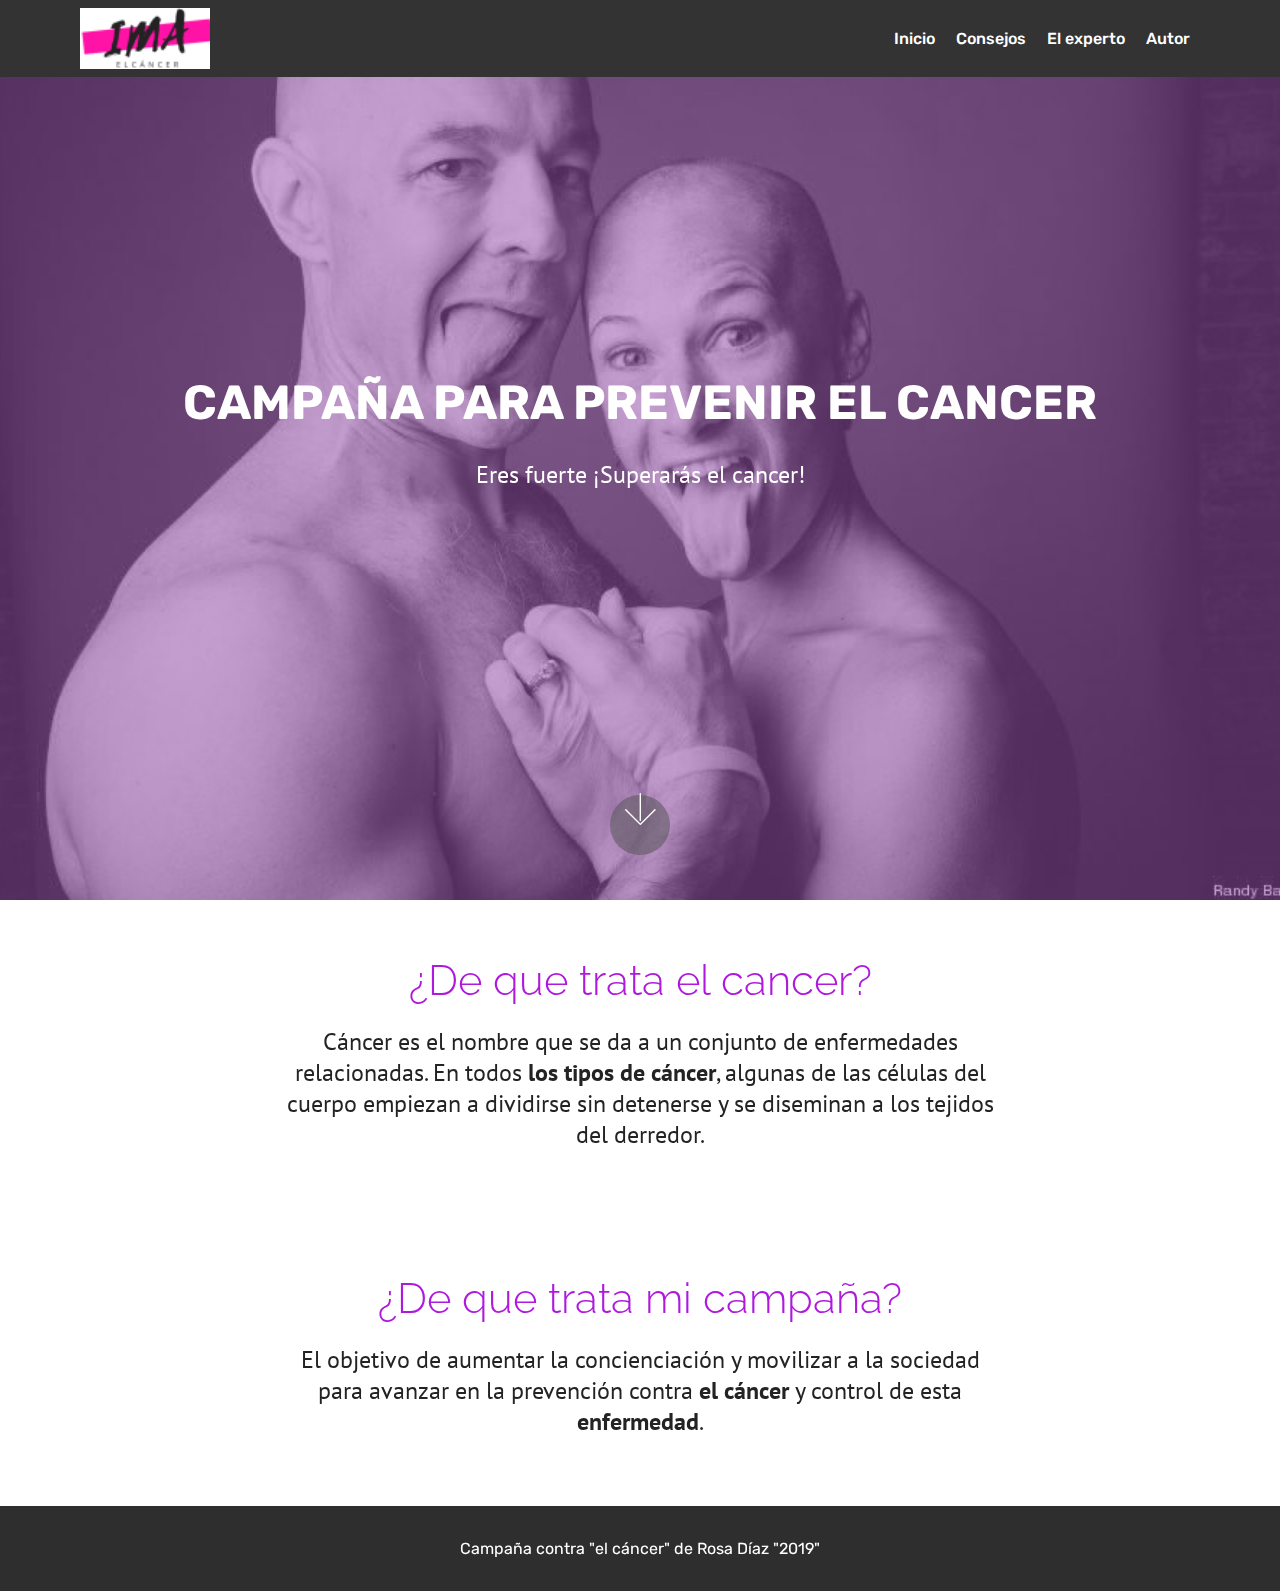
==== commit c5f3c852: "create github pages" ====
--- a/index.html
+++ b/index.html
@@ -22,7 +22,7 @@
   
 </head>
 <body>
-  <link rel="stylesheet" href="style.less" class="cid-rkIuFPRUQF" id="menu1-a" data-rv-view="584"><section class="menu cid-rkIuFPRUQF" once="menu" id="menu1-a">
+  <link rel="stylesheet" href="style.less" class="cid-rkIuFPRUQF" id="menu1-a" data-rv-view="852"><section class="menu cid-rkIuFPRUQF" once="menu" id="menu1-a">
 
     
 
@@ -63,7 +63,7 @@
     </nav>
 </section>
 
-<section class="engine"><a href="https://mobirise.info/q">responsive site templates</a></section><section class="cid-riaMrbt7yN mbr-fullscreen mbr-parallax-background" id="header2-0">
+<section class="engine"><a href="https://mobirise.info/d">free website maker</a></section><section class="cid-riaMrbt7yN mbr-fullscreen mbr-parallax-background" id="header2-0">
 
     
 
--- a/assets/mobirise/css/mbr-additional.css
+++ b/assets/mobirise/css/mbr-additional.css
@@ -1784,444 +1784,7 @@
   color: #c1c1c1 !important;
 }
 .cid-riaMrbt7yN {
-  background-image: url("../../../assets/images/o-sweet-life-900-900x6004.jpg");
-}
-.cid-riaMrbt7yN H1 {
-  color: #ffffff;
-  text-align: center;
-}
-.cid-riaNmBQVj9 {
-  padding-top: 60px;
-  padding-bottom: 60px;
-  background-color: #ffffff;
-}
-.cid-riaNmBQVj9 .mbr-section-subtitle {
-  color: #232323;
-}
-.cid-riaNmBQVj9 H2 {
-  color: #af19de;
-}
-.cid-riaNnqew0b {
-  padding-top: 60px;
-  padding-bottom: 60px;
-  background-color: #ffffff;
-}
-.cid-riaNnqew0b .mbr-section-subtitle {
-  color: #232323;
-}
-.cid-riaNnqew0b H2 {
-  color: #af19de;
-}
-.cid-riaNq47lh9 {
-  padding-top: 30px;
-  padding-bottom: 30px;
-  background-color: #2e2e2e;
-}
-.cid-riaNq47lh9 .media-container-row .mbr-text {
-  color: #ffffff;
-}
-.cid-rkIuFPRUQF .navbar {
-  padding: .5rem 0;
-  background: #333333;
-  transition: none;
-  min-height: 77px;
-}
-.cid-rkIuFPRUQF .navbar-dropdown.bg-color.transparent.opened {
-  background: #333333;
-}
-.cid-rkIuFPRUQF a {
-  font-style: normal;
-}
-.cid-rkIuFPRUQF .nav-item span {
-  padding-right: 0.4em;
-  line-height: 0.5em;
-  vertical-align: text-bottom;
-  position: relative;
-  text-decoration: none;
-}
-.cid-rkIuFPRUQF .nav-item a {
-  display: -webkit-flex;
-  align-items: center;
-  justify-content: center;
-  padding: 0.7rem 0 !important;
-  margin: 0rem .65rem !important;
-  -webkit-align-items: center;
-  -webkit-justify-content: center;
-}
-.cid-rkIuFPRUQF .nav-item:focus,
-.cid-rkIuFPRUQF .nav-link:focus {
-  outline: none;
-}
-.cid-rkIuFPRUQF .btn {
-  padding: 0.4rem 1.5rem;
-  display: -webkit-inline-flex;
-  align-items: center;
-  -webkit-align-items: center;
-}
-.cid-rkIuFPRUQF .btn .mbr-iconfont {
-  font-size: 1.6rem;
-}
-.cid-rkIuFPRUQF .menu-logo {
-  margin-right: auto;
-}
-.cid-rkIuFPRUQF .menu-logo .navbar-brand {
-  display: flex;
-  margin-left: 5rem;
-  padding: 0;
-  transition: padding .2s;
-  min-height: 3.8rem;
-  -webkit-align-items: center;
-  align-items: center;
-}
-.cid-rkIuFPRUQF .menu-logo .navbar-brand .navbar-caption-wrap {
-  display: flex;
-  -webkit-align-items: center;
-  align-items: center;
-  word-break: break-word;
-  min-width: 7rem;
-  margin: .3rem 0;
-}
-.cid-rkIuFPRUQF .menu-logo .navbar-brand .navbar-caption-wrap .navbar-caption {
-  line-height: 1.2rem !important;
-  padding-right: 2rem;
-}
-.cid-rkIuFPRUQF .menu-logo .navbar-brand .navbar-logo {
-  font-size: 4rem;
-  transition: font-size 0.25s;
-}
-.cid-rkIuFPRUQF .menu-logo .navbar-brand .navbar-logo img {
-  display: flex;
-}
-.cid-rkIuFPRUQF .menu-logo .navbar-brand .navbar-logo .mbr-iconfont {
-  transition: font-size 0.25s;
-}
-.cid-rkIuFPRUQF .menu-logo .navbar-brand .navbar-logo a {
-  display: inline-flex;
-}
-.cid-rkIuFPRUQF .navbar-toggleable-sm .navbar-collapse {
-  justify-content: flex-end;
-  -webkit-justify-content: flex-end;
-  padding-right: 5rem;
-  width: auto;
-}
-.cid-rkIuFPRUQF .navbar-toggleable-sm .navbar-collapse .navbar-nav {
-  flex-wrap: wrap;
-  -webkit-flex-wrap: wrap;
-  padding-left: 0;
-}
-.cid-rkIuFPRUQF .navbar-toggleable-sm .navbar-collapse .navbar-nav .nav-item {
-  -webkit-align-self: center;
-  align-self: center;
-}
-.cid-rkIuFPRUQF .navbar-toggleable-sm .navbar-collapse .navbar-buttons {
-  padding-left: 0;
-  padding-bottom: 0;
-}
-.cid-rkIuFPRUQF .dropdown .dropdown-menu {
-  background: #333333;
-  display: none;
-  position: absolute;
-  min-width: 5rem;
-  padding-top: 1.4rem;
-  padding-bottom: 1.4rem;
-  text-align: left;
-}
-.cid-rkIuFPRUQF .dropdown .dropdown-menu .dropdown-item {
-  width: auto;
-  padding: 0.235em 1.5385em 0.235em 1.5385em !important;
-}
-.cid-rkIuFPRUQF .dropdown .dropdown-menu .dropdown-item::after {
-  right: 0.5rem;
-}
-.cid-rkIuFPRUQF .dropdown .dropdown-menu .dropdown-submenu {
-  margin: 0;
-}
-.cid-rkIuFPRUQF .dropdown.open > .dropdown-menu {
-  display: block;
-}
-.cid-rkIuFPRUQF .navbar-toggleable-sm.opened:after {
-  position: absolute;
-  width: 100vw;
-  height: 100vh;
-  content: '';
-  background-color: rgba(0, 0, 0, 0.1);
-  left: 0;
-  bottom: 0;
-  transform: translateY(100%);
-  -webkit-transform: translateY(100%);
-  z-index: 1000;
-}
-.cid-rkIuFPRUQF .navbar.navbar-short {
-  min-height: 60px;
-  transition: all .2s;
-}
-.cid-rkIuFPRUQF .navbar.navbar-short .navbar-toggler-right {
-  top: 20px;
-}
-.cid-rkIuFPRUQF .navbar.navbar-short .navbar-logo a {
-  font-size: 2.5rem !important;
-  line-height: 2.5rem;
-  transition: font-size 0.25s;
-}
-.cid-rkIuFPRUQF .navbar.navbar-short .navbar-logo a .mbr-iconfont {
-  font-size: 2.5rem !important;
-}
-.cid-rkIuFPRUQF .navbar.navbar-short .navbar-logo a img {
-  height: 3rem !important;
-}
-.cid-rkIuFPRUQF .navbar.navbar-short .navbar-brand {
-  min-height: 3rem;
-}
-.cid-rkIuFPRUQF button.navbar-toggler {
-  width: 31px;
-  height: 18px;
-  cursor: pointer;
-  transition: all .2s;
-  top: 1.5rem;
-  right: 1rem;
-}
-.cid-rkIuFPRUQF button.navbar-toggler:focus {
-  outline: none;
-}
-.cid-rkIuFPRUQF button.navbar-toggler .hamburger span {
-  position: absolute;
-  right: 0;
-  width: 30px;
-  height: 2px;
-  border-right: 5px;
-  background-color: #ffffff;
-}
-.cid-rkIuFPRUQF button.navbar-toggler .hamburger span:nth-child(1) {
-  top: 0;
-  transition: all .2s;
-}
-.cid-rkIuFPRUQF button.navbar-toggler .hamburger span:nth-child(2) {
-  top: 8px;
-  transition: all .15s;
-}
-.cid-rkIuFPRUQF button.navbar-toggler .hamburger span:nth-child(3) {
-  top: 8px;
-  transition: all .15s;
-}
-.cid-rkIuFPRUQF button.navbar-toggler .hamburger span:nth-child(4) {
-  top: 16px;
-  transition: all .2s;
-}
-.cid-rkIuFPRUQF nav.opened .hamburger span:nth-child(1) {
-  top: 8px;
-  width: 0;
-  opacity: 0;
-  right: 50%;
-  transition: all .2s;
-}
-.cid-rkIuFPRUQF nav.opened .hamburger span:nth-child(2) {
-  -webkit-transform: rotate(45deg);
-  transform: rotate(45deg);
-  transition: all .25s;
-}
-.cid-rkIuFPRUQF nav.opened .hamburger span:nth-child(3) {
-  -webkit-transform: rotate(-45deg);
-  transform: rotate(-45deg);
-  transition: all .25s;
-}
-.cid-rkIuFPRUQF nav.opened .hamburger span:nth-child(4) {
-  top: 8px;
-  width: 0;
-  opacity: 0;
-  right: 50%;
-  transition: all .2s;
-}
-.cid-rkIuFPRUQF .collapsed.navbar-expand {
-  flex-direction: column;
-  -webkit-flex-direction: column;
-}
-.cid-rkIuFPRUQF .collapsed .btn {
-  display: -webkit-flex;
-}
-.cid-rkIuFPRUQF .collapsed .navbar-collapse {
-  display: none !important;
-  padding-right: 0 !important;
-}
-.cid-rkIuFPRUQF .collapsed .navbar-collapse.collapsing,
-.cid-rkIuFPRUQF .collapsed .navbar-collapse.show {
-  display: block !important;
-}
-.cid-rkIuFPRUQF .collapsed .navbar-collapse.collapsing .navbar-nav,
-.cid-rkIuFPRUQF .collapsed .navbar-collapse.show .navbar-nav {
-  display: block;
-  text-align: center;
-}
-.cid-rkIuFPRUQF .collapsed .navbar-collapse.collapsing .navbar-nav .nav-item,
-.cid-rkIuFPRUQF .collapsed .navbar-collapse.show .navbar-nav .nav-item {
-  clear: both;
-}
-.cid-rkIuFPRUQF .collapsed .navbar-collapse.collapsing .navbar-nav .nav-item:last-child,
-.cid-rkIuFPRUQF .collapsed .navbar-collapse.show .navbar-nav .nav-item:last-child {
-  margin-bottom: 1rem;
-}
-.cid-rkIuFPRUQF .collapsed .navbar-collapse.collapsing .navbar-buttons,
-.cid-rkIuFPRUQF .collapsed .navbar-collapse.show .navbar-buttons {
-  text-align: center;
-}
-.cid-rkIuFPRUQF .collapsed .navbar-collapse.collapsing .navbar-buttons:last-child,
-.cid-rkIuFPRUQF .collapsed .navbar-collapse.show .navbar-buttons:last-child {
-  margin-bottom: 1rem;
-}
-.cid-rkIuFPRUQF .collapsed button.navbar-toggler {
-  display: block;
-}
-.cid-rkIuFPRUQF .collapsed .navbar-brand {
-  margin-left: 1rem !important;
-}
-.cid-rkIuFPRUQF .collapsed .navbar-toggleable-sm {
-  flex-direction: column;
-  -webkit-flex-direction: column;
-}
-.cid-rkIuFPRUQF .collapsed .dropdown .dropdown-menu {
-  width: 100%;
-  text-align: center;
-  position: relative;
-  opacity: 0;
-  display: block;
-  height: 0;
-  visibility: hidden;
-  padding: 0;
-  transition-duration: .5s;
-  transition-property: opacity,padding,height;
-}
-.cid-rkIuFPRUQF .collapsed .dropdown.open > .dropdown-menu {
-  position: relative;
-  opacity: 1;
-  height: auto;
-  padding: 1.4rem 0;
-  visibility: visible;
-}
-.cid-rkIuFPRUQF .collapsed .dropdown .dropdown-submenu {
-  left: 0;
-  text-align: center;
-  width: 100%;
-}
-.cid-rkIuFPRUQF .collapsed .dropdown .dropdown-toggle[data-toggle="dropdown-submenu"]::after {
-  margin-top: 0;
-  position: inherit;
-  right: 0;
-  top: 50%;
-  display: inline-block;
-  width: 0;
-  height: 0;
-  margin-left: .3em;
-  vertical-align: middle;
-  content: "";
-  border-top: .30em solid;
-  border-right: .30em solid transparent;
-  border-left: .30em solid transparent;
-}
-@media (max-width: 991px) {
-  .cid-rkIuFPRUQF .navbar-expand {
-    flex-direction: column;
-    -webkit-flex-direction: column;
-  }
-  .cid-rkIuFPRUQF img {
-    height: 3.8rem !important;
-  }
-  .cid-rkIuFPRUQF .btn {
-    display: -webkit-flex;
-  }
-  .cid-rkIuFPRUQF button.navbar-toggler {
-    display: block;
-  }
-  .cid-rkIuFPRUQF .navbar-brand {
-    margin-left: 1rem !important;
-  }
-  .cid-rkIuFPRUQF .navbar-toggleable-sm {
-    flex-direction: column;
-    -webkit-flex-direction: column;
-  }
-  .cid-rkIuFPRUQF .navbar-collapse {
-    display: none !important;
-    padding-right: 0 !important;
-  }
-  .cid-rkIuFPRUQF .navbar-collapse.collapsing,
-  .cid-rkIuFPRUQF .navbar-collapse.show {
-    display: block !important;
-  }
-  .cid-rkIuFPRUQF .navbar-collapse.collapsing .navbar-nav,
-  .cid-rkIuFPRUQF .navbar-collapse.show .navbar-nav {
-    display: block;
-    text-align: center;
-  }
-  .cid-rkIuFPRUQF .navbar-collapse.collapsing .navbar-nav .nav-item,
-  .cid-rkIuFPRUQF .navbar-collapse.show .navbar-nav .nav-item {
-    clear: both;
-  }
-  .cid-rkIuFPRUQF .navbar-collapse.collapsing .navbar-nav .nav-item:last-child,
-  .cid-rkIuFPRUQF .navbar-collapse.show .navbar-nav .nav-item:last-child {
-    margin-bottom: 1rem;
-  }
-  .cid-rkIuFPRUQF .navbar-collapse.collapsing .navbar-buttons,
-  .cid-rkIuFPRUQF .navbar-collapse.show .navbar-buttons {
-    text-align: center;
-  }
-  .cid-rkIuFPRUQF .navbar-collapse.collapsing .navbar-buttons:last-child,
-  .cid-rkIuFPRUQF .navbar-collapse.show .navbar-buttons:last-child {
-    margin-bottom: 1rem;
-  }
-  .cid-rkIuFPRUQF .dropdown .dropdown-menu {
-    width: 100%;
-    text-align: center;
-    position: relative;
-    opacity: 0;
-    display: block;
-    height: 0;
-    visibility: hidden;
-    padding: 0;
-    transition-duration: .5s;
-    transition-property: opacity,padding,height;
-  }
-  .cid-rkIuFPRUQF .dropdown.open > .dropdown-menu {
-    position: relative;
-    opacity: 1;
-    height: auto;
-    padding: 1.4rem 0;
-    visibility: visible;
-  }
-  .cid-rkIuFPRUQF .dropdown .dropdown-submenu {
-    left: 0;
-    text-align: center;
-    width: 100%;
-  }
-  .cid-rkIuFPRUQF .dropdown .dropdown-toggle[data-toggle="dropdown-submenu"]::after {
-    margin-top: 0;
-    position: inherit;
-    right: 0;
-    top: 50%;
-    display: inline-block;
-    width: 0;
-    height: 0;
-    margin-left: .3em;
-    vertical-align: middle;
-    content: "";
-    border-top: .30em solid;
-    border-right: .30em solid transparent;
-    border-left: .30em solid transparent;
-  }
-}
-@media (min-width: 767px) {
-  .cid-rkIuFPRUQF .menu-logo {
-    flex-shrink: 0;
-    -webkit-flex-shrink: 0;
-  }
-}
-.cid-rkIuFPRUQF .navbar-collapse {
-  flex-basis: auto;
-  -webkit-flex-basis: auto;
-}
-.cid-rkIuFPRUQF .nav-link:hover,
-.cid-rkIuFPRUQF .dropdown-item:hover {
-  color: #c1c1c1 !important;
-}
-.cid-riaMrbt7yN {
-  background-image: url("../../../assets/images/o-sweet-life-900-900x6004.jpg");
+  background-image: url("../../../assets/images/o-sweet-life-900-900x600.jpg");
 }
 .cid-riaMrbt7yN H1 {
   color: #ffffff;
@@ -2666,572 +2229,7 @@
   color: #ffffff;
 }
 .cid-riJK1vBxmK {
-  background-image: url("../../../assets/images/160429134919-cancer-624x351-thinkstock-nocredit-660x3715.jpg");
-}
-.cid-riJK1vBxmK H1 {
-  text-align: center;
-}
-.cid-rjoEED7MlS {
-  padding-top: 60px;
-  padding-bottom: 60px;
-  background-color: #ffffff;
-}
-.cid-riJLUhciIU {
-  padding-top: 60px;
-  padding-bottom: 60px;
-  background-color: #ffffff;
-}
-.cid-riJLUhciIU .mbr-section-subtitle {
-  color: #232323;
-}
-.cid-riJLUhciIU H2 {
-  color: #9d1cc6;
-}
-.cid-riPGIQAxsL {
-  background: #ffffff;
-  padding-top: 15px;
-  padding-bottom: 15px;
-  background: linear-gradient(45deg, #ffffff, #ffffff);
-}
-.cid-riPGIQAxsL .image-block {
-  margin: auto;
-}
-.cid-riPGIQAxsL .mbr-figure {
-  margin: 0 auto;
-}
-.cid-riPGIQAxsL figcaption {
-  position: relative;
-}
-.cid-riPGIQAxsL figcaption div {
-  position: absolute;
-  bottom: 0;
-  width: 100%;
-}
-@media (max-width: 768px) {
-  .cid-riPGIQAxsL .image-block {
-    width: 100% !important;
-  }
-}
-.cid-riPHAkKLxh {
-  padding-top: 60px;
-  padding-bottom: 60px;
-  background-color: #ffffff;
-}
-.cid-riPHAkKLxh .mbr-section-subtitle {
-  color: #232323;
-}
-.cid-riPI3EuLPe {
-  background: #ffffff;
-  padding-top: 15px;
-  padding-bottom: 15px;
-}
-.cid-riPI3EuLPe .image-block {
-  margin: auto;
-}
-.cid-riPI3EuLPe .mbr-figure {
-  margin: 0 auto;
-}
-.cid-riPI3EuLPe figcaption {
-  position: relative;
-}
-.cid-riPI3EuLPe figcaption div {
-  position: absolute;
-  bottom: 0;
-  width: 100%;
-}
-@media (max-width: 768px) {
-  .cid-riPI3EuLPe .image-block {
-    width: 100% !important;
-  }
-}
-.cid-riPIm8Kd0p {
-  padding-top: 60px;
-  padding-bottom: 60px;
-  background-color: #ffffff;
-}
-.cid-riPIm8Kd0p .mbr-section-subtitle {
-  color: #232323;
-}
-.cid-riPIu2COVN {
-  background: #ffffff;
-  padding-top: 30px;
-  padding-bottom: 30px;
-}
-.cid-riPIu2COVN .image-block {
-  margin: auto;
-}
-.cid-riPIu2COVN .mbr-figure {
-  margin: 0 auto;
-}
-.cid-riPIu2COVN figcaption {
-  position: relative;
-}
-.cid-riPIu2COVN figcaption div {
-  position: absolute;
-  bottom: 0;
-  width: 100%;
-}
-@media (max-width: 768px) {
-  .cid-riPIu2COVN .image-block {
-    width: 100% !important;
-  }
-}
-.cid-riPIYyZIUt {
-  padding-top: 60px;
-  padding-bottom: 60px;
-  background-color: #ffffff;
-}
-.cid-riPIYyZIUt .mbr-section-subtitle {
-  color: #232323;
-}
-.cid-riPJ7ghGda {
-  background: #ffffff;
-  padding-top: 30px;
-  padding-bottom: 30px;
-}
-.cid-riPJ7ghGda .image-block {
-  margin: auto;
-}
-.cid-riPJ7ghGda .mbr-figure {
-  margin: 0 auto;
-}
-.cid-riPJ7ghGda figcaption {
-  position: relative;
-}
-.cid-riPJ7ghGda figcaption div {
-  position: absolute;
-  bottom: 0;
-  width: 100%;
-}
-@media (max-width: 768px) {
-  .cid-riPJ7ghGda .image-block {
-    width: 100% !important;
-  }
-}
-.cid-rjoAocWwoe {
-  background: #9cdef4;
-  padding-top: 60px;
-  padding-bottom: 60px;
-  background: linear-gradient(0deg, #9cdef4, #ffffff);
-}
-.cid-rjoAocWwoe .video-block {
-  margin: auto;
-}
-@media (max-width: 768px) {
-  .cid-rjoAocWwoe .video-block {
-    width: 100% !important;
-  }
-}
-.cid-rkIuMTSm7g .navbar {
-  padding: .5rem 0;
-  background: #333333;
-  transition: none;
-  min-height: 77px;
-}
-.cid-rkIuMTSm7g .navbar-dropdown.bg-color.transparent.opened {
-  background: #333333;
-}
-.cid-rkIuMTSm7g a {
-  font-style: normal;
-}
-.cid-rkIuMTSm7g .nav-item span {
-  padding-right: 0.4em;
-  line-height: 0.5em;
-  vertical-align: text-bottom;
-  position: relative;
-  text-decoration: none;
-}
-.cid-rkIuMTSm7g .nav-item a {
-  display: -webkit-flex;
-  align-items: center;
-  justify-content: center;
-  padding: 0.7rem 0 !important;
-  margin: 0rem .65rem !important;
-  -webkit-align-items: center;
-  -webkit-justify-content: center;
-}
-.cid-rkIuMTSm7g .nav-item:focus,
-.cid-rkIuMTSm7g .nav-link:focus {
-  outline: none;
-}
-.cid-rkIuMTSm7g .btn {
-  padding: 0.4rem 1.5rem;
-  display: -webkit-inline-flex;
-  align-items: center;
-  -webkit-align-items: center;
-}
-.cid-rkIuMTSm7g .btn .mbr-iconfont {
-  font-size: 1.6rem;
-}
-.cid-rkIuMTSm7g .menu-logo {
-  margin-right: auto;
-}
-.cid-rkIuMTSm7g .menu-logo .navbar-brand {
-  display: flex;
-  margin-left: 5rem;
-  padding: 0;
-  transition: padding .2s;
-  min-height: 3.8rem;
-  -webkit-align-items: center;
-  align-items: center;
-}
-.cid-rkIuMTSm7g .menu-logo .navbar-brand .navbar-caption-wrap {
-  display: flex;
-  -webkit-align-items: center;
-  align-items: center;
-  word-break: break-word;
-  min-width: 7rem;
-  margin: .3rem 0;
-}
-.cid-rkIuMTSm7g .menu-logo .navbar-brand .navbar-caption-wrap .navbar-caption {
-  line-height: 1.2rem !important;
-  padding-right: 2rem;
-}
-.cid-rkIuMTSm7g .menu-logo .navbar-brand .navbar-logo {
-  font-size: 4rem;
-  transition: font-size 0.25s;
-}
-.cid-rkIuMTSm7g .menu-logo .navbar-brand .navbar-logo img {
-  display: flex;
-}
-.cid-rkIuMTSm7g .menu-logo .navbar-brand .navbar-logo .mbr-iconfont {
-  transition: font-size 0.25s;
-}
-.cid-rkIuMTSm7g .menu-logo .navbar-brand .navbar-logo a {
-  display: inline-flex;
-}
-.cid-rkIuMTSm7g .navbar-toggleable-sm .navbar-collapse {
-  justify-content: flex-end;
-  -webkit-justify-content: flex-end;
-  padding-right: 5rem;
-  width: auto;
-}
-.cid-rkIuMTSm7g .navbar-toggleable-sm .navbar-collapse .navbar-nav {
-  flex-wrap: wrap;
-  -webkit-flex-wrap: wrap;
-  padding-left: 0;
-}
-.cid-rkIuMTSm7g .navbar-toggleable-sm .navbar-collapse .navbar-nav .nav-item {
-  -webkit-align-self: center;
-  align-self: center;
-}
-.cid-rkIuMTSm7g .navbar-toggleable-sm .navbar-collapse .navbar-buttons {
-  padding-left: 0;
-  padding-bottom: 0;
-}
-.cid-rkIuMTSm7g .dropdown .dropdown-menu {
-  background: #333333;
-  display: none;
-  position: absolute;
-  min-width: 5rem;
-  padding-top: 1.4rem;
-  padding-bottom: 1.4rem;
-  text-align: left;
-}
-.cid-rkIuMTSm7g .dropdown .dropdown-menu .dropdown-item {
-  width: auto;
-  padding: 0.235em 1.5385em 0.235em 1.5385em !important;
-}
-.cid-rkIuMTSm7g .dropdown .dropdown-menu .dropdown-item::after {
-  right: 0.5rem;
-}
-.cid-rkIuMTSm7g .dropdown .dropdown-menu .dropdown-submenu {
-  margin: 0;
-}
-.cid-rkIuMTSm7g .dropdown.open > .dropdown-menu {
-  display: block;
-}
-.cid-rkIuMTSm7g .navbar-toggleable-sm.opened:after {
-  position: absolute;
-  width: 100vw;
-  height: 100vh;
-  content: '';
-  background-color: rgba(0, 0, 0, 0.1);
-  left: 0;
-  bottom: 0;
-  transform: translateY(100%);
-  -webkit-transform: translateY(100%);
-  z-index: 1000;
-}
-.cid-rkIuMTSm7g .navbar.navbar-short {
-  min-height: 60px;
-  transition: all .2s;
-}
-.cid-rkIuMTSm7g .navbar.navbar-short .navbar-toggler-right {
-  top: 20px;
-}
-.cid-rkIuMTSm7g .navbar.navbar-short .navbar-logo a {
-  font-size: 2.5rem !important;
-  line-height: 2.5rem;
-  transition: font-size 0.25s;
-}
-.cid-rkIuMTSm7g .navbar.navbar-short .navbar-logo a .mbr-iconfont {
-  font-size: 2.5rem !important;
-}
-.cid-rkIuMTSm7g .navbar.navbar-short .navbar-logo a img {
-  height: 3rem !important;
-}
-.cid-rkIuMTSm7g .navbar.navbar-short .navbar-brand {
-  min-height: 3rem;
-}
-.cid-rkIuMTSm7g button.navbar-toggler {
-  width: 31px;
-  height: 18px;
-  cursor: pointer;
-  transition: all .2s;
-  top: 1.5rem;
-  right: 1rem;
-}
-.cid-rkIuMTSm7g button.navbar-toggler:focus {
-  outline: none;
-}
-.cid-rkIuMTSm7g button.navbar-toggler .hamburger span {
-  position: absolute;
-  right: 0;
-  width: 30px;
-  height: 2px;
-  border-right: 5px;
-  background-color: #ffffff;
-}
-.cid-rkIuMTSm7g button.navbar-toggler .hamburger span:nth-child(1) {
-  top: 0;
-  transition: all .2s;
-}
-.cid-rkIuMTSm7g button.navbar-toggler .hamburger span:nth-child(2) {
-  top: 8px;
-  transition: all .15s;
-}
-.cid-rkIuMTSm7g button.navbar-toggler .hamburger span:nth-child(3) {
-  top: 8px;
-  transition: all .15s;
-}
-.cid-rkIuMTSm7g button.navbar-toggler .hamburger span:nth-child(4) {
-  top: 16px;
-  transition: all .2s;
-}
-.cid-rkIuMTSm7g nav.opened .hamburger span:nth-child(1) {
-  top: 8px;
-  width: 0;
-  opacity: 0;
-  right: 50%;
-  transition: all .2s;
-}
-.cid-rkIuMTSm7g nav.opened .hamburger span:nth-child(2) {
-  -webkit-transform: rotate(45deg);
-  transform: rotate(45deg);
-  transition: all .25s;
-}
-.cid-rkIuMTSm7g nav.opened .hamburger span:nth-child(3) {
-  -webkit-transform: rotate(-45deg);
-  transform: rotate(-45deg);
-  transition: all .25s;
-}
-.cid-rkIuMTSm7g nav.opened .hamburger span:nth-child(4) {
-  top: 8px;
-  width: 0;
-  opacity: 0;
-  right: 50%;
-  transition: all .2s;
-}
-.cid-rkIuMTSm7g .collapsed.navbar-expand {
-  flex-direction: column;
-  -webkit-flex-direction: column;
-}
-.cid-rkIuMTSm7g .collapsed .btn {
-  display: -webkit-flex;
-}
-.cid-rkIuMTSm7g .collapsed .navbar-collapse {
-  display: none !important;
-  padding-right: 0 !important;
-}
-.cid-rkIuMTSm7g .collapsed .navbar-collapse.collapsing,
-.cid-rkIuMTSm7g .collapsed .navbar-collapse.show {
-  display: block !important;
-}
-.cid-rkIuMTSm7g .collapsed .navbar-collapse.collapsing .navbar-nav,
-.cid-rkIuMTSm7g .collapsed .navbar-collapse.show .navbar-nav {
-  display: block;
-  text-align: center;
-}
-.cid-rkIuMTSm7g .collapsed .navbar-collapse.collapsing .navbar-nav .nav-item,
-.cid-rkIuMTSm7g .collapsed .navbar-collapse.show .navbar-nav .nav-item {
-  clear: both;
-}
-.cid-rkIuMTSm7g .collapsed .navbar-collapse.collapsing .navbar-nav .nav-item:last-child,
-.cid-rkIuMTSm7g .collapsed .navbar-collapse.show .navbar-nav .nav-item:last-child {
-  margin-bottom: 1rem;
-}
-.cid-rkIuMTSm7g .collapsed .navbar-collapse.collapsing .navbar-buttons,
-.cid-rkIuMTSm7g .collapsed .navbar-collapse.show .navbar-buttons {
-  text-align: center;
-}
-.cid-rkIuMTSm7g .collapsed .navbar-collapse.collapsing .navbar-buttons:last-child,
-.cid-rkIuMTSm7g .collapsed .navbar-collapse.show .navbar-buttons:last-child {
-  margin-bottom: 1rem;
-}
-.cid-rkIuMTSm7g .collapsed button.navbar-toggler {
-  display: block;
-}
-.cid-rkIuMTSm7g .collapsed .navbar-brand {
-  margin-left: 1rem !important;
-}
-.cid-rkIuMTSm7g .collapsed .navbar-toggleable-sm {
-  flex-direction: column;
-  -webkit-flex-direction: column;
-}
-.cid-rkIuMTSm7g .collapsed .dropdown .dropdown-menu {
-  width: 100%;
-  text-align: center;
-  position: relative;
-  opacity: 0;
-  display: block;
-  height: 0;
-  visibility: hidden;
-  padding: 0;
-  transition-duration: .5s;
-  transition-property: opacity,padding,height;
-}
-.cid-rkIuMTSm7g .collapsed .dropdown.open > .dropdown-menu {
-  position: relative;
-  opacity: 1;
-  height: auto;
-  padding: 1.4rem 0;
-  visibility: visible;
-}
-.cid-rkIuMTSm7g .collapsed .dropdown .dropdown-submenu {
-  left: 0;
-  text-align: center;
-  width: 100%;
-}
-.cid-rkIuMTSm7g .collapsed .dropdown .dropdown-toggle[data-toggle="dropdown-submenu"]::after {
-  margin-top: 0;
-  position: inherit;
-  right: 0;
-  top: 50%;
-  display: inline-block;
-  width: 0;
-  height: 0;
-  margin-left: .3em;
-  vertical-align: middle;
-  content: "";
-  border-top: .30em solid;
-  border-right: .30em solid transparent;
-  border-left: .30em solid transparent;
-}
-@media (max-width: 991px) {
-  .cid-rkIuMTSm7g .navbar-expand {
-    flex-direction: column;
-    -webkit-flex-direction: column;
-  }
-  .cid-rkIuMTSm7g img {
-    height: 3.8rem !important;
-  }
-  .cid-rkIuMTSm7g .btn {
-    display: -webkit-flex;
-  }
-  .cid-rkIuMTSm7g button.navbar-toggler {
-    display: block;
-  }
-  .cid-rkIuMTSm7g .navbar-brand {
-    margin-left: 1rem !important;
-  }
-  .cid-rkIuMTSm7g .navbar-toggleable-sm {
-    flex-direction: column;
-    -webkit-flex-direction: column;
-  }
-  .cid-rkIuMTSm7g .navbar-collapse {
-    display: none !important;
-    padding-right: 0 !important;
-  }
-  .cid-rkIuMTSm7g .navbar-collapse.collapsing,
-  .cid-rkIuMTSm7g .navbar-collapse.show {
-    display: block !important;
-  }
-  .cid-rkIuMTSm7g .navbar-collapse.collapsing .navbar-nav,
-  .cid-rkIuMTSm7g .navbar-collapse.show .navbar-nav {
-    display: block;
-    text-align: center;
-  }
-  .cid-rkIuMTSm7g .navbar-collapse.collapsing .navbar-nav .nav-item,
-  .cid-rkIuMTSm7g .navbar-collapse.show .navbar-nav .nav-item {
-    clear: both;
-  }
-  .cid-rkIuMTSm7g .navbar-collapse.collapsing .navbar-nav .nav-item:last-child,
-  .cid-rkIuMTSm7g .navbar-collapse.show .navbar-nav .nav-item:last-child {
-    margin-bottom: 1rem;
-  }
-  .cid-rkIuMTSm7g .navbar-collapse.collapsing .navbar-buttons,
-  .cid-rkIuMTSm7g .navbar-collapse.show .navbar-buttons {
-    text-align: center;
-  }
-  .cid-rkIuMTSm7g .navbar-collapse.collapsing .navbar-buttons:last-child,
-  .cid-rkIuMTSm7g .navbar-collapse.show .navbar-buttons:last-child {
-    margin-bottom: 1rem;
-  }
-  .cid-rkIuMTSm7g .dropdown .dropdown-menu {
-    width: 100%;
-    text-align: center;
-    position: relative;
-    opacity: 0;
-    display: block;
-    height: 0;
-    visibility: hidden;
-    padding: 0;
-    transition-duration: .5s;
-    transition-property: opacity,padding,height;
-  }
-  .cid-rkIuMTSm7g .dropdown.open > .dropdown-menu {
-    position: relative;
-    opacity: 1;
-    height: auto;
-    padding: 1.4rem 0;
-    visibility: visible;
-  }
-  .cid-rkIuMTSm7g .dropdown .dropdown-submenu {
-    left: 0;
-    text-align: center;
-    width: 100%;
-  }
-  .cid-rkIuMTSm7g .dropdown .dropdown-toggle[data-toggle="dropdown-submenu"]::after {
-    margin-top: 0;
-    position: inherit;
-    right: 0;
-    top: 50%;
-    display: inline-block;
-    width: 0;
-    height: 0;
-    margin-left: .3em;
-    vertical-align: middle;
-    content: "";
-    border-top: .30em solid;
-    border-right: .30em solid transparent;
-    border-left: .30em solid transparent;
-  }
-}
-@media (min-width: 767px) {
-  .cid-rkIuMTSm7g .menu-logo {
-    flex-shrink: 0;
-    -webkit-flex-shrink: 0;
-  }
-}
-.cid-rkIuMTSm7g .navbar-collapse {
-  flex-basis: auto;
-  -webkit-flex-basis: auto;
-}
-.cid-rkIuMTSm7g .nav-link:hover,
-.cid-rkIuMTSm7g .dropdown-item:hover {
-  color: #c1c1c1 !important;
-}
-.cid-riaNq47lh9 {
-  padding-top: 30px;
-  padding-bottom: 30px;
-  background-color: #2e2e2e;
-}
-.cid-riaNq47lh9 .media-container-row .mbr-text {
-  color: #ffffff;
-}
-.cid-riJK1vBxmK {
-  background-image: url("../../../assets/images/160429134919-cancer-624x351-thinkstock-nocredit-660x3715.jpg");
+  background-image: url("../../../assets/images/160429134919-cancer-624x351-thinkstock-nocredit-660x371.jpg");
 }
 .cid-riJK1vBxmK H1 {
   text-align: center;
@@ -3796,847 +2794,7 @@
   color: #ffffff;
 }
 .cid-rjuCOyvqAo {
-  background-image: url("../../../assets/images/mbr-1-1920x12796.jpg");
-}
-.cid-rjuCRg0kPF {
-  padding-top: 60px;
-  padding-bottom: 60px;
-  background-color: #ffffff;
-}
-.cid-rjuCRg0kPF .mbr-section-subtitle {
-  color: #767676;
-}
-.cid-rjuGIvMibB {
-  padding-top: 60px;
-  padding-bottom: 60px;
-  background-color: #ffffff;
-}
-.cid-rjuGIvMibB .mbr-section-subtitle {
-  color: #232323;
-}
-.cid-rjuHbtVDKA {
-  padding-top: 75px;
-  padding-bottom: 75px;
-  background-color: #f9f9f9;
-}
-.cid-rjuHbtVDKA .mbr-section-subtitle {
-  color: #232323;
-}
-.cid-rjuHbtVDKA .container-table {
-  margin: 0 auto;
-}
-.cid-rjuHbtVDKA .scroll {
-  overflow-x: auto;
-  padding: 0;
-}
-.cid-rjuHbtVDKA .dataTables_wrapper {
-  display: block;
-}
-.cid-rjuHbtVDKA .dataTables_wrapper .search {
-  margin-bottom: .5rem;
-}
-.cid-rjuHbtVDKA .dataTables_wrapper .table {
-  overflow-x: auto;
-}
-.cid-rjuHbtVDKA table {
-  width: 100% !important;
-  margin-top: 6px;
-  border: 1px solid #c752ec;
-  margin-bottom: 0;
-}
-.cid-rjuHbtVDKA table th {
-  border-top: none;
-  transition: all .2s;
-  border-bottom: none;
-}
-.cid-rjuHbtVDKA table th:hover {
-  background: #c752ec;
-  color: #ffffff;
-}
-.cid-rjuHbtVDKA table td {
-  border-top: 1px solid #c752ec;
-}
-.cid-rjuHbtVDKA table.table {
-  background: #ffffff;
-}
-.cid-rjuHbtVDKA .dataTables_filter {
-  text-align: right;
-  margin-bottom: .5rem;
-}
-.cid-rjuHbtVDKA .dataTables_filter label {
-  display: inline;
-  white-space: normal !important;
-}
-.cid-rjuHbtVDKA .dataTables_filter input {
-  display: inline;
-  width: auto;
-  margin-left: .5rem;
-  border-radius: 100px;
-  padding-left: 1rem;
-}
-.cid-rjuHbtVDKA .dataTables_info {
-  padding-bottom: 1rem;
-  padding-top: 1rem;
-  white-space: normal !important;
-}
-@media (max-width: 992px) {
-  .cid-rjuHbtVDKA .dataTables_filter {
-    text-align: center;
-  }
-}
-@media (max-width: 350px) {
-  .cid-rjuHbtVDKA .dataTables_filter {
-    text-align: center;
-  }
-  .cid-rjuHbtVDKA .dataTables_filter input {
-    width: 100% !important;
-    margin-left: 0 !important;
-  }
-}
-.cid-rk3yP7Otg8 {
-  padding-top: 60px;
-  padding-bottom: 60px;
-  background-color: #ffffff;
-}
-.cid-rk3yP7Otg8 .mbr-section-subtitle {
-  color: #232323;
-}
-.cid-rk3wu3HsVb {
-  padding-top: 30px;
-  padding-bottom: 30px;
-  background-color: #ffffff;
-}
-.cid-rk3wu3HsVb .content-slider {
-  display: -webkit-flex;
-  justify-content: center;
-  -webkit-justify-content: center;
-}
-.cid-rk3wu3HsVb .modal-body .close {
-  background: #1b1b1b;
-}
-.cid-rk3wu3HsVb .modal-body .close span {
-  font-style: normal;
-}
-.cid-rk3wu3HsVb .carousel-inner > .active,
-.cid-rk3wu3HsVb .carousel-inner > .next,
-.cid-rk3wu3HsVb .carousel-inner > .prev {
-  display: -webkit-flex;
-}
-.cid-rk3wu3HsVb .carousel-control .icon-next,
-.cid-rk3wu3HsVb .carousel-control .icon-prev {
-  margin-top: -18px;
-  font-size: 40px;
-  line-height: 27px;
-}
-.cid-rk3wu3HsVb .carousel-control:hover {
-  background: #1b1b1b;
-  color: #fff;
-  opacity: 1;
-}
-@media (max-width: 767px) {
-  .cid-rk3wu3HsVb .container .carousel-control {
-    margin-bottom: 0;
-  }
-  .cid-rk3wu3HsVb .content-slider-wrap {
-    width: 100%!important;
-  }
-}
-.cid-rk3wu3HsVb .boxed-slider {
-  position: relative;
-  padding: 93px 0;
-}
-.cid-rk3wu3HsVb .boxed-slider > div {
-  position: relative;
-}
-.cid-rk3wu3HsVb .container img {
-  width: 100%;
-}
-.cid-rk3wu3HsVb .container img + .row {
-  position: absolute;
-  top: 50%;
-  left: 0;
-  right: 0;
-  -webkit-transform: translateY(-50%);
-  -moz-transform: translateY(-50%);
-  transform: translateY(-50%);
-  z-index: 2;
-}
-.cid-rk3wu3HsVb .mbr-section {
-  padding: 0;
-  background-attachment: scroll;
-}
-.cid-rk3wu3HsVb .mbr-table-cell {
-  padding: 0;
-}
-.cid-rk3wu3HsVb .container .carousel-indicators {
-  margin-bottom: 3px;
-}
-.cid-rk3wu3HsVb .carousel-caption {
-  top: 50%;
-  right: 0;
-  bottom: auto;
-  left: 0;
-  display: -webkit-flex;
-  align-items: center;
-  -webkit-transform: translateY(-50%);
-  transform: translateY(-50%);
-  -webkit-align-items: center;
-}
-.cid-rk3wu3HsVb .mbr-overlay {
-  z-index: 1;
-}
-.cid-rk3wu3HsVb .container-slide.container {
-  width: 100%;
-  min-height: 100vh;
-  padding: 0;
-}
-.cid-rk3wu3HsVb .carousel-item {
-  background-position: 50% 50%;
-  background-repeat: no-repeat;
-  background-size: cover;
-  -o-transition: -o-transform 0.6s ease-in-out;
-  -webkit-transition: -webkit-transform 0.6s ease-in-out;
-  transition: transform 0.6s ease-in-out, -webkit-transform 0.6s ease-in-out, -o-transform 0.6s ease-in-out;
-  -webkit-backface-visibility: hidden;
-  backface-visibility: hidden;
-  -webkit-perspective: 1000px;
-  perspective: 1000px;
-}
-@media (max-width: 576px) {
-  .cid-rk3wu3HsVb .carousel-item .container {
-    width: 100%;
-  }
-}
-.cid-rk3wu3HsVb .carousel-item-next.carousel-item-left,
-.cid-rk3wu3HsVb .carousel-item-prev.carousel-item-right {
-  -webkit-transform: translate3d(0, 0, 0);
-  transform: translate3d(0, 0, 0);
-}
-.cid-rk3wu3HsVb .active.carousel-item-right,
-.cid-rk3wu3HsVb .carousel-item-next {
-  -webkit-transform: translate3d(100%, 0, 0);
-  transform: translate3d(100%, 0, 0);
-}
-.cid-rk3wu3HsVb .active.carousel-item-left,
-.cid-rk3wu3HsVb .carousel-item-prev {
-  -webkit-transform: translate3d(-100%, 0, 0);
-  transform: translate3d(-100%, 0, 0);
-}
-.cid-rk3wu3HsVb .mbr-slider .carousel-control {
-  top: 50%;
-  width: 50px;
-  height: 50px;
-  margin-top: -1.5rem;
-  font-size: 35px;
-  background-color: rgba(0, 0, 0, 0.5);
-  border: 2px solid #fff;
-  border-radius: 50%;
-  transition: all .3s;
-}
-.cid-rk3wu3HsVb .mbr-slider .carousel-control.carousel-control-prev {
-  left: 0;
-  margin-left: 2.5rem;
-}
-.cid-rk3wu3HsVb .mbr-slider .carousel-control.carousel-control-next {
-  right: 0;
-  margin-right: 2.5rem;
-}
-.cid-rk3wu3HsVb .mbr-slider .carousel-control .mbr-iconfont {
-  font-size: 1.5rem;
-}
-@media (max-width: 767px) {
-  .cid-rk3wu3HsVb .mbr-slider .carousel-control {
-    top: auto;
-    bottom: 1rem;
-  }
-}
-.cid-rk3wu3HsVb .mbr-slider .carousel-indicators {
-  position: absolute;
-  bottom: 0;
-  margin-bottom: 1.5rem !important;
-}
-.cid-rk3wu3HsVb .mbr-slider .carousel-indicators li {
-  max-width: 15px;
-  height: 15px;
-  max-height: 15px;
-  margin: 3px;
-  background-color: rgba(0, 0, 0, 0.5);
-  border: 2px solid #fff;
-  border-radius: 50%;
-  opacity: .5;
-  transition: all .3s;
-}
-.cid-rk3wu3HsVb .mbr-slider .carousel-indicators li.active,
-.cid-rk3wu3HsVb .mbr-slider .carousel-indicators li:hover {
-  opacity: .9;
-}
-.cid-rk3wu3HsVb .mbr-slider .carousel-indicators li::after,
-.cid-rk3wu3HsVb .mbr-slider .carousel-indicators li::before {
-  content: none;
-}
-.cid-rk3wu3HsVb .mbr-slider .carousel-indicators.ie-fix {
-  left: 50%;
-  display: block;
-  width: 60%;
-  margin-left: -30%;
-  text-align: center;
-}
-@media (max-width: 576px) {
-  .cid-rk3wu3HsVb .mbr-slider .carousel-indicators {
-    display: none !important;
-  }
-}
-.cid-rk3wu3HsVb .mbr-slider > .container img {
-  width: 100%;
-}
-.cid-rk3wu3HsVb .mbr-slider > .container img + .row {
-  position: absolute;
-  top: 50%;
-  right: 0;
-  left: 0;
-  z-index: 2;
-  -moz-transform: translateY(-50%);
-  -webkit-transform: translateY(-50%);
-  transform: translateY(-50%);
-}
-.cid-rk3wu3HsVb .mbr-slider > .container .carousel-indicators {
-  margin-bottom: 3px;
-}
-@media (max-width: 576px) {
-  .cid-rk3wu3HsVb .mbr-slider > .container .carousel-control {
-    margin-bottom: 0;
-  }
-}
-.cid-rk3wu3HsVb .mbr-slider .mbr-section {
-  padding: 0;
-  background-attachment: scroll;
-}
-.cid-rk3wu3HsVb .mbr-slider .mbr-table-cell {
-  padding: 0;
-}
-.cid-rk3wu3HsVb .carousel-item .container.container-slide {
-  position: initial;
-  width: auto;
-  min-height: 0;
-}
-.cid-rk3wu3HsVb .full-screen .slider-fullscreen-image {
-  min-height: 100vh;
-  background-repeat: no-repeat;
-  background-position: 50% 50%;
-  background-size: cover;
-}
-.cid-rk3wu3HsVb .full-screen .slider-fullscreen-image.active {
-  display: -o-flex;
-}
-.cid-rk3wu3HsVb .full-screen .container {
-  width: auto;
-  padding-right: 0;
-  padding-left: 0;
-}
-.cid-rk3wu3HsVb .full-screen .carousel-item .container.container-slide {
-  width: 100%;
-  min-height: 100vh;
-  padding: 0;
-}
-.cid-rk3wu3HsVb .full-screen .carousel-item .container.container-slide img {
-  display: none;
-}
-.cid-rk3wu3HsVb .mbr-background-video-preview {
-  position: absolute;
-  top: 0;
-  right: 0;
-  bottom: 0;
-  left: 0;
-}
-.cid-rk3wu3HsVb .mbr-overlay ~ .container-slide {
-  z-index: auto;
-}
-.cid-rk3wu3HsVb .mbr-slider.slide .container {
-  overflow: hidden;
-  padding: 0;
-}
-.cid-rk3wu3HsVb .carousel-inner {
-  height: 100%;
-}
-.cid-rk3wu3HsVb .slider-fullscreen-image {
-  height: 100%;
-  background: transparent !important;
-}
-.cid-rk3wu3HsVb .image_wrapper {
-  height: 470px;
-  width: 100%;
-  position: relative;
-  display: inline-block;
-}
-.cid-rk3wu3HsVb .image_wrapper img {
-  width: auto !important;
-  height: 100%;
-}
-.cid-rk3wu3HsVb .carousel-item .container-slide {
-  text-align: center;
-}
-.cid-rk3wu3HsVb .content-slider-wrap {
-  width: 82%;
-}
-.cid-rk3B6UYDyQ {
-  padding-top: 90px;
-  padding-bottom: 90px;
-  background-color: #ffffff;
-}
-.cid-rk3B6UYDyQ .title {
-  margin-bottom: 2rem;
-}
-.cid-rk3B6UYDyQ .mbr-section-subtitle {
-  color: #232323;
-}
-.cid-rk3B6UYDyQ a:not([href]):not([tabindex]) {
-  color: #fff;
-  border-radius: 3px;
-}
-.cid-rk3B6UYDyQ a.btn-white:not([href]):not([tabindex]) {
-  color: #333;
-}
-.cid-rk3B6UYDyQ .multi-horizontal {
-  flex-grow: 1;
-  -webkit-flex-grow: 1;
-  max-width: 100%;
-}
-.cid-rk3B6UYDyQ .input-group-btn {
-  display: block;
-  text-align: center;
-}
-.cid-rk3DZ8E4CS {
-  padding-top: 60px;
-  padding-bottom: 60px;
-  background-color: #ffffff;
-}
-.cid-rk3DZ8E4CS .mbr-section-subtitle {
-  color: #767676;
-}
-.cid-rk3DOM4M5X {
-  background: #ffffff;
-  padding-top: 60px;
-  padding-bottom: 60px;
-  background: linear-gradient(0deg, #ffffff, #ffffff);
-}
-.cid-rk3DOM4M5X .video-block {
-  margin: auto;
-}
-@media (max-width: 768px) {
-  .cid-rk3DOM4M5X .video-block {
-    width: 100% !important;
-  }
-}
-.cid-rkIuJsx6oU .navbar {
-  padding: .5rem 0;
-  background: #333333;
-  transition: none;
-  min-height: 77px;
-}
-.cid-rkIuJsx6oU .navbar-dropdown.bg-color.transparent.opened {
-  background: #333333;
-}
-.cid-rkIuJsx6oU a {
-  font-style: normal;
-}
-.cid-rkIuJsx6oU .nav-item span {
-  padding-right: 0.4em;
-  line-height: 0.5em;
-  vertical-align: text-bottom;
-  position: relative;
-  text-decoration: none;
-}
-.cid-rkIuJsx6oU .nav-item a {
-  display: -webkit-flex;
-  align-items: center;
-  justify-content: center;
-  padding: 0.7rem 0 !important;
-  margin: 0rem .65rem !important;
-  -webkit-align-items: center;
-  -webkit-justify-content: center;
-}
-.cid-rkIuJsx6oU .nav-item:focus,
-.cid-rkIuJsx6oU .nav-link:focus {
-  outline: none;
-}
-.cid-rkIuJsx6oU .btn {
-  padding: 0.4rem 1.5rem;
-  display: -webkit-inline-flex;
-  align-items: center;
-  -webkit-align-items: center;
-}
-.cid-rkIuJsx6oU .btn .mbr-iconfont {
-  font-size: 1.6rem;
-}
-.cid-rkIuJsx6oU .menu-logo {
-  margin-right: auto;
-}
-.cid-rkIuJsx6oU .menu-logo .navbar-brand {
-  display: flex;
-  margin-left: 5rem;
-  padding: 0;
-  transition: padding .2s;
-  min-height: 3.8rem;
-  -webkit-align-items: center;
-  align-items: center;
-}
-.cid-rkIuJsx6oU .menu-logo .navbar-brand .navbar-caption-wrap {
-  display: flex;
-  -webkit-align-items: center;
-  align-items: center;
-  word-break: break-word;
-  min-width: 7rem;
-  margin: .3rem 0;
-}
-.cid-rkIuJsx6oU .menu-logo .navbar-brand .navbar-caption-wrap .navbar-caption {
-  line-height: 1.2rem !important;
-  padding-right: 2rem;
-}
-.cid-rkIuJsx6oU .menu-logo .navbar-brand .navbar-logo {
-  font-size: 4rem;
-  transition: font-size 0.25s;
-}
-.cid-rkIuJsx6oU .menu-logo .navbar-brand .navbar-logo img {
-  display: flex;
-}
-.cid-rkIuJsx6oU .menu-logo .navbar-brand .navbar-logo .mbr-iconfont {
-  transition: font-size 0.25s;
-}
-.cid-rkIuJsx6oU .menu-logo .navbar-brand .navbar-logo a {
-  display: inline-flex;
-}
-.cid-rkIuJsx6oU .navbar-toggleable-sm .navbar-collapse {
-  justify-content: flex-end;
-  -webkit-justify-content: flex-end;
-  padding-right: 5rem;
-  width: auto;
-}
-.cid-rkIuJsx6oU .navbar-toggleable-sm .navbar-collapse .navbar-nav {
-  flex-wrap: wrap;
-  -webkit-flex-wrap: wrap;
-  padding-left: 0;
-}
-.cid-rkIuJsx6oU .navbar-toggleable-sm .navbar-collapse .navbar-nav .nav-item {
-  -webkit-align-self: center;
-  align-self: center;
-}
-.cid-rkIuJsx6oU .navbar-toggleable-sm .navbar-collapse .navbar-buttons {
-  padding-left: 0;
-  padding-bottom: 0;
-}
-.cid-rkIuJsx6oU .dropdown .dropdown-menu {
-  background: #333333;
-  display: none;
-  position: absolute;
-  min-width: 5rem;
-  padding-top: 1.4rem;
-  padding-bottom: 1.4rem;
-  text-align: left;
-}
-.cid-rkIuJsx6oU .dropdown .dropdown-menu .dropdown-item {
-  width: auto;
-  padding: 0.235em 1.5385em 0.235em 1.5385em !important;
-}
-.cid-rkIuJsx6oU .dropdown .dropdown-menu .dropdown-item::after {
-  right: 0.5rem;
-}
-.cid-rkIuJsx6oU .dropdown .dropdown-menu .dropdown-submenu {
-  margin: 0;
-}
-.cid-rkIuJsx6oU .dropdown.open > .dropdown-menu {
-  display: block;
-}
-.cid-rkIuJsx6oU .navbar-toggleable-sm.opened:after {
-  position: absolute;
-  width: 100vw;
-  height: 100vh;
-  content: '';
-  background-color: rgba(0, 0, 0, 0.1);
-  left: 0;
-  bottom: 0;
-  transform: translateY(100%);
-  -webkit-transform: translateY(100%);
-  z-index: 1000;
-}
-.cid-rkIuJsx6oU .navbar.navbar-short {
-  min-height: 60px;
-  transition: all .2s;
-}
-.cid-rkIuJsx6oU .navbar.navbar-short .navbar-toggler-right {
-  top: 20px;
-}
-.cid-rkIuJsx6oU .navbar.navbar-short .navbar-logo a {
-  font-size: 2.5rem !important;
-  line-height: 2.5rem;
-  transition: font-size 0.25s;
-}
-.cid-rkIuJsx6oU .navbar.navbar-short .navbar-logo a .mbr-iconfont {
-  font-size: 2.5rem !important;
-}
-.cid-rkIuJsx6oU .navbar.navbar-short .navbar-logo a img {
-  height: 3rem !important;
-}
-.cid-rkIuJsx6oU .navbar.navbar-short .navbar-brand {
-  min-height: 3rem;
-}
-.cid-rkIuJsx6oU button.navbar-toggler {
-  width: 31px;
-  height: 18px;
-  cursor: pointer;
-  transition: all .2s;
-  top: 1.5rem;
-  right: 1rem;
-}
-.cid-rkIuJsx6oU button.navbar-toggler:focus {
-  outline: none;
-}
-.cid-rkIuJsx6oU button.navbar-toggler .hamburger span {
-  position: absolute;
-  right: 0;
-  width: 30px;
-  height: 2px;
-  border-right: 5px;
-  background-color: #ffffff;
-}
-.cid-rkIuJsx6oU button.navbar-toggler .hamburger span:nth-child(1) {
-  top: 0;
-  transition: all .2s;
-}
-.cid-rkIuJsx6oU button.navbar-toggler .hamburger span:nth-child(2) {
-  top: 8px;
-  transition: all .15s;
-}
-.cid-rkIuJsx6oU button.navbar-toggler .hamburger span:nth-child(3) {
-  top: 8px;
-  transition: all .15s;
-}
-.cid-rkIuJsx6oU button.navbar-toggler .hamburger span:nth-child(4) {
-  top: 16px;
-  transition: all .2s;
-}
-.cid-rkIuJsx6oU nav.opened .hamburger span:nth-child(1) {
-  top: 8px;
-  width: 0;
-  opacity: 0;
-  right: 50%;
-  transition: all .2s;
-}
-.cid-rkIuJsx6oU nav.opened .hamburger span:nth-child(2) {
-  -webkit-transform: rotate(45deg);
-  transform: rotate(45deg);
-  transition: all .25s;
-}
-.cid-rkIuJsx6oU nav.opened .hamburger span:nth-child(3) {
-  -webkit-transform: rotate(-45deg);
-  transform: rotate(-45deg);
-  transition: all .25s;
-}
-.cid-rkIuJsx6oU nav.opened .hamburger span:nth-child(4) {
-  top: 8px;
-  width: 0;
-  opacity: 0;
-  right: 50%;
-  transition: all .2s;
-}
-.cid-rkIuJsx6oU .collapsed.navbar-expand {
-  flex-direction: column;
-  -webkit-flex-direction: column;
-}
-.cid-rkIuJsx6oU .collapsed .btn {
-  display: -webkit-flex;
-}
-.cid-rkIuJsx6oU .collapsed .navbar-collapse {
-  display: none !important;
-  padding-right: 0 !important;
-}
-.cid-rkIuJsx6oU .collapsed .navbar-collapse.collapsing,
-.cid-rkIuJsx6oU .collapsed .navbar-collapse.show {
-  display: block !important;
-}
-.cid-rkIuJsx6oU .collapsed .navbar-collapse.collapsing .navbar-nav,
-.cid-rkIuJsx6oU .collapsed .navbar-collapse.show .navbar-nav {
-  display: block;
-  text-align: center;
-}
-.cid-rkIuJsx6oU .collapsed .navbar-collapse.collapsing .navbar-nav .nav-item,
-.cid-rkIuJsx6oU .collapsed .navbar-collapse.show .navbar-nav .nav-item {
-  clear: both;
-}
-.cid-rkIuJsx6oU .collapsed .navbar-collapse.collapsing .navbar-nav .nav-item:last-child,
-.cid-rkIuJsx6oU .collapsed .navbar-collapse.show .navbar-nav .nav-item:last-child {
-  margin-bottom: 1rem;
-}
-.cid-rkIuJsx6oU .collapsed .navbar-collapse.collapsing .navbar-buttons,
-.cid-rkIuJsx6oU .collapsed .navbar-collapse.show .navbar-buttons {
-  text-align: center;
-}
-.cid-rkIuJsx6oU .collapsed .navbar-collapse.collapsing .navbar-buttons:last-child,
-.cid-rkIuJsx6oU .collapsed .navbar-collapse.show .navbar-buttons:last-child {
-  margin-bottom: 1rem;
-}
-.cid-rkIuJsx6oU .collapsed button.navbar-toggler {
-  display: block;
-}
-.cid-rkIuJsx6oU .collapsed .navbar-brand {
-  margin-left: 1rem !important;
-}
-.cid-rkIuJsx6oU .collapsed .navbar-toggleable-sm {
-  flex-direction: column;
-  -webkit-flex-direction: column;
-}
-.cid-rkIuJsx6oU .collapsed .dropdown .dropdown-menu {
-  width: 100%;
-  text-align: center;
-  position: relative;
-  opacity: 0;
-  display: block;
-  height: 0;
-  visibility: hidden;
-  padding: 0;
-  transition-duration: .5s;
-  transition-property: opacity,padding,height;
-}
-.cid-rkIuJsx6oU .collapsed .dropdown.open > .dropdown-menu {
-  position: relative;
-  opacity: 1;
-  height: auto;
-  padding: 1.4rem 0;
-  visibility: visible;
-}
-.cid-rkIuJsx6oU .collapsed .dropdown .dropdown-submenu {
-  left: 0;
-  text-align: center;
-  width: 100%;
-}
-.cid-rkIuJsx6oU .collapsed .dropdown .dropdown-toggle[data-toggle="dropdown-submenu"]::after {
-  margin-top: 0;
-  position: inherit;
-  right: 0;
-  top: 50%;
-  display: inline-block;
-  width: 0;
-  height: 0;
-  margin-left: .3em;
-  vertical-align: middle;
-  content: "";
-  border-top: .30em solid;
-  border-right: .30em solid transparent;
-  border-left: .30em solid transparent;
-}
-@media (max-width: 991px) {
-  .cid-rkIuJsx6oU .navbar-expand {
-    flex-direction: column;
-    -webkit-flex-direction: column;
-  }
-  .cid-rkIuJsx6oU img {
-    height: 3.8rem !important;
-  }
-  .cid-rkIuJsx6oU .btn {
-    display: -webkit-flex;
-  }
-  .cid-rkIuJsx6oU button.navbar-toggler {
-    display: block;
-  }
-  .cid-rkIuJsx6oU .navbar-brand {
-    margin-left: 1rem !important;
-  }
-  .cid-rkIuJsx6oU .navbar-toggleable-sm {
-    flex-direction: column;
-    -webkit-flex-direction: column;
-  }
-  .cid-rkIuJsx6oU .navbar-collapse {
-    display: none !important;
-    padding-right: 0 !important;
-  }
-  .cid-rkIuJsx6oU .navbar-collapse.collapsing,
-  .cid-rkIuJsx6oU .navbar-collapse.show {
-    display: block !important;
-  }
-  .cid-rkIuJsx6oU .navbar-collapse.collapsing .navbar-nav,
-  .cid-rkIuJsx6oU .navbar-collapse.show .navbar-nav {
-    display: block;
-    text-align: center;
-  }
-  .cid-rkIuJsx6oU .navbar-collapse.collapsing .navbar-nav .nav-item,
-  .cid-rkIuJsx6oU .navbar-collapse.show .navbar-nav .nav-item {
-    clear: both;
-  }
-  .cid-rkIuJsx6oU .navbar-collapse.collapsing .navbar-nav .nav-item:last-child,
-  .cid-rkIuJsx6oU .navbar-collapse.show .navbar-nav .nav-item:last-child {
-    margin-bottom: 1rem;
-  }
-  .cid-rkIuJsx6oU .navbar-collapse.collapsing .navbar-buttons,
-  .cid-rkIuJsx6oU .navbar-collapse.show .navbar-buttons {
-    text-align: center;
-  }
-  .cid-rkIuJsx6oU .navbar-collapse.collapsing .navbar-buttons:last-child,
-  .cid-rkIuJsx6oU .navbar-collapse.show .navbar-buttons:last-child {
-    margin-bottom: 1rem;
-  }
-  .cid-rkIuJsx6oU .dropdown .dropdown-menu {
-    width: 100%;
-    text-align: center;
-    position: relative;
-    opacity: 0;
-    display: block;
-    height: 0;
-    visibility: hidden;
-    padding: 0;
-    transition-duration: .5s;
-    transition-property: opacity,padding,height;
-  }
-  .cid-rkIuJsx6oU .dropdown.open > .dropdown-menu {
-    position: relative;
-    opacity: 1;
-    height: auto;
-    padding: 1.4rem 0;
-    visibility: visible;
-  }
-  .cid-rkIuJsx6oU .dropdown .dropdown-submenu {
-    left: 0;
-    text-align: center;
-    width: 100%;
-  }
-  .cid-rkIuJsx6oU .dropdown .dropdown-toggle[data-toggle="dropdown-submenu"]::after {
-    margin-top: 0;
-    position: inherit;
-    right: 0;
-    top: 50%;
-    display: inline-block;
-    width: 0;
-    height: 0;
-    margin-left: .3em;
-    vertical-align: middle;
-    content: "";
-    border-top: .30em solid;
-    border-right: .30em solid transparent;
-    border-left: .30em solid transparent;
-  }
-}
-@media (min-width: 767px) {
-  .cid-rkIuJsx6oU .menu-logo {
-    flex-shrink: 0;
-    -webkit-flex-shrink: 0;
-  }
-}
-.cid-rkIuJsx6oU .navbar-collapse {
-  flex-basis: auto;
-  -webkit-flex-basis: auto;
-}
-.cid-rkIuJsx6oU .nav-link:hover,
-.cid-rkIuJsx6oU .dropdown-item:hover {
-  color: #c1c1c1 !important;
-}
-.cid-riaNq47lh9 {
-  padding-top: 30px;
-  padding-bottom: 30px;
-  background-color: #2e2e2e;
-}
-.cid-riaNq47lh9 .media-container-row .mbr-text {
-  color: #ffffff;
-}
-.cid-rjuCOyvqAo {
-  background-image: url("../../../assets/images/mbr-1-1920x12796.jpg");
+  background-image: url("../../../assets/images/mbr-1-1920x1279.jpg");
 }
 .cid-rjuCRg0kPF {
   padding-top: 60px;
@@ -5476,7 +3634,7 @@
   color: #ffffff;
 }
 .cid-rk9wJZPNps {
-  background-image: url("../../../assets/images/actualidad-liga-contra-cancer-lanza-novedosa-campana-prevenir-cancer-varones-n350677-764x480-532127-764x4807.jpg");
+  background-image: url("../../../assets/images/actualidad-liga-contra-cancer-lanza-novedosa-campana-prevenir-cancer-varones-n350677-764x480-532127-764x480.jpg");
 }
 .cid-rk9y517OGC {
   padding-top: 45px;
@@ -5537,473 +3695,3 @@
   width: 100%;
   overflow: hidden;
 }
-.cid-rkIrueovox .navbar {
-  padding: .5rem 0;
-  background: #333333;
-  transition: none;
-  min-height: 77px;
-}
-.cid-rkIrueovox .navbar-dropdown.bg-color.transparent.opened {
-  background: #333333;
-}
-.cid-rkIrueovox a {
-  font-style: normal;
-}
-.cid-rkIrueovox .nav-item span {
-  padding-right: 0.4em;
-  line-height: 0.5em;
-  vertical-align: text-bottom;
-  position: relative;
-  text-decoration: none;
-}
-.cid-rkIrueovox .nav-item a {
-  display: -webkit-flex;
-  align-items: center;
-  justify-content: center;
-  padding: 0.7rem 0 !important;
-  margin: 0rem .65rem !important;
-  -webkit-align-items: center;
-  -webkit-justify-content: center;
-}
-.cid-rkIrueovox .nav-item:focus,
-.cid-rkIrueovox .nav-link:focus {
-  outline: none;
-}
-.cid-rkIrueovox .btn {
-  padding: 0.4rem 1.5rem;
-  display: -webkit-inline-flex;
-  align-items: center;
-  -webkit-align-items: center;
-}
-.cid-rkIrueovox .btn .mbr-iconfont {
-  font-size: 1.6rem;
-}
-.cid-rkIrueovox .menu-logo {
-  margin-right: auto;
-}
-.cid-rkIrueovox .menu-logo .navbar-brand {
-  display: flex;
-  margin-left: 5rem;
-  padding: 0;
-  transition: padding .2s;
-  min-height: 3.8rem;
-  -webkit-align-items: center;
-  align-items: center;
-}
-.cid-rkIrueovox .menu-logo .navbar-brand .navbar-caption-wrap {
-  display: flex;
-  -webkit-align-items: center;
-  align-items: center;
-  word-break: break-word;
-  min-width: 7rem;
-  margin: .3rem 0;
-}
-.cid-rkIrueovox .menu-logo .navbar-brand .navbar-caption-wrap .navbar-caption {
-  line-height: 1.2rem !important;
-  padding-right: 2rem;
-}
-.cid-rkIrueovox .menu-logo .navbar-brand .navbar-logo {
-  font-size: 4rem;
-  transition: font-size 0.25s;
-}
-.cid-rkIrueovox .menu-logo .navbar-brand .navbar-logo img {
-  display: flex;
-}
-.cid-rkIrueovox .menu-logo .navbar-brand .navbar-logo .mbr-iconfont {
-  transition: font-size 0.25s;
-}
-.cid-rkIrueovox .menu-logo .navbar-brand .navbar-logo a {
-  display: inline-flex;
-}
-.cid-rkIrueovox .navbar-toggleable-sm .navbar-collapse {
-  justify-content: flex-end;
-  -webkit-justify-content: flex-end;
-  padding-right: 5rem;
-  width: auto;
-}
-.cid-rkIrueovox .navbar-toggleable-sm .navbar-collapse .navbar-nav {
-  flex-wrap: wrap;
-  -webkit-flex-wrap: wrap;
-  padding-left: 0;
-}
-.cid-rkIrueovox .navbar-toggleable-sm .navbar-collapse .navbar-nav .nav-item {
-  -webkit-align-self: center;
-  align-self: center;
-}
-.cid-rkIrueovox .navbar-toggleable-sm .navbar-collapse .navbar-buttons {
-  padding-left: 0;
-  padding-bottom: 0;
-}
-.cid-rkIrueovox .dropdown .dropdown-menu {
-  background: #333333;
-  display: none;
-  position: absolute;
-  min-width: 5rem;
-  padding-top: 1.4rem;
-  padding-bottom: 1.4rem;
-  text-align: left;
-}
-.cid-rkIrueovox .dropdown .dropdown-menu .dropdown-item {
-  width: auto;
-  padding: 0.235em 1.5385em 0.235em 1.5385em !important;
-}
-.cid-rkIrueovox .dropdown .dropdown-menu .dropdown-item::after {
-  right: 0.5rem;
-}
-.cid-rkIrueovox .dropdown .dropdown-menu .dropdown-submenu {
-  margin: 0;
-}
-.cid-rkIrueovox .dropdown.open > .dropdown-menu {
-  display: block;
-}
-.cid-rkIrueovox .navbar-toggleable-sm.opened:after {
-  position: absolute;
-  width: 100vw;
-  height: 100vh;
-  content: '';
-  background-color: rgba(0, 0, 0, 0.1);
-  left: 0;
-  bottom: 0;
-  transform: translateY(100%);
-  -webkit-transform: translateY(100%);
-  z-index: 1000;
-}
-.cid-rkIrueovox .navbar.navbar-short {
-  min-height: 60px;
-  transition: all .2s;
-}
-.cid-rkIrueovox .navbar.navbar-short .navbar-toggler-right {
-  top: 20px;
-}
-.cid-rkIrueovox .navbar.navbar-short .navbar-logo a {
-  font-size: 2.5rem !important;
-  line-height: 2.5rem;
-  transition: font-size 0.25s;
-}
-.cid-rkIrueovox .navbar.navbar-short .navbar-logo a .mbr-iconfont {
-  font-size: 2.5rem !important;
-}
-.cid-rkIrueovox .navbar.navbar-short .navbar-logo a img {
-  height: 3rem !important;
-}
-.cid-rkIrueovox .navbar.navbar-short .navbar-brand {
-  min-height: 3rem;
-}
-.cid-rkIrueovox button.navbar-toggler {
-  width: 31px;
-  height: 18px;
-  cursor: pointer;
-  transition: all .2s;
-  top: 1.5rem;
-  right: 1rem;
-}
-.cid-rkIrueovox button.navbar-toggler:focus {
-  outline: none;
-}
-.cid-rkIrueovox button.navbar-toggler .hamburger span {
-  position: absolute;
-  right: 0;
-  width: 30px;
-  height: 2px;
-  border-right: 5px;
-  background-color: #ffffff;
-}
-.cid-rkIrueovox button.navbar-toggler .hamburger span:nth-child(1) {
-  top: 0;
-  transition: all .2s;
-}
-.cid-rkIrueovox button.navbar-toggler .hamburger span:nth-child(2) {
-  top: 8px;
-  transition: all .15s;
-}
-.cid-rkIrueovox button.navbar-toggler .hamburger span:nth-child(3) {
-  top: 8px;
-  transition: all .15s;
-}
-.cid-rkIrueovox button.navbar-toggler .hamburger span:nth-child(4) {
-  top: 16px;
-  transition: all .2s;
-}
-.cid-rkIrueovox nav.opened .hamburger span:nth-child(1) {
-  top: 8px;
-  width: 0;
-  opacity: 0;
-  right: 50%;
-  transition: all .2s;
-}
-.cid-rkIrueovox nav.opened .hamburger span:nth-child(2) {
-  -webkit-transform: rotate(45deg);
-  transform: rotate(45deg);
-  transition: all .25s;
-}
-.cid-rkIrueovox nav.opened .hamburger span:nth-child(3) {
-  -webkit-transform: rotate(-45deg);
-  transform: rotate(-45deg);
-  transition: all .25s;
-}
-.cid-rkIrueovox nav.opened .hamburger span:nth-child(4) {
-  top: 8px;
-  width: 0;
-  opacity: 0;
-  right: 50%;
-  transition: all .2s;
-}
-.cid-rkIrueovox .collapsed.navbar-expand {
-  flex-direction: column;
-  -webkit-flex-direction: column;
-}
-.cid-rkIrueovox .collapsed .btn {
-  display: -webkit-flex;
-}
-.cid-rkIrueovox .collapsed .navbar-collapse {
-  display: none !important;
-  padding-right: 0 !important;
-}
-.cid-rkIrueovox .collapsed .navbar-collapse.collapsing,
-.cid-rkIrueovox .collapsed .navbar-collapse.show {
-  display: block !important;
-}
-.cid-rkIrueovox .collapsed .navbar-collapse.collapsing .navbar-nav,
-.cid-rkIrueovox .collapsed .navbar-collapse.show .navbar-nav {
-  display: block;
-  text-align: center;
-}
-.cid-rkIrueovox .collapsed .navbar-collapse.collapsing .navbar-nav .nav-item,
-.cid-rkIrueovox .collapsed .navbar-collapse.show .navbar-nav .nav-item {
-  clear: both;
-}
-.cid-rkIrueovox .collapsed .navbar-collapse.collapsing .navbar-nav .nav-item:last-child,
-.cid-rkIrueovox .collapsed .navbar-collapse.show .navbar-nav .nav-item:last-child {
-  margin-bottom: 1rem;
-}
-.cid-rkIrueovox .collapsed .navbar-collapse.collapsing .navbar-buttons,
-.cid-rkIrueovox .collapsed .navbar-collapse.show .navbar-buttons {
-  text-align: center;
-}
-.cid-rkIrueovox .collapsed .navbar-collapse.collapsing .navbar-buttons:last-child,
-.cid-rkIrueovox .collapsed .navbar-collapse.show .navbar-buttons:last-child {
-  margin-bottom: 1rem;
-}
-.cid-rkIrueovox .collapsed button.navbar-toggler {
-  display: block;
-}
-.cid-rkIrueovox .collapsed .navbar-brand {
-  margin-left: 1rem !important;
-}
-.cid-rkIrueovox .collapsed .navbar-toggleable-sm {
-  flex-direction: column;
-  -webkit-flex-direction: column;
-}
-.cid-rkIrueovox .collapsed .dropdown .dropdown-menu {
-  width: 100%;
-  text-align: center;
-  position: relative;
-  opacity: 0;
-  display: block;
-  height: 0;
-  visibility: hidden;
-  padding: 0;
-  transition-duration: .5s;
-  transition-property: opacity,padding,height;
-}
-.cid-rkIrueovox .collapsed .dropdown.open > .dropdown-menu {
-  position: relative;
-  opacity: 1;
-  height: auto;
-  padding: 1.4rem 0;
-  visibility: visible;
-}
-.cid-rkIrueovox .collapsed .dropdown .dropdown-submenu {
-  left: 0;
-  text-align: center;
-  width: 100%;
-}
-.cid-rkIrueovox .collapsed .dropdown .dropdown-toggle[data-toggle="dropdown-submenu"]::after {
-  margin-top: 0;
-  position: inherit;
-  right: 0;
-  top: 50%;
-  display: inline-block;
-  width: 0;
-  height: 0;
-  margin-left: .3em;
-  vertical-align: middle;
-  content: "";
-  border-top: .30em solid;
-  border-right: .30em solid transparent;
-  border-left: .30em solid transparent;
-}
-@media (max-width: 991px) {
-  .cid-rkIrueovox .navbar-expand {
-    flex-direction: column;
-    -webkit-flex-direction: column;
-  }
-  .cid-rkIrueovox img {
-    height: 3.8rem !important;
-  }
-  .cid-rkIrueovox .btn {
-    display: -webkit-flex;
-  }
-  .cid-rkIrueovox button.navbar-toggler {
-    display: block;
-  }
-  .cid-rkIrueovox .navbar-brand {
-    margin-left: 1rem !important;
-  }
-  .cid-rkIrueovox .navbar-toggleable-sm {
-    flex-direction: column;
-    -webkit-flex-direction: column;
-  }
-  .cid-rkIrueovox .navbar-collapse {
-    display: none !important;
-    padding-right: 0 !important;
-  }
-  .cid-rkIrueovox .navbar-collapse.collapsing,
-  .cid-rkIrueovox .navbar-collapse.show {
-    display: block !important;
-  }
-  .cid-rkIrueovox .navbar-collapse.collapsing .navbar-nav,
-  .cid-rkIrueovox .navbar-collapse.show .navbar-nav {
-    display: block;
-    text-align: center;
-  }
-  .cid-rkIrueovox .navbar-collapse.collapsing .navbar-nav .nav-item,
-  .cid-rkIrueovox .navbar-collapse.show .navbar-nav .nav-item {
-    clear: both;
-  }
-  .cid-rkIrueovox .navbar-collapse.collapsing .navbar-nav .nav-item:last-child,
-  .cid-rkIrueovox .navbar-collapse.show .navbar-nav .nav-item:last-child {
-    margin-bottom: 1rem;
-  }
-  .cid-rkIrueovox .navbar-collapse.collapsing .navbar-buttons,
-  .cid-rkIrueovox .navbar-collapse.show .navbar-buttons {
-    text-align: center;
-  }
-  .cid-rkIrueovox .navbar-collapse.collapsing .navbar-buttons:last-child,
-  .cid-rkIrueovox .navbar-collapse.show .navbar-buttons:last-child {
-    margin-bottom: 1rem;
-  }
-  .cid-rkIrueovox .dropdown .dropdown-menu {
-    width: 100%;
-    text-align: center;
-    position: relative;
-    opacity: 0;
-    display: block;
-    height: 0;
-    visibility: hidden;
-    padding: 0;
-    transition-duration: .5s;
-    transition-property: opacity,padding,height;
-  }
-  .cid-rkIrueovox .dropdown.open > .dropdown-menu {
-    position: relative;
-    opacity: 1;
-    height: auto;
-    padding: 1.4rem 0;
-    visibility: visible;
-  }
-  .cid-rkIrueovox .dropdown .dropdown-submenu {
-    left: 0;
-    text-align: center;
-    width: 100%;
-  }
-  .cid-rkIrueovox .dropdown .dropdown-toggle[data-toggle="dropdown-submenu"]::after {
-    margin-top: 0;
-    position: inherit;
-    right: 0;
-    top: 50%;
-    display: inline-block;
-    width: 0;
-    height: 0;
-    margin-left: .3em;
-    vertical-align: middle;
-    content: "";
-    border-top: .30em solid;
-    border-right: .30em solid transparent;
-    border-left: .30em solid transparent;
-  }
-}
-@media (min-width: 767px) {
-  .cid-rkIrueovox .menu-logo {
-    flex-shrink: 0;
-    -webkit-flex-shrink: 0;
-  }
-}
-.cid-rkIrueovox .navbar-collapse {
-  flex-basis: auto;
-  -webkit-flex-basis: auto;
-}
-.cid-rkIrueovox .nav-link:hover,
-.cid-rkIrueovox .dropdown-item:hover {
-  color: #c1c1c1 !important;
-}
-.cid-riaNq47lh9 {
-  padding-top: 30px;
-  padding-bottom: 30px;
-  background-color: #2e2e2e;
-}
-.cid-riaNq47lh9 .media-container-row .mbr-text {
-  color: #ffffff;
-}
-.cid-rk9wJZPNps {
-  background-image: url("../../../assets/images/actualidad-liga-contra-cancer-lanza-novedosa-campana-prevenir-cancer-varones-n350677-764x480-532127-764x4807.jpg");
-}
-.cid-rk9y517OGC {
-  padding-top: 45px;
-  padding-bottom: 45px;
-  background-color: #ffffff;
-}
-.cid-rk9y517OGC .testimonial-text {
-  font-style: italic;
-  color: #232323;
-  font-weight: 300;
-}
-.cid-rk9y517OGC .mbr-author-name {
-  font-weight: bold;
-  color: #232;
-}
-.cid-rk9y517OGC .mbr-author-desc {
-  color: #232;
-}
-@media (max-width: 991px) {
-  .cid-rk9y517OGC .mbr-figure,
-  .cid-rk9y517OGC img {
-    max-height: 300px;
-    width: auto;
-    margin: auto;
-  }
-}
-.cid-rk9Cf8brTE {
-  padding-top: 90px;
-  padding-bottom: 90px;
-  background-color: #efefef;
-}
-.cid-rk9Cf8brTE .card-box {
-  background-color: #ffffff;
-  padding: 2rem;
-}
-.cid-rk9Cf8brTE h4 {
-  font-weight: 500;
-  margin-bottom: 0;
-  text-align: left;
-}
-.cid-rk9Cf8brTE p {
-  color: #767676;
-  text-align: left;
-}
-.cid-rk9Cf8brTE .card-wrapper {
-  position: relative;
-  box-shadow: 0px 0px 0px 0px rgba(0, 0, 0, 0);
-  transition: box-shadow 0.3s;
-}
-.cid-rk9Cf8brTE .card-wrapper:hover {
-  box-shadow: 0px 0px 30px 0px rgba(0, 0, 0, 0.05);
-  transition: box-shadow 0.3s;
-}
-.cid-rk9Cf8brTE .card-img {
-  position: absolute;
-  top: 0;
-  left: 0;
-  width: 100%;
-  overflow: hidden;
-}
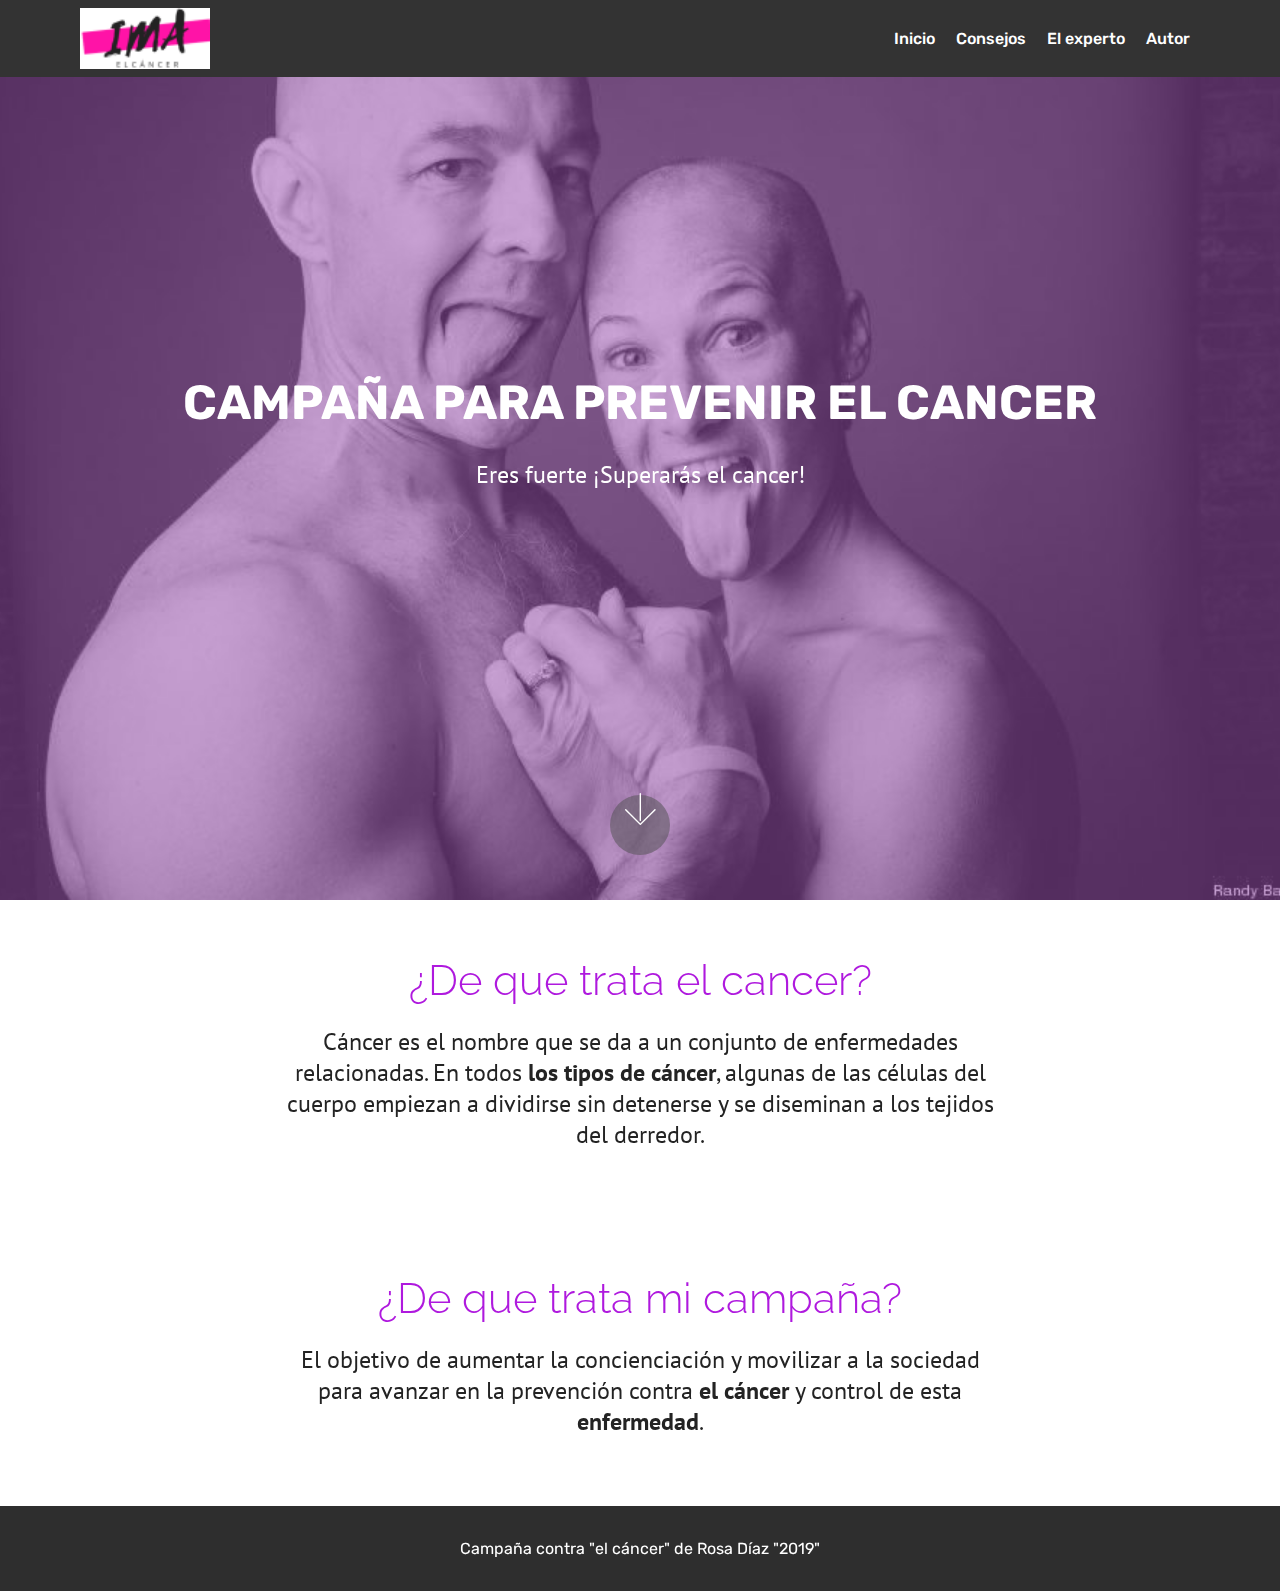
==== commit e778a320: "create github pages" ====
--- a/index.html
+++ b/index.html
@@ -22,7 +22,7 @@
   
 </head>
 <body>
-  <link rel="stylesheet" href="style.less" class="cid-rkIuFPRUQF" id="menu1-a" data-rv-view="852"><section class="menu cid-rkIuFPRUQF" once="menu" id="menu1-a">
+  <link rel="stylesheet" href="style.less" class="cid-rkIuFPRUQF" id="menu1-a" data-rv-view="152"><section class="menu cid-rkIuFPRUQF" once="menu" id="menu1-a">
 
     
 
@@ -63,7 +63,7 @@
     </nav>
 </section>
 
-<section class="engine"><a href="https://mobirise.info/d">free website maker</a></section><section class="cid-riaMrbt7yN mbr-fullscreen mbr-parallax-background" id="header2-0">
+<section class="engine"><a href="https://mobirise.info/h">create your own web page</a></section><section class="cid-riaMrbt7yN mbr-fullscreen mbr-parallax-background" id="header2-0">
 
     
 
--- a/assets/mobirise/css/mbr-additional.css
+++ b/assets/mobirise/css/mbr-additional.css
@@ -1784,7 +1784,7 @@
   color: #c1c1c1 !important;
 }
 .cid-riaMrbt7yN {
-  background-image: url("../../../assets/images/o-sweet-life-900-900x600.jpg");
+  background-image: url("../../../assets/images/o-sweet-life-901-900x600.jpg");
 }
 .cid-riaMrbt7yN H1 {
   color: #ffffff;
